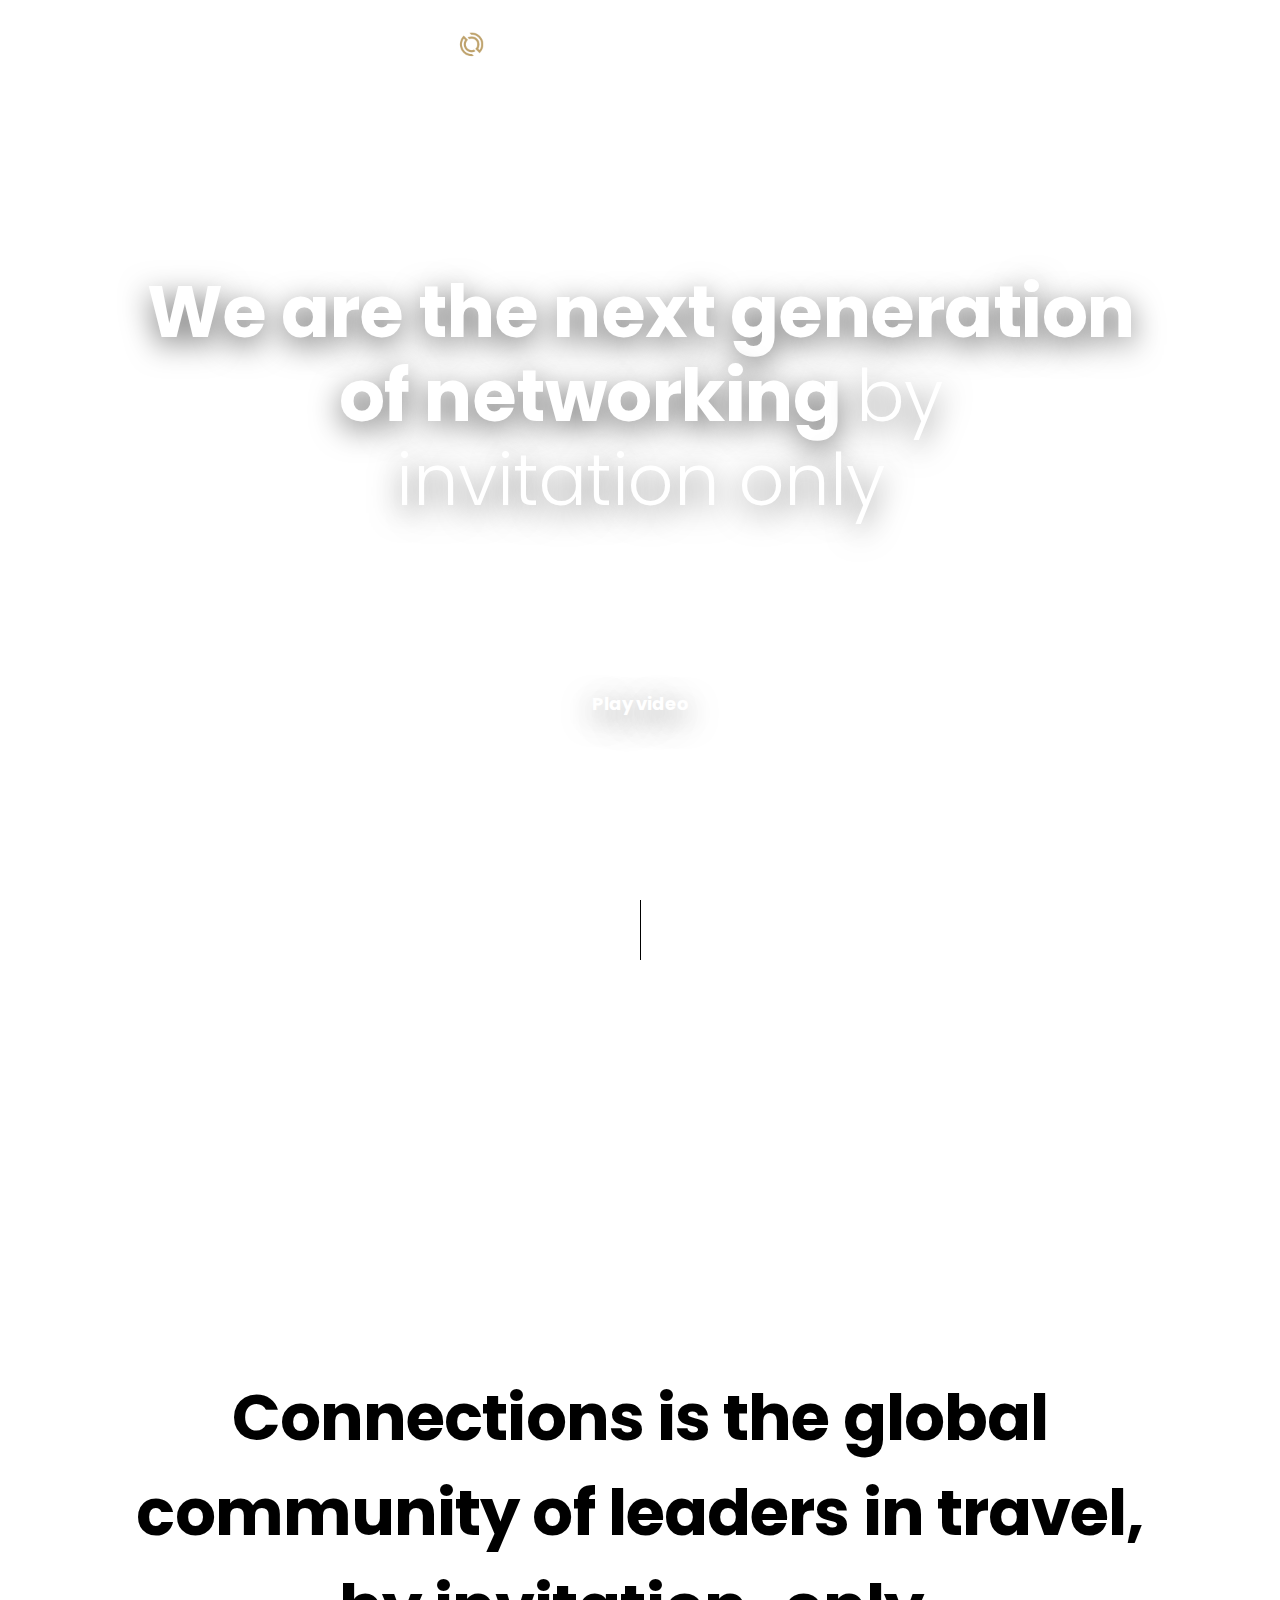
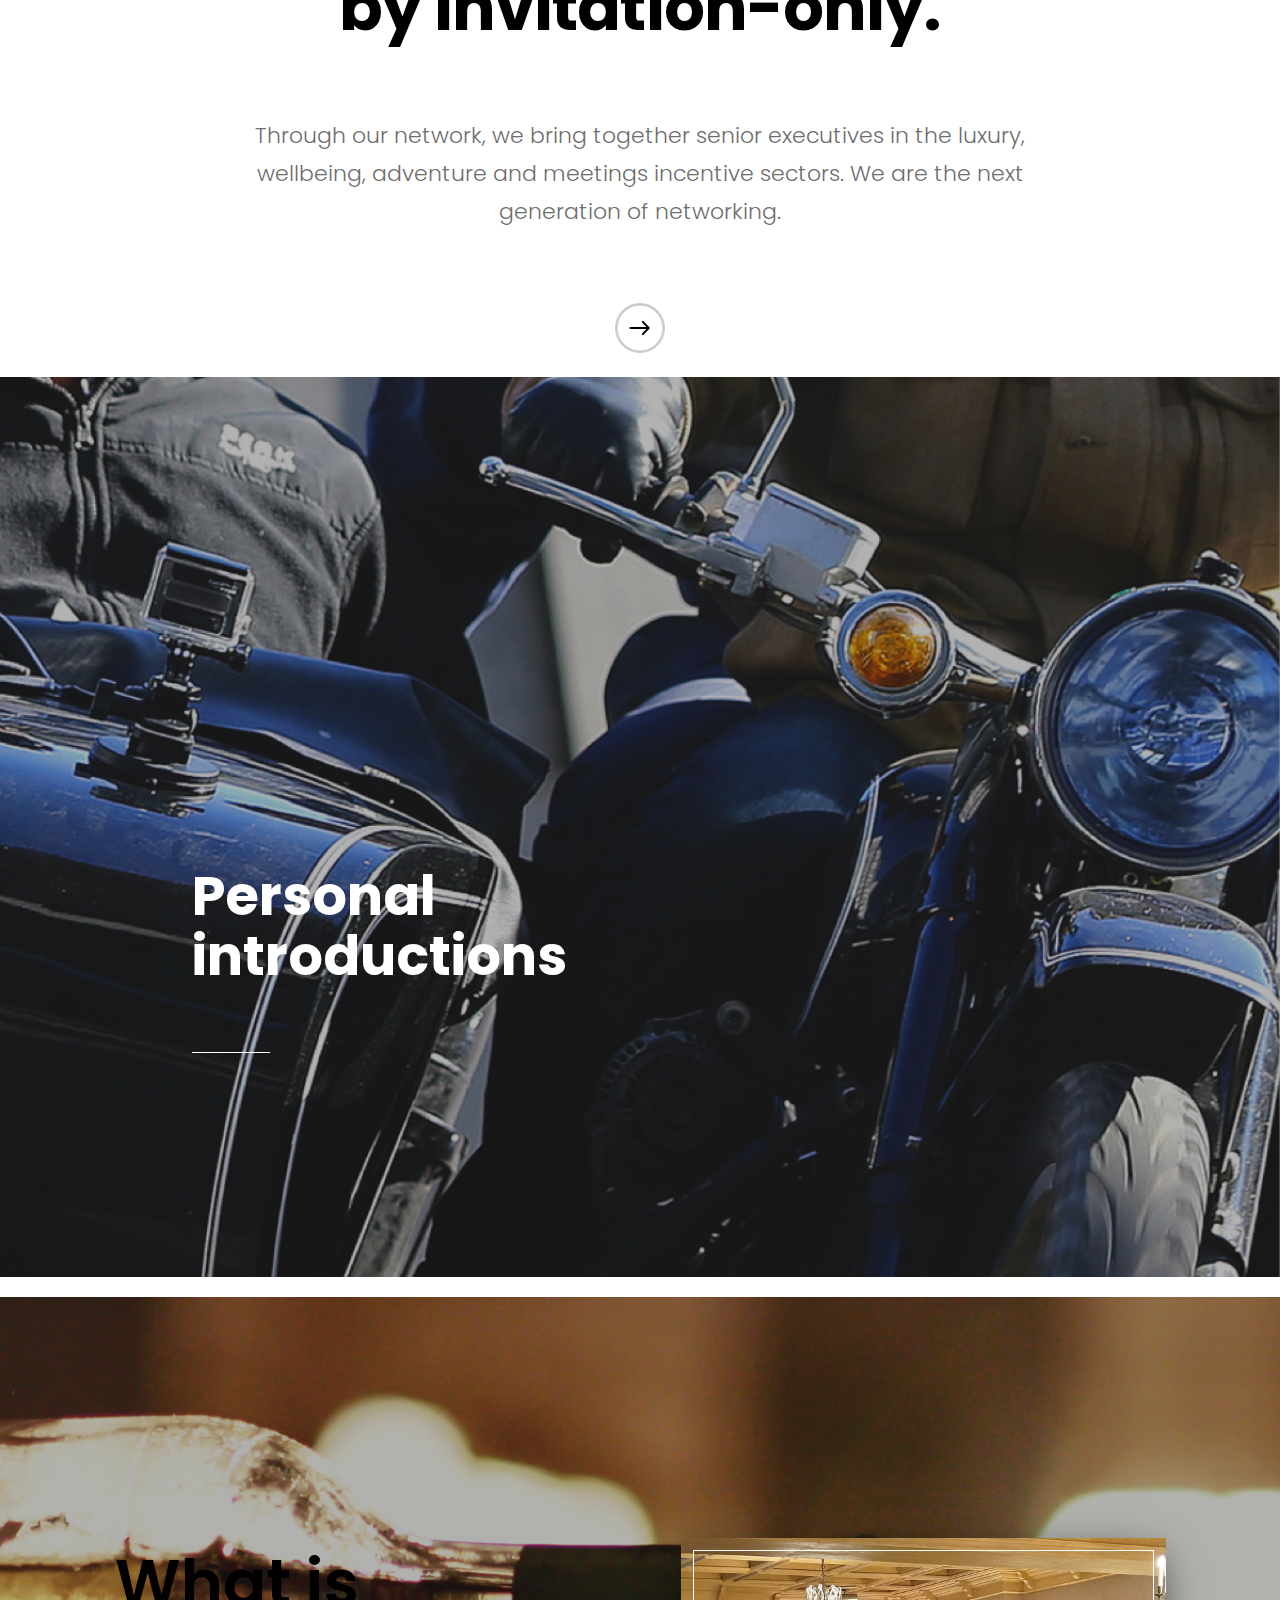
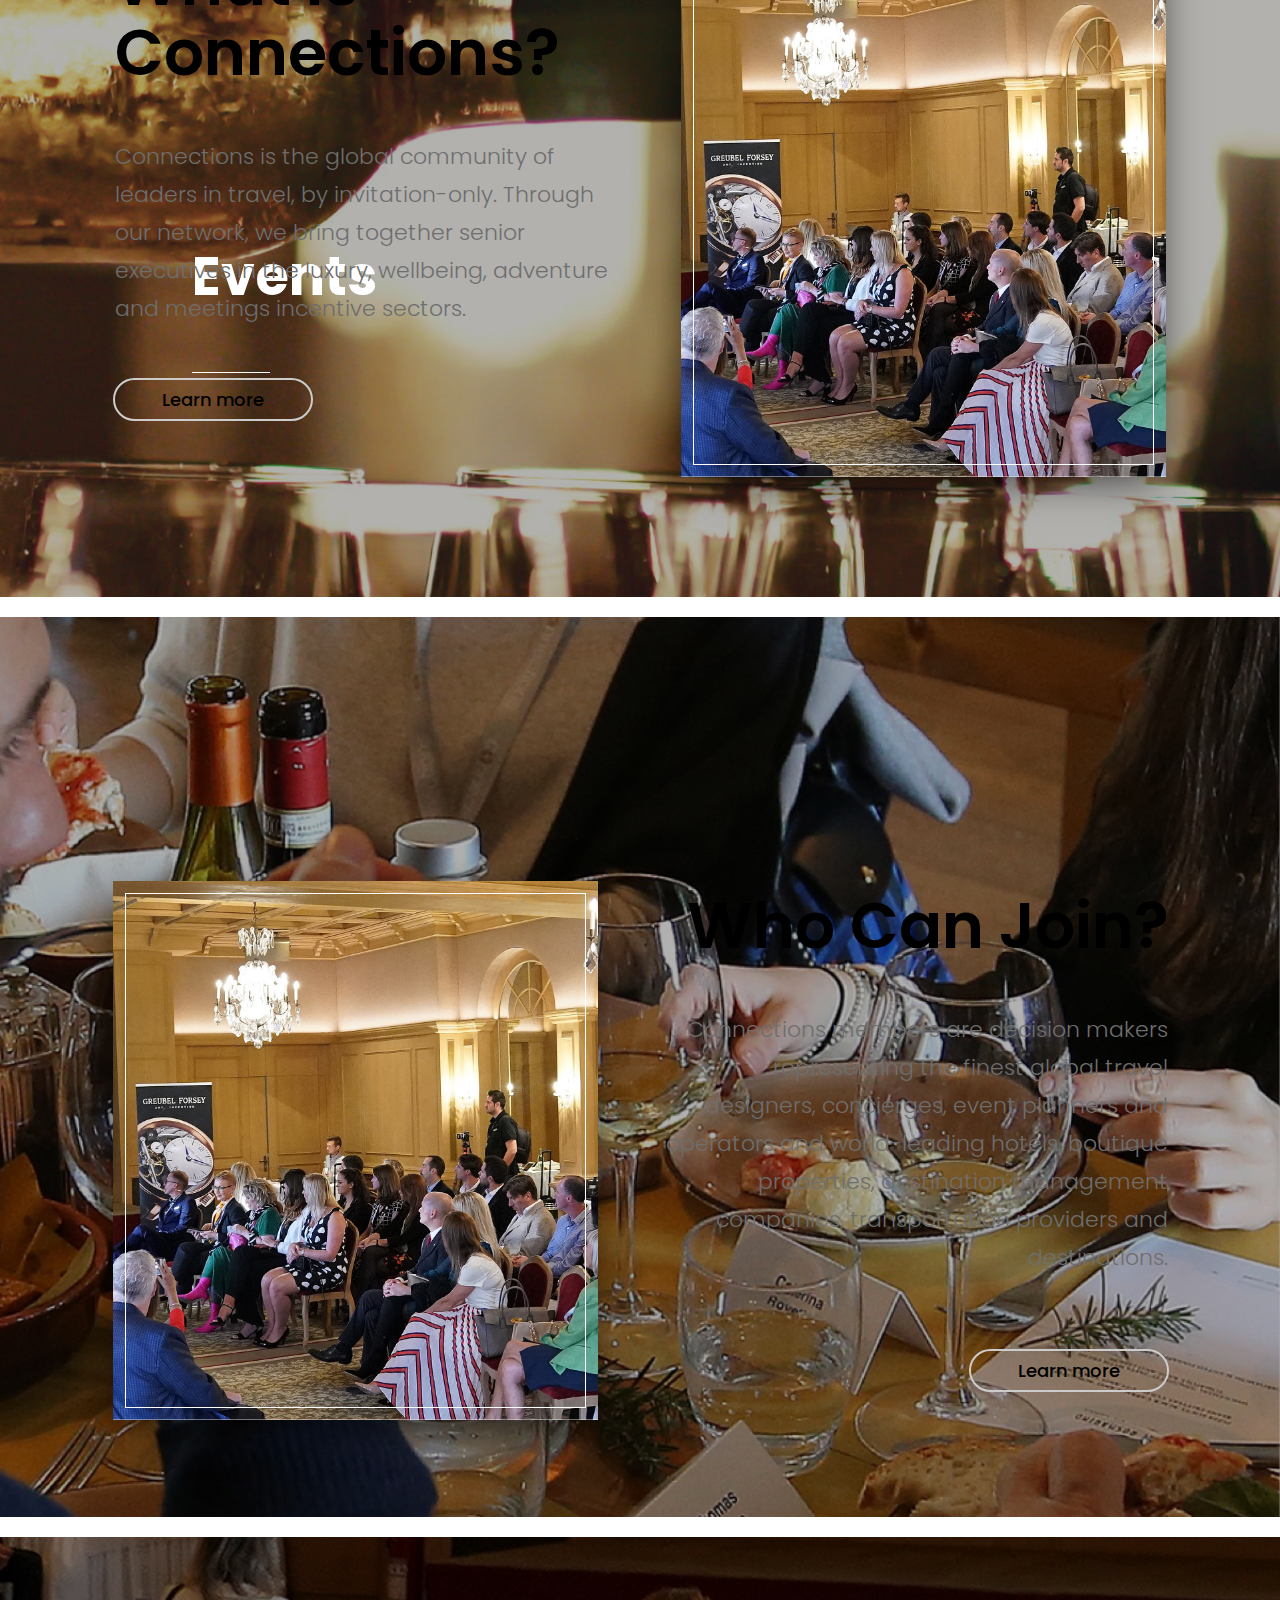
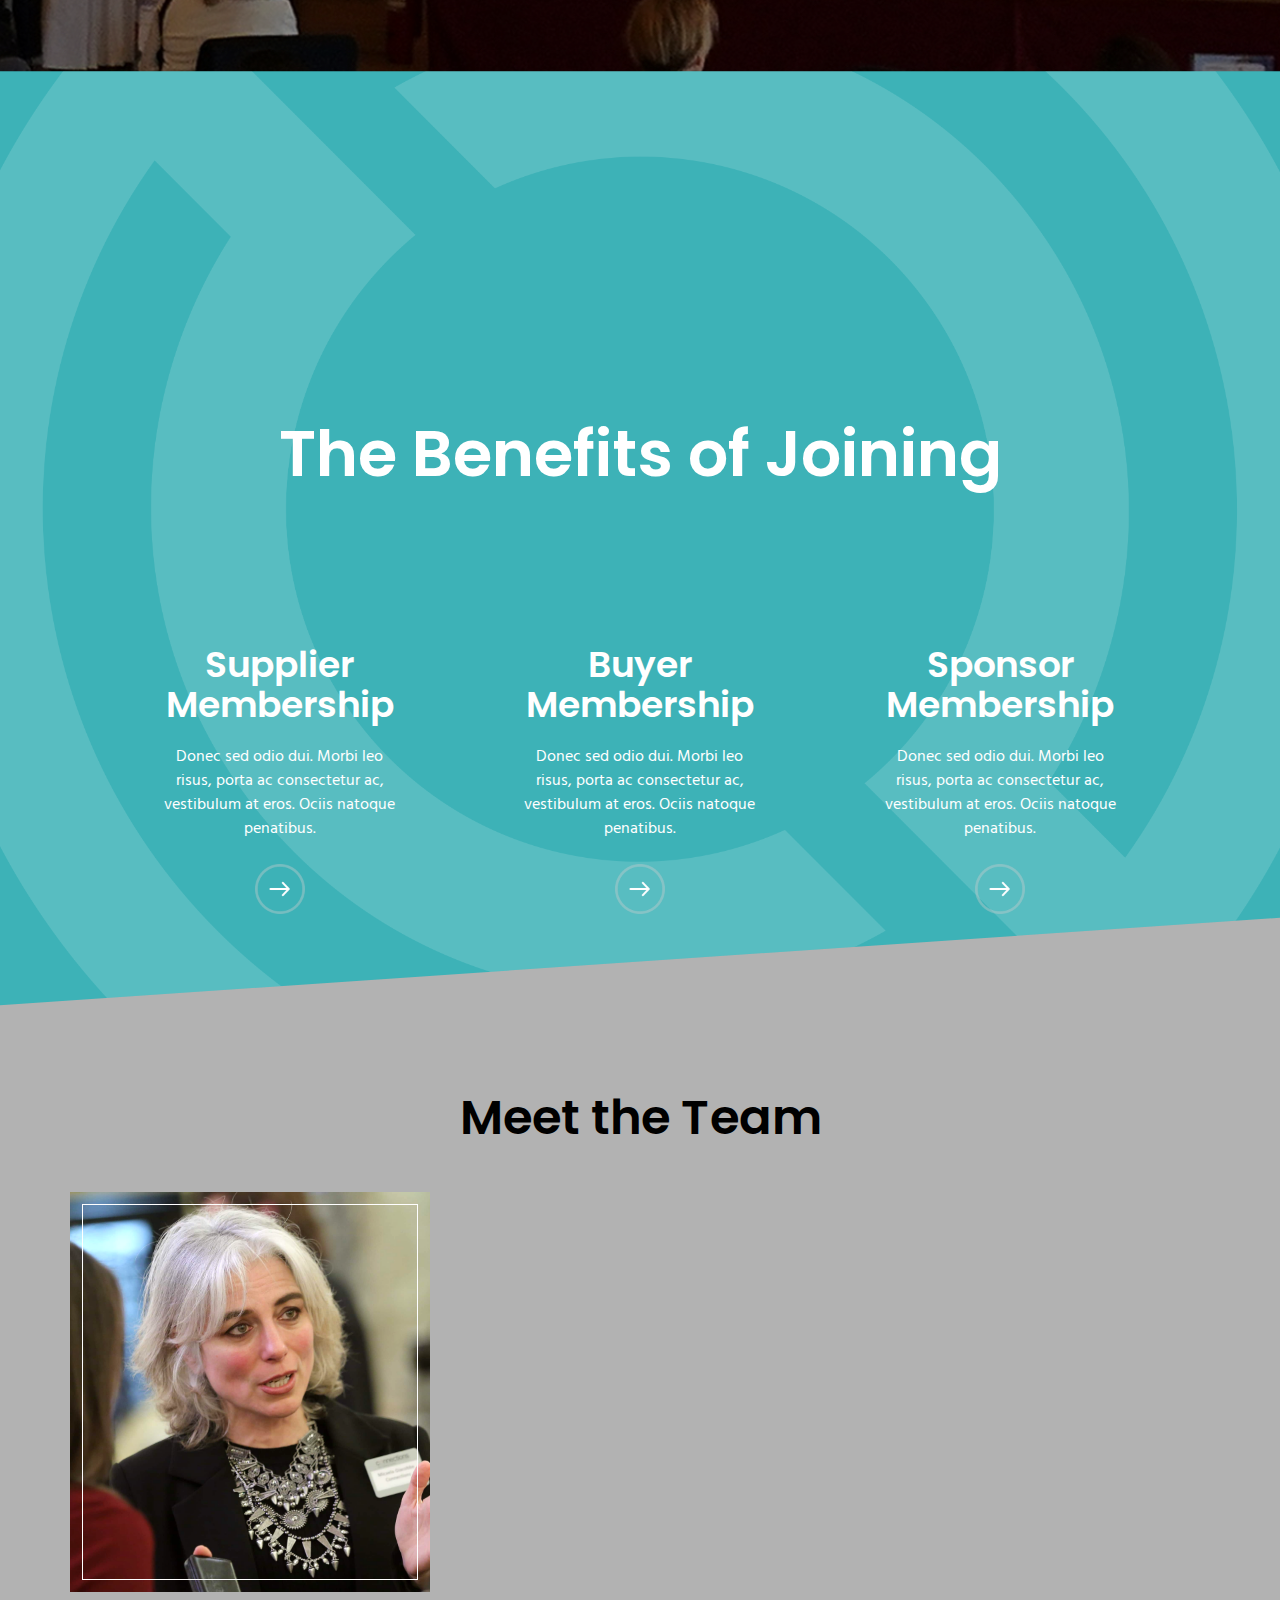
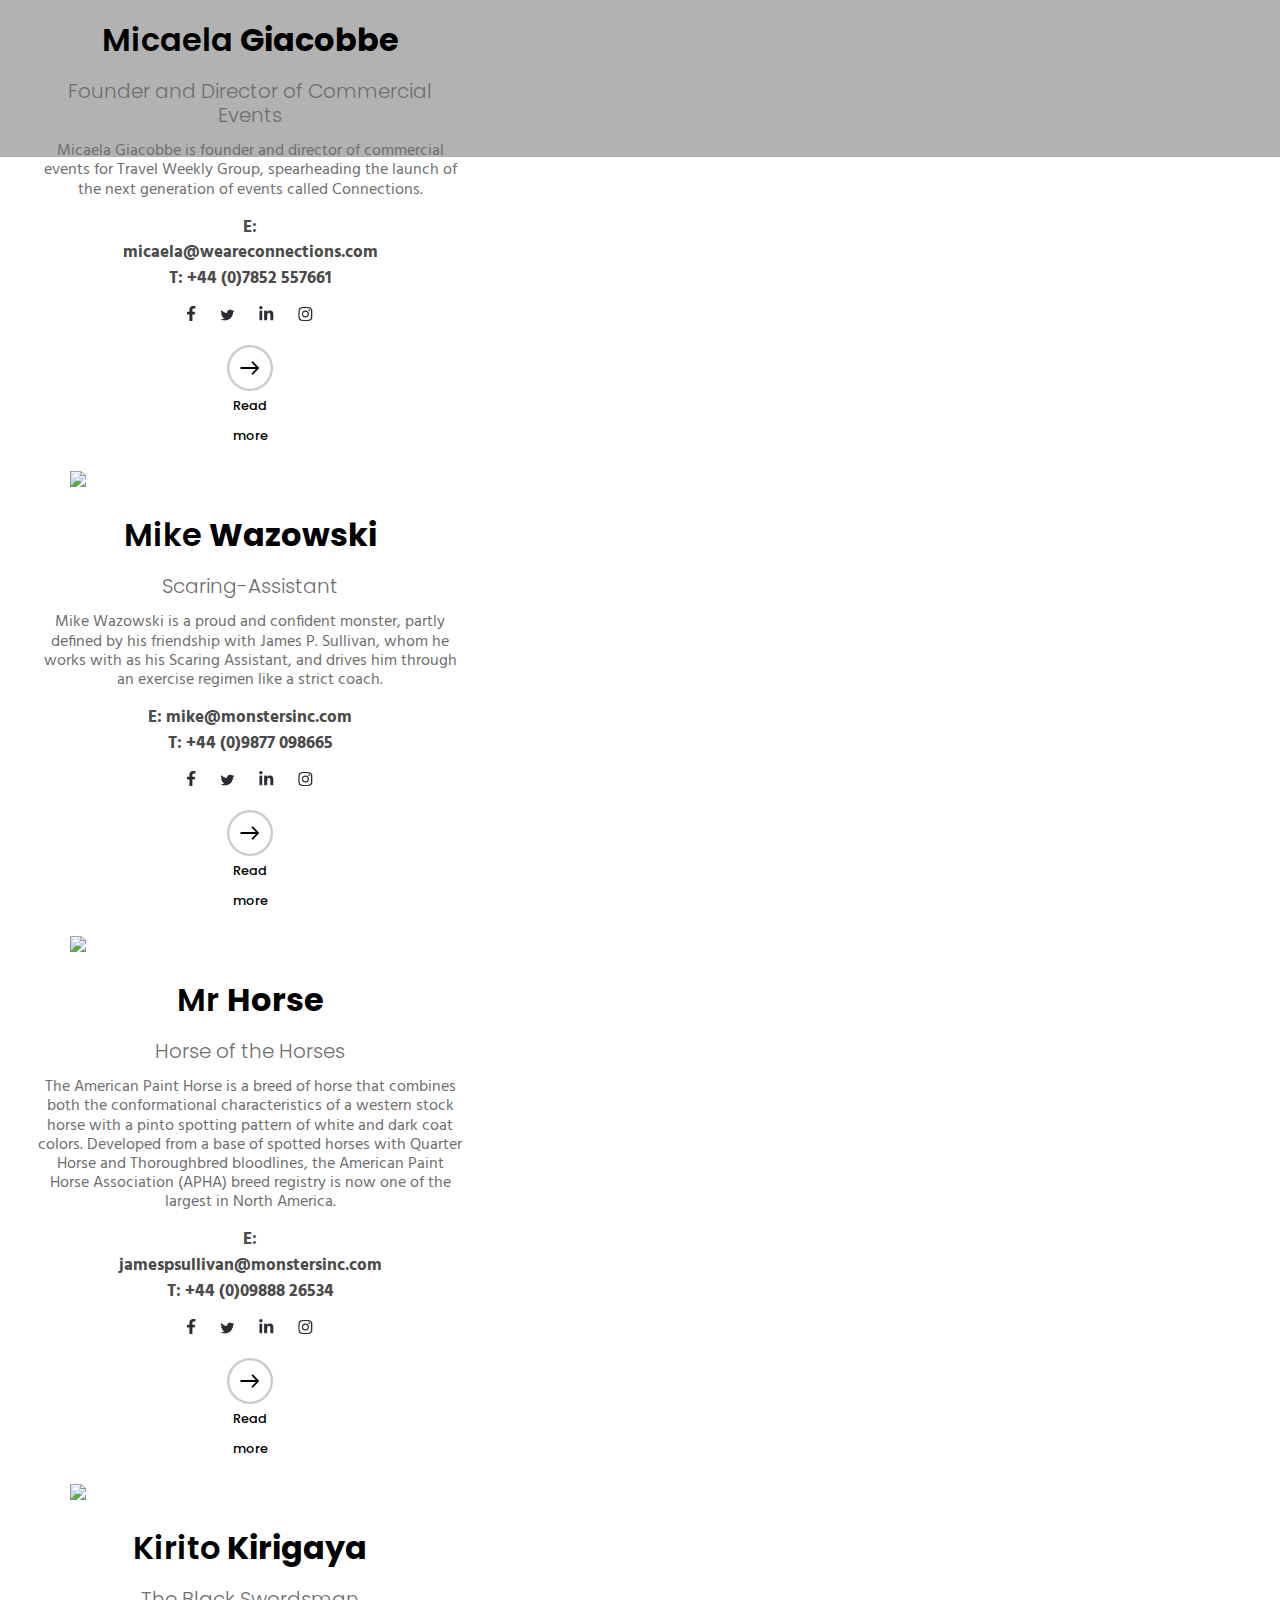
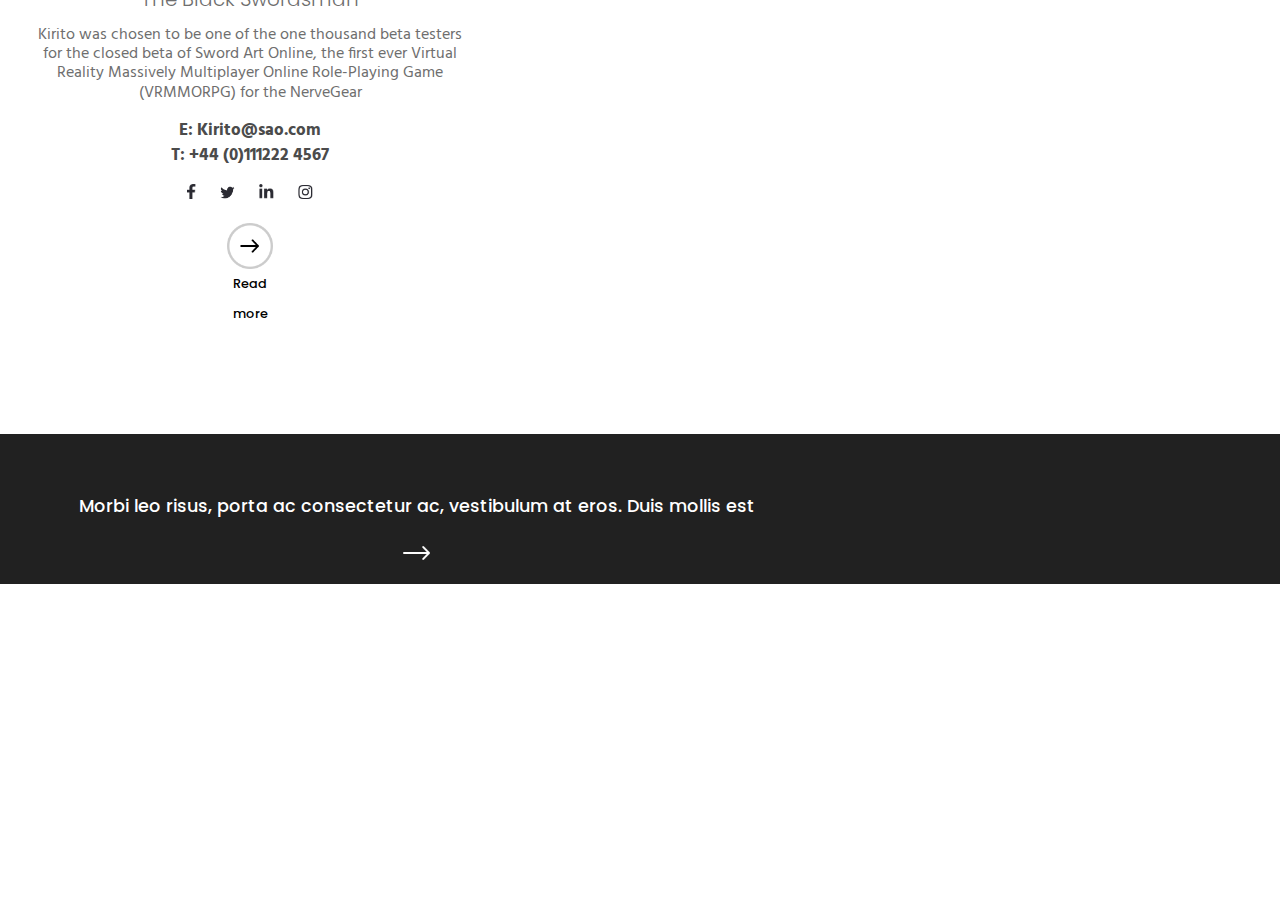
==== index.html @ 9ad6491b "footer" ====
<!DOCTYPE html>
<html lang="en">
<head>
    <meta charset="UTF-8">
    <title>Connections</title>
    <meta name="viewport" content="width=device-width, initial-scale=1">
    <link href="https://fonts.googleapis.com/css?family=Poppins:200,300,400,500,600,700" rel="stylesheet">
    <link href="https://fonts.googleapis.com/css?family=Hind" rel="stylesheet">
    <link rel="stylesheet" href="https://cdnjs.cloudflare.com/ajax/libs/meyer-reset/2.0/reset.min.css"/>
    <script src="https://code.jquery.com/jquery-1.12.3.min.js"
            integrity="sha256-aaODHAgvwQW1bFOGXMeX+pC4PZIPsvn2h1sArYOhgXQ=" crossorigin="anonymous"></script>
    <script src="external/modal-video-master/js/jquery-modal-video.min.js"></script>
    <script type="text/javascript" src="external/slick-1.8.1/slick/slick.min.js"></script>
    <script src="js/jsmain.js"></script>
    <link rel="stylesheet" href="https://use.fontawesome.com/releases/v5.4.2/css/all.css"
          integrity="sha384-/rXc/GQVaYpyDdyxK+ecHPVYJSN9bmVFBvjA/9eOB+pb3F2w2N6fc5qB9Ew5yIns" crossorigin="anonymous">
    <link rel="stylesheet" href="css/slick.css">
    <link rel="stylesheet" href="css/slick-theme.css">
    <link rel="stylesheet" href="css/main.css">
</head>
<body>
<div class="overflow">
    <main>
        <!-- Header -->
        <header>
            <div class="header col-12">
                <div class="connections-logo"><img src="img/group-2@3x.png"></div>
                <div class="menu-right">
                    <div class="login">
                        <a href="#" class="login-text">Login</a>
                        <a href="#" class="apply">Apply to Join</a>
                    </div>

                    <!-- Menu -->
                    <div class="menu">
                        <svg xmlns="http://www.w3.org/2000/svg" viewBox="0 0 24 18" id="menu-icon">
                            <g id="hamburger-icon--even">
                                <line id="top" fill="none" stroke-miterlimit="10" x1="0" y1="2" x2="30" y2="2"/>
                                <line id="middle" fill="none" stroke-miterlimit="10" x1="0" y1="9" x2="12" y2="9"/>
                                <line id="bottom" fill="none" stroke-miterlimit="10" x1="0" y1="16" x2="20" y2="16"/>
                            </g>
                        </svg>
                    </div>
                </div>
            </div>
        </header>

        <div class="sub-content">
            <div class="sub-sub-content">
                <div class="video-container viewport-height">
                    <div class="video">
                        <div class="hover"></div>
                        <div class="iframe-content">
                            <iframe src="//player.vimeo.com/video/263293970?background=1&color=ffffff&title=0&byline=0&portrait=0"
                                    frameborder="0" allowfullscreen="allowfullscreen"
                                    mozallowfullscreen="mozallowfullscreen"
                                    msallowfullscreen="msallowfullscreen"
                                    oallowfullscreen="oallowfullscreen"
                                    webkitallowfullscreen="webkitallowfullscreen"></iframe>
                        </div>
                        <script src="https://player.vimeo.com/api/player.js"></script>
                    </div>

                    <div class="content">
                        <div class="text">We are the next generation of networking <span>by
                        <br> invitation only</span></div>

                        <!-- Button -->

                        <div class="button-container"><a class="button is-play" href="#">
                            <div class="button-outer-circle has-scale-animation"></div>
                            <div class="button-outer-circle has-scale-animation has-delay-short"></div>
                            <div class="button-icon is-play">
                                <img src="img/group-26.svg">
                                <svg height="100%" width="100%" src="img/group-26.svg">
                                </svg>
                            </div>
                        </a></div>
                        <div class="play-video"><p>Play video</p></div>
                    </div>
                    <div class="mouse">
                        <div class="wheel"></div>
                    </div>
                    <div class="vert-line">
                        <div class="white"></div>
                        <div class="black"></div>
                    </div>
                </div>
            </div>
            <!-- under video banner section -->

            <div class="text-container col-12">
                <div class="title-text"><h2>Connections is the global community of leaders in travel, by
                    invitation-only.</h2></div>
                <div class="sub-text"><p>Through our network, we bring together senior executives in the luxury,
                    wellbeing, adventure and meetings incentive sectors. We are the next generation of networking.</p>
                </div>
                <div class="next-button-container"></div>
            </div>

            <!-- Carousel -->

            <section class="carousel-container viewport-height js-carousel">
                <div class="tab"
                     style="background-image:url('img/msp-cl-291015-107@3x.jpg')">
                    <div class="img-hover" style="background-image:url('img/msp-cl-291015-107@3x-blur.jpg')"></div>
                    <div class="shadow">
                        <div class="tab-container">
                            <div class="tab-title"><h2>Personal introductions</h2></div>
                            <div class="line"></div>
                            <div class="tab-text"><p>Our team will refer you to valuable contacts within our
                                network</p>
                            </div>
                            <div class="learn-more-btn brown-button"><a href="#">Learn more</a></div>
                        </div>
                    </div>
                </div>
                <div class="tab"
                     style="background-image:url('img/jfa-3604@3x.jpg')">
                    <div class="img-hover" style="background-image:url('img/jfa-3604@3x-blur.jpg')"></div>
                    <div class="shadow">
                        <div class="tab-container">
                            <div class="tab-title"><h2>Events</h2></div>
                            <div class="line"></div>
                            <div class="tab-text"><p>Lorem ipsum dolor sit amet, consectetur adipiscing</p></div>
                            <div class="learn-more-btn brown-button"><a href="#">Learn more</a></div>
                        </div>
                    </div>
                </div>
                <div class="tab"
                     style="background-image:url('img/ms-jmg-201117-120@3x.jpg')">
                    <div class="img-hover" style="background-image:url('img/ms-jmg-201117-120@3x-blur.jpg')"></div>
                    <div class="shadow">
                        <div class="tab-container">
                            <div class="tab-title"><h2>Socials</h2></div>
                            <div class="line"></div>
                            <div class="tab-text"><p>Lorem ipsum dolor sit amet, consectetur adipiscing</p></div>
                            <div class="learn-more-btn brown-button"><a href="#">Learn more</a></div>
                        </div>
                    </div>
                </div>
                <div class="tab"
                     style="background-image:url('img/msp-jmg-170918-098@3x.jpg')">
                    <div class="img-hover" style="background-image:url('img/msp-jmg-170918-098@3x-blur.jpg')"></div>
                    <div class="shadow">
                        <div class="tab-container">
                            <div class="tab-title"><h2>ConnectTalks</h2></div>
                            <div class="line"></div>
                            <div class="tab-text"><p>Lorem ipsum dolor sit amet, consectetur adipiscing</p></div>
                            <div class="learn-more-btn brown-button"><a href="#">Learn more</a></div>
                        </div>
                    </div>
                </div>
                <div class="tab"
                     style="background-image:url('https://i.mdel.net/mdx/i/2014/06/3_Andrew_Moore_by_Idris_Ton.jpg')">
                    <div class="img-hover" style="background-image:url('img/msp-cl-291015-107@3x-blur.jpg')"></div>
                    <div class="shadow">
                        <div class="tab-container">
                            <div class="tab-title"><h2>Bla Bla Bla...</h2></div>
                            <div class="line"></div>
                            <div class="tab-text"><p>Lorem ipsum dolor sit amet, consectetur adipiscing</p></div>
                            <div class="learn-more-btn brown-button"><a href="#">Learn more</a></div>
                        </div>
                    </div>
                </div>
            </section>

            <!-- What is Connections/Who can Join -->

            <section class="duo-container">
                <div class="duo-section top-section col-12">
                    <div class="bckgrnd-img background-top"><img src="img/blob_one_image.jpg"></div>
                    <div class="container top-container flipped">
                        <div class="section-image top-image"><img src="img/what-is-connections@3x.jpg"></div>
                        <div class="section-text text-right">
                            <h2>What is Connections?</h2>
                            <p>Connections is the global community of leaders in travel, by
                                invitation-only. Through our network, we bring together senior executives in the luxury,
                                wellbeing, adventure and meetings incentive sectors. </p>
                            <div class="learn-more-btn center"><a href="#">Learn more</a></div>
                        </div>
                    </div>
                </div>
                <div class="duo-section bottom-section col-12">
                    <div class="bckgrnd-img background-bottom"><img src="img/blob_two_image.jpg"></div>
                    <div class="container bottom-container col-12">
                        <div class="section-image bottom-image"><img src="img/what-is-connections@3x.jpg"></div>
                        <div class="section-text text-left">
                            <h2>Who Can Join?</h2>
                            <p>Connections members are decision makers representing the finest global travel designers,
                                concierges, event planners and operators and world-leading hotels, boutique properties,
                                destination management companies, transportation providers and destinations.</p>
                            <div class="learn-more-btn center"><a href="#">Learn more</a></div>
                        </div>
                    </div>
                </div>
            </section>

            <!-- The Benefits of Joining:Blue section-->

            <section class="blue-section viewport-height">
                <div class="blue-shape"></div>
                <div class="benefits"><h2>The Benefits of Joining</h2></div>
                <div class="membership-container">
                    <div class="memberships">
                        <div class="ms-section">
                            <h3>Supplier Membership</h3>
                            <p>Donec sed odio dui. Morbi leo risus, porta ac consectetur ac, vestibulum at eros. Ociis
                                natoque penatibus.</p>
                            <div class="arrow-blue"></div>
                            <div class="arrow-blue-mobile"><a href="#"><img
                                    src="img/buttons/button-round-hover@3x.png"></a></div>
                        </div>
                    </div>
                    <div class="memberships">
                        <div class="ms-section">
                            <h3>Buyer Membership</h3>
                            <p>Donec sed odio dui. Morbi leo risus, porta ac consectetur ac, vestibulum at eros. Ociis
                                natoque penatibus.</p>
                            <div class="arrow-blue"></div>
                            <div class="arrow-blue-mobile"><img src="img/buttons/button-round-hover@3x.png"></div>
                        </div>
                    </div>
                    <div class="memberships">
                        <div class="ms-section">
                            <h3>Sponsor Membership</h3>
                            <p>Donec sed odio dui. Morbi leo risus, porta ac consectetur ac, vestibulum at eros. Ociis
                                natoque penatibus.</p>
                            <div class="arrow-blue"></div>
                            <div class="arrow-blue-mobile"><img src="img/buttons/button-round-hover@3x.png"></div>
                        </div>
                    </div>
                </div>
            </section>

            <!-- Meet the Team-->

            <section class="meet-the-team col-12">
                <div class="mtt-title">Meet the Team</div>
                <div class="mtt-content">
                    <div class="mtt-background"></div>

                    <!-- Slide Micaela -->
                    <div class="one-time">
                        <div class="team-slide" id="micaela">
                            <div class="mtt-images">
                                <img src="img/micaela@3x.png">
                            </div>
                            <div class="mtt-middle">
                                <h3><span>Micaela</span> Giacobbe</h3>
                                <h4>Founder and Director of Commercial Events</h4>
                                <p>Micaela Giacobbe is founder and director of commercial events for Travel Weekly
                                    Group,
                                    spearheading the launch of the next generation of events called Connections.</p>
                                <h5>E: micaela@weareconnections.com<br>T: +44 (0)7852 557661</h5>
                                <div class="socialmedia">
                                    <div class="media-logo facebook"><a href="#"><img
                                            src="img/socialmedia/facebook@3x.png"></a></div>
                                    <div class="media-logo twitter"><a href="#"><img
                                            src="img/socialmedia/twitter@3x.png"></a></div>
                                    <div class="media-logo linkedin"><a href="#"><img
                                            src="img/socialmedia/linkedin@3x.png"></a></div>
                                    <div class="media-logo instagram"><a href="#"><img
                                            src="img/socialmedia/instagram@3x.png"></a></div>
                                </div>
                                <div class="readmore-section">
                                    <div class="rm-button-container"></div>
                                    <div class="readmore-text">Read more</div>
                                </div>
                            </div>
                        </div>


                        <!-- Slide Greg -->
                        <div class="team-slide" id="greg">
                            <div class="mtt-images">
                                <img src="https://encrypted-tbn0.gstatic.com/images?q=tbn:ANd9GcQptrjDWtJ3Ts9oFyxlZ-6tSI23avclVo_MFDmkjzl0gwycV9nd">
                            </div>
                            <div class="mtt-middle">
                                <h3><span>Mike</span> Wazowski</h3>
                                <h4>Scaring-Assistant</h4>
                                <p>Mike Wazowski is a proud and confident monster, partly defined by his friendship with
                                    James P. Sullivan, whom he works with as his Scaring Assistant, and drives him
                                    through an exercise regimen like a strict coach.</p>
                                <h5>E: mike@monstersinc.com<br>T: +44 (0)9877 098665</h5>
                                <div class="socialmedia">
                                    <div class="media-logo facebook"><a href="#"><img
                                            src="img/socialmedia/facebook@3x.png"></a></div>
                                    <div class="media-logo twitter"><a href="#"><img
                                            src="img/socialmedia/twitter@3x.png"></a></div>
                                    <div class="media-logo linkedin"><a href="#"><img
                                            src="img/socialmedia/linkedin@3x.png"></a></div>
                                    <div class="media-logo instagram"><a href="#"><img
                                            src="img/socialmedia/instagram@3x.png"></a></div>
                                </div>
                                <div class="readmore-section">
                                    <div class="rm-button-container"></div>
                                    <div class="readmore-text">Read more</div>
                                </div>
                            </div>
                        </div>

                        <!-- Slide David -->
                        <div class="team-slide" id="david">
                            <div class="mtt-images">
                                <img src="https://img.equinenow.com/slir/w800/stallions/data/photos/1119067/1519262239/overo-paint-horse.jpg">
                            </div>
                            <div class="mtt-middle">
                                <h3><span>Mr </span>Horse</h3>
                                <h4>Horse of the Horses</h4>
                                <p>The American Paint Horse is a breed of horse that combines both the conformational
                                    characteristics of a western stock horse with a pinto spotting pattern of white and
                                    dark coat colors. Developed from a base of spotted horses with Quarter Horse and
                                    Thoroughbred bloodlines, the American Paint Horse Association (APHA) breed registry
                                    is now one of the largest in North America.</p>
                                <h5>E: jamespsullivan@monstersinc.com<br>T: +44 (0)09888 26534</h5>
                                <div class="socialmedia">
                                    <div class="media-logo facebook"><a href="#"><img
                                            src="img/socialmedia/facebook@3x.png"></a></div>
                                    <div class="media-logo twitter"><a href="#"><img
                                            src="img/socialmedia/twitter@3x.png"></a></div>
                                    <div class="media-logo linkedin"><a href="#"><img
                                            src="img/socialmedia/linkedin@3x.png"></a></div>
                                    <div class="media-logo instagram"><a href="#"><img
                                            src="img/socialmedia/instagram@3x.png"></a></div>
                                </div>
                                <div class="readmore-section">
                                    <div class="rm-button-container"></div>
                                    <div class="readmore-text">Read more</div>
                                </div>
                            </div>
                        </div>

                        <!-- Slide Evangeline -->
                        <div class="team-slide" id="evangeline">
                            <div class="mtt-images">
                                <img src="https://lh5.googleusercontent.com/-B8xFYsFNasU/UlDpx3g5RdI/AAAAAAAAAGs/44X4t-DObt0/w1115-h1114/Kirito-Kun.jpg">
                            </div>
                            <div class="mtt-middle">
                                <h3><span>Kirito</span> Kirigaya</h3>
                                <h4>The Black Swordsman</h4>
                                <p>Kirito was chosen to be one of the one thousand beta testers for the closed beta of
                                    Sword Art Online, the first ever Virtual Reality Massively Multiplayer Online
                                    Role-Playing Game (VRMMORPG) for the NerveGear</p>
                                <h5>E: Kirito@sao.com<br>T: +44 (0)111222 4567</h5>
                                <div class="socialmedia">
                                    <div class="media-logo facebook"><a href="#"><img
                                            src="img/socialmedia/facebook@3x.png"></a></div>
                                    <div class="media-logo twitter"><a href="#"><img
                                            src="img/socialmedia/twitter@3x.png"></a></div>
                                    <div class="media-logo linkedin"><a href="#"><img
                                            src="img/socialmedia/linkedin@3x.png"></a></div>
                                    <div class="media-logo instagram"><a href="#"><img
                                            src="img/socialmedia/instagram@3x.png"></a></div>
                                </div>
                                <div class="readmore-section">
                                    <div class="rm-button-container"></div>
                                    <div class="readmore-text">Read more</div>
                                </div>
                            </div>
                        </div>
                    </div>

                    <div class="names">
                    </div>
                </div>
            </section>

            <section class="black-section">
                <div class="black-section-text">
                    <p>Morbi leo risus, porta ac consectetur ac, vestibulum at eros. Duis mollis est</p>
                    <div class="black-section-arrow"><img src="img/arrow@3x.png"></div>
                </div>
            </section>

        </div>
        <!-- Footer -->
        <section class="footer">
            <div class="logo">
                <img src="img/connections-logo-black@3x.png">
                <div class="copyright"><p>Copyright © 2018 Jacobs Media Group Ltd</p></div>
            </div>
            <div class="middle-text"><p>Lorem ipsum dolor sit amet, consectetur adipiscing elit. Nullam quis risus
                eget urna mollis ornare vel eu leo.</p></div>
            <div class="right-section">
                <div class="policylinks">
                    <a href="#">Privacy Policy</a>
                    <a href="#">Terms & Conditions</a>
                    <a href="#">Contact Us</a>
                </div>
                <div class="footer-socialmedia">
                    <div class="sm-logo facebook"><a href="#"><img src="img/socialmedia/facebook@3x.png"></a></div>
                    <div class="sm-logo twitter"><a href="#"><img src="img/socialmedia/twitter@3x.png"></a></div>
                    <div class="sm-logo linkedin"><a href="#"><img src="img/socialmedia/linkedin@3x.png"></a></div>
                    <div class="sm-logo instagram"><a href="#"><img src="img/socialmedia/instagram@3x.png"></a>
                    </div>
                    <div class="sm-logo youtube"><a href="#"><img src="img/socialmedia/youtube@3x.png"></a></div>
                </div>
            </div>
        </section>
    </main>
</div>
</body>
</html>
---- css/main.css ----
@keyframes modal-video {
  from {
    opacity: 0; }
  to {
    opacity: 1; } }
@keyframes modal-video-inner {
  from {
    transform: translate(0, 100px); }
  to {
    transform: translate(0, 0); } }
.modal-video {
  position: fixed;
  top: 0;
  left: 0;
  width: 100%;
  height: 100%;
  background-color: rgba(0, 0, 0, 0.5);
  z-index: 1000000;
  cursor: pointer;
  opacity: 1;
  animation-timing-function: ease-out;
  animation-duration: 0.3s;
  animation-name: modal-video;
  -webkit-transition: opacity 0.3s ease-out;
  -moz-transition: opacity 0.3s ease-out;
  -ms-transition: opacity 0.3s ease-out;
  -o-transition: opacity 0.3s ease-out;
  transition: opacity 0.3s ease-out; }

.modal-video-close {
  opacity: 0; }
  .modal-video-close .modal-video-movie-wrap {
    -webkit-transform: translate(0, 100px);
    -moz-transform: translate(0, 100px);
    -ms-transform: translate(0, 100px);
    -o-transform: translate(0, 100px);
    transform: translate(0, 100px); }

.modal-video-body {
  max-width: 940px;
  width: 100%;
  height: 100%;
  margin: 0 auto;
  display: table; }

.modal-video-inner {
  display: table-cell;
  vertical-align: middle;
  width: 100%;
  height: 100%; }

.modal-video-movie-wrap {
  width: 100%;
  height: 0;
  position: relative;
  padding-bottom: 56.25%;
  background-color: #333;
  animation-timing-function: ease-out;
  animation-duration: 0.3s;
  animation-name: modal-video-inner;
  -webkit-transform: translate(0, 0);
  -moz-transform: translate(0, 0);
  -ms-transform: translate(0, 0);
  -o-transform: translate(0, 0);
  transform: translate(0, 0);
  -webkit-transition: -webkit-transform 0.3s ease-out;
  -moz-transition: -moz-transform 0.3s ease-out;
  -ms-transition: -ms-transform 0.3s ease-out;
  -o-transition: -o-transform 0.3s ease-out;
  transition: transform 0.3s ease-out; }
  .modal-video-movie-wrap iframe {
    position: absolute;
    top: 0;
    left: 0;
    width: 100%;
    height: 100%; }

.modal-video-close-btn {
  position: absolute;
  z-index: 2;
  top: -35px;
  right: -35px;
  display: inline-block;
  width: 35px;
  height: 35px;
  overflow: hidden;
  border: none;
  background: transparent; }
  .modal-video-close-btn:before {
    transform: rotate(45deg); }
  .modal-video-close-btn:after {
    transform: rotate(-45deg); }
  .modal-video-close-btn:before, .modal-video-close-btn:after {
    content: '';
    position: absolute;
    height: 2px;
    width: 100%;
    top: 50%;
    left: 0;
    margin-top: -1px;
    background: #fff;
    border-radius: 5px;
    margin-top: -6px; }

/* Slider */
.slick-slider {
  position: relative;
  display: block;
  box-sizing: border-box;
  -webkit-touch-callout: none;
  -webkit-user-select: none;
  -khtml-user-select: none;
  -moz-user-select: none;
  -ms-user-select: none;
  user-select: none;
  -ms-touch-action: pan-y;
  touch-action: pan-y;
  -webkit-tap-highlight-color: transparent; }

.slick-list {
  position: relative;
  overflow: hidden;
  display: block;
  margin: 0;
  padding: 0; }
  .slick-list:focus {
    outline: none; }
  .slick-list.dragging {
    cursor: pointer;
    cursor: hand; }

.slick-slider .slick-track,
.slick-slider .slick-list {
  -webkit-transform: translate3d(0, 0, 0);
  -moz-transform: translate3d(0, 0, 0);
  -ms-transform: translate3d(0, 0, 0);
  -o-transform: translate3d(0, 0, 0);
  transform: translate3d(0, 0, 0); }

.slick-track {
  position: relative;
  left: 0;
  top: 0;
  display: block;
  margin-left: auto;
  margin-right: auto; }
  .slick-track:before, .slick-track:after {
    content: "";
    display: table; }
  .slick-track:after {
    clear: both; }
  .slick-loading .slick-track {
    visibility: hidden; }

.slick-slide {
  float: left;
  height: 100%;
  min-height: 1px;
  display: none; }
  [dir="rtl"] .slick-slide {
    float: right; }
  .slick-slide img {
    display: block; }
  .slick-slide.slick-loading img {
    display: none; }
  .slick-slide.dragging img {
    pointer-events: none; }
  .slick-initialized .slick-slide {
    display: block; }
  .slick-loading .slick-slide {
    visibility: hidden; }
  .slick-vertical .slick-slide {
    display: block;
    height: auto;
    border: 1px solid transparent; }

.slick-arrow.slick-hidden {
  display: none; }

/*.lm-button {
  text-align: center;
  width: 230px;
  line-height: 57px;
  border-radius: 32px;
  box-shadow: 0 13px 35px 0 rgba(0, 0, 0, 0.26);
  background-color: $button-hover-brown;
  opacity: 0;
  height: 0;
  a {
    text-decoration: none;
    width: 201px;
    height: 29px;
    font-family: $fontfamily-poppins;
    font-size: 1.125em;
    font-weight: 500;
    text-align: center;
    color: #ffffff;
  }
  &.js-height {
    height: auto !important;
  }
}*/
.learn-more-btn {
  max-width: 200px;
  width: 100%;
  border-radius: 22.5px;
  border: solid 2px #cccccc; }
  .learn-more-btn a {
    text-decoration: none;
    position: relative;
    width: 100%;
    display: block;
    line-height: 39px;
    font-family: "Poppins", sans-serif;
    font-size: 1.125em;
    font-weight: 500;
    color: #000000;
    text-align: center;
    margin: 0 auto;
    cursor: pointer; }
  .learn-more-btn.js-height {
    height: auto !important; }
  .learn-more-btn.center {
    margin: 0 auto 50px auto; }
  .learn-more-btn:hover, .learn-more-btn.brown-button {
    border-color: #bea26c;
    background-color: #bea26c; }
    .learn-more-btn:hover a, .learn-more-btn.brown-button a {
      color: #fff; }
  .learn-more-btn:hover {
    box-shadow: 0 13px 35px 0 rgba(0, 0, 0, 0.26); }

.blue-section {
  position: relative;
  display: block;
  background-color: #3db2b7;
  -webkit-clip-path: polygon(0 0, 100% 0, 100% 87%, 0 96%);
  clip-path: polygon(0 0, 100% 0, 100% 87%, 0 96%);
  overflow: visible; }
  .blue-section .blue-shape {
    background-image: url("../img/shape-ident-copy@3x.png");
    background-size: cover;
    background-position: center center;
    max-width: 1523px;
    width: 100%;
    margin: 0 auto;
    height: 100%;
    position: absolute;
    top: 0;
    left: 0;
    z-index: -1; }
  .blue-section .benefits {
    padding: 50px 4%;
    display: block;
    margin: 20px auto;
    max-width: 1081px; }
    .blue-section .benefits h2 {
      font-weight: 600;
      width: 100%;
      font-family: "Poppins", sans-serif;
      font-size: 3em;
      line-height: 1;
      text-align: center;
      color: #ffffff; }
  .blue-section .memberships {
    display: block;
    max-width: 1081px;
    width: 100%;
    margin-bottom: 40px; }
    .blue-section .memberships .ms-section {
      max-width: 235px;
      width: 100%;
      margin: 0 auto; }
      .blue-section .memberships .ms-section h3 {
        margin-bottom: 20px;
        font-family: "Poppins", sans-serif;
        font-size: 2em;
        font-weight: 600;
        line-height: 1.11;
        text-align: center;
        color: #ffffff; }
      .blue-section .memberships .ms-section p {
        margin-bottom: 23px;
        font-family: "Hind", sans-serif;
        font-size: 1em;
        text-align: center;
        color: #ffffff;
        line-height: 1.5; }
    .blue-section .memberships:last-of-type {
      padding-bottom: 130px; }
    .blue-section .memberships .arrow-blue-mobile {
      margin: 0 auto;
      max-width: 50px;
      height: 50px;
      display: block;
      transition: all .15s; }
      .blue-section .memberships .arrow-blue-mobile img {
        width: 100%; }
    .blue-section .memberships .arrow-blue {
      display: none; }

@media (min-width: 1024px) {
  .blue-section {
    max-height: 1000px; }
    .blue-section .benefits {
      padding-top: 298px; }
      .blue-section .benefits h2 {
        font-size: 4em; }
    .blue-section .membership-container {
      max-width: 1081px;
      display: grid;
      grid-template-columns: auto auto auto;
      margin: 0 auto; }
      .blue-section .membership-container .memberships {
        margin: 0 auto;
        max-width: 235px;
        width: 100%; }
        .blue-section .membership-container .memberships .ms-section h3 {
          font-size: 2.25em; }
        .blue-section .membership-container .memberships .arrow-blue-mobile {
          display: none; }
        .blue-section .membership-container .memberships .arrow-blue {
          margin: 0 auto;
          width: 50px;
          height: 50px;
          background: url("../img/buttons/button-round@3x.png") no-repeat;
          display: block;
          background-size: cover;
          transition: all .15s; }
        .blue-section .membership-container .memberships .arrow-blue:hover {
          background: url("../img/buttons/button-round-hover@3x.png") no-repeat;
          background-size: cover;
          cursor: pointer; } }
.footer {
  width: 100%;
  position: fixed;
  bottom: 0;
  height: 320px;
  background-color: #ffffff;
  z-index: -1;
  max-height: 320px;
  height: 100%; }
  .footer .logo,
  .footer .copyright {
    max-width: 220px;
    width: 100%;
    margin: 0 auto;
    box-sizing: border-box;
    padding: 20px 0 10px 0; }
    .footer .logo img,
    .footer .copyright img {
      width: 100%; }
  .footer .copyright {
    font-family: "Hind", sans-serif;
    font-size: .7em;
    text-align: center;
    color: #aaaaaa; }
  .footer .middle-text {
    margin: 0 auto;
    box-sizing: border-box;
    width: 318px;
    font-family: "Hind", sans-serif;
    line-height: 1.4;
    font-size: .7em;
    color: #aaaaaa;
    text-align: center; }
  .footer .right-section .policylinks {
    margin: 0 auto;
    padding: 20px 10px;
    display: grid;
    grid-template-columns: auto auto auto;
    max-width: 340px;
    width: 100%; }
    .footer .right-section .policylinks a {
      text-decoration: none;
      font-family: "Poppins", sans-serif;
      font-size: .7em;
      font-weight: 500;
      text-align: center;
      color: #aaaaaa; }
  .footer .right-section .footer-socialmedia {
    display: block;
    margin: 0 auto;
    max-width: 190px;
    width: 100%; }
    .footer .right-section .footer-socialmedia .sm-logo {
      margin: 10px;
      display: inline-block;
      max-width: 15px;
      width: 100%; }
      .footer .right-section .footer-socialmedia .sm-logo img {
        width: 100%;
        height: 100%; }
    .footer .right-section .footer-socialmedia .facebook {
      height: 15px;
      width: 9px; }
    .footer .right-section .footer-socialmedia .youtube {
      max-width: 19px; }

.duo-container {
  width: 100%;
  display: block;
  margin: 0 auto 400px auto; }
  .duo-container .top-section {
    margin-bottom: 30px; }
  .duo-container .duo-section {
    position: relative;
    display: block; }
    .duo-container .duo-section .section-image {
      max-width: 485px;
      width: 90%;
      margin: 20px auto; }
      .duo-container .duo-section .section-image img {
        outline: 1px solid white;
        outline-offset: -13px;
        width: 100%;
        -webkit-box-shadow: 0px 10px 41px -10px rgba(0, 0, 0, 0.75);
        -moz-box-shadow: 0px 10px 41px -10px rgba(0, 0, 0, 0.75);
        box-shadow: 0px 10px 41px -10px rgba(0, 0, 0, 0.75); }
    .duo-container .duo-section .bckgrnd-img {
      display: none;
      position: relative;
      max-width: 1115px;
      height: auto; }
      .duo-container .duo-section .bckgrnd-img img {
        width: 100%; }
    .duo-container .duo-section .container {
      width: 100%;
      display: block; }
    .duo-container .duo-section .text-left {
      display: block;
      float: right; }
    .duo-container .duo-section .section-text {
      text-align: center;
      max-width: 530px;
      width: 100%; }
      .duo-container .duo-section .section-text h2 {
        margin: 0 auto;
        padding: 10px;
        width: 100%;
        font-weight: 600;
        font-family: "Poppins", sans-serif;
        font-size: 2.5em;
        line-height: 1.09;
        color: #000000; }
      .duo-container .duo-section .section-text p {
        padding: 10px;
        text-align: center;
        width: 100%;
        font-family: "Poppins", sans-serif;
        font-size: 1em;
        font-weight: 300;
        line-height: 1.73;
        color: #6e6e6e; }

@media (min-width: 1024px) {
  .duo-container {
    margin: 0 auto 247px auto; }
    .duo-container .duo-section {
      margin: 0 auto;
      width: 1084px; }
      .duo-container .duo-section .top-section {
        padding-top: 241px; }
      .duo-container .duo-section .top-container {
        padding: 241px 0 400px 0; }
      .duo-container .duo-section .container {
        display: flex;
        width: 100%;
        position: relative;
        overflow: visible;
        flex-direction: row; }
        .duo-container .duo-section .container .section-image,
        .duo-container .duo-section .container .section-text {
          float: left; }
        .duo-container .duo-section .container .section-image {
          width: 485px;
          margin: 0 1%; }
        .duo-container .duo-section .container .section-text {
          width: calc(100% - 485px); }
          .duo-container .duo-section .container .section-text h2 {
            font-size: 4em; }
          .duo-container .duo-section .container .section-text p {
            font-size: 1.375em; }
        .duo-container .duo-section .container .text-right {
          top: 300px; }
          .duo-container .duo-section .container .text-right h2 {
            margin-bottom: 30px; }
        .duo-container .duo-section .container.flipped {
          flex-direction: row-reverse; }
          .duo-container .duo-section .container.flipped .section-image,
          .duo-container .duo-section .container.flipped .section-text {
            float: right; }
          .duo-container .duo-section .container.flipped .section-image {
            margin: 0 1.5%; }
          .duo-container .duo-section .container.flipped .section-text {
            margin-right: 30px; }
      .duo-container .duo-section .bckgrnd-img {
        display: block;
        position: absolute;
        z-index: -1; }
      .duo-container .duo-section .background-top {
        right: -25%;
        top: -60px;
        z-index: -10;
        float: right;
        width: 748px; }
      .duo-container .duo-section .section-text h2,
      .duo-container .duo-section .section-text p {
        text-align: left; }
      .duo-container .duo-section .learn-more-btn {
        margin: 40px auto 0 8px; }
    .duo-container .bottom-section .background-bottom {
      float: left;
      left: -76%;
      bottom: 27%; }
    .duo-container .bottom-section .bottom-container .bottom-image {
      margin-left: 15px; }
    .duo-container .bottom-section .bottom-container .text-left h2 {
      text-align: right;
      margin: 0 auto 30px 40px; }
    .duo-container .bottom-section .bottom-container .text-left p {
      text-align: right;
      margin-left: 39px; }
    .duo-container .bottom-section .bottom-container .learn-more-btn {
      float: right;
      margin-right: -30px; } }
header {
  width: 100%;
  position: absolute;
  top: 26px;
  z-index: 6;
  display: block; }
  header .header .connections-logo {
    display: inline-block;
    width: 197px;
    margin-left: calc(50% - 200px); }
    header .header .connections-logo img {
      width: 100%; }
  header .header .menu-right {
    float: right; }
    header .header .menu-right .login {
      position: relative;
      display: block;
      float: left;
      width: 210px;
      height: 40px;
      border-radius: 20px;
      border: solid 0.5px rgba(255, 255, 255, 0.5);
      margin-right: 60px; }
      header .header .menu-right .login a {
        text-decoration: none;
        display: inline-block;
        font-family: "Poppins", sans-serif;
        font-size: 0.875em;
        font-weight: 600;
        text-align: center;
        line-height: 39px;
        color: #ffffff; }
        header .header .menu-right .login a.login-text {
          padding: 0 16px 0 20px;
          border-right: 1px solid rgba(255, 255, 255, 0.5); }
        header .header .menu-right .login a.apply {
          padding-left: 17px; }
    header .header .menu-right .menu {
      padding-top: 9px;
      display: block;
      float: left;
      -moz-transform: scale(-1, 1);
      -webkit-transform: scale(-1, 1);
      -o-transform: scale(-1, 1);
      -ms-transform: scale(-1, 1);
      transform: scale(-1, 1); }
      header .header .menu-right .menu svg#menu-icon {
        width: 30px; }
      header .header .menu-right .menu svg#menu-icon #top,
      header .header .menu-right .menu svg#menu-icon #middle,
      header .header .menu-right .menu svg#menu-icon #bottom {
        transition: 0.25s ease; }
      header .header .menu-right .menu #menu-icon:hover #middle {
        transform: scale(2, 1); }
      header .header .menu-right .menu #menu-icon:hover #bottom {
        transform: scale(2, 1); }
      header .header .menu-right .menu #menu-icon:active #top,
      header .header .menu-right .menu #menu-icon:active #middle,
      header .header .menu-right .menu #menu-icon:active #bottom {
        transform: scale(0, 1);
        transition-timing-function: cubic-bezier(2s, 0, 0.25, 1);
        stroke-linecap: round; }
      header .header .menu-right .menu #menu-icon line {
        stroke: #fff;
        stroke-width: 2;
        stroke-linecap: round; }

.viewport-height {
  min-height: 100vh; }

.video-container {
  position: relative;
  margin: 0 auto;
  width: 100%;
  background-image: url("../img/hero-banner@2x.jpg");
  background-repeat: no-repeat;
  background-size: cover; }
  .video-container .content {
    text-align: center;
    z-index: 6;
    position: absolute;
    width: 100%;
    max-width: 1081px;
    left: calc(50% - 540px);
    top: 30%; }
    .video-container .content .text {
      text-align: center;
      width: 100%;
      text-shadow: 0 8px 30px rgba(0, 0, 0, 0.58);
      font-family: "Poppins", sans-serif;
      font-size: 4.5em;
      line-height: 1.17;
      font-weight: bold;
      letter-spacing: -0.5px;
      color: #ffffff;
      margin-bottom: 50px;
      padding: 0 20px;
      box-sizing: border-box; }
      .video-container .content .text span {
        font-weight: 300; }
    .video-container .content .button-container {
      z-index: 6;
      display: flex;
      justify-content: center;
      align-items: center;
      width: 100%;
      margin-bottom: 20px; }
    .video-container .content .button {
      display: inline-block;
      position: relative; }
    .video-container .content .button.is-play {
      border-radius: 50%;
      width: 100px;
      height: 100px; }
    .video-container .content .button.is-play .button-outer-circle {
      background: rgba(255, 255, 255, 0.2);
      border-radius: 50%;
      position: absolute;
      top: 0;
      left: 0;
      right: 0;
      bottom: 0;
      height: 100%;
      width: 100%; }
    .video-container .content .button.is-play .button-icon {
      position: absolute;
      width: 100%;
      height: 100%; }
    .video-container .content .has-scale-animation {
      -webkit-animation: smallScale 3s infinite;
      animation: smallScale 3s infinite; }
    .video-container .content .has-delay-short {
      -webkit-animation-delay: 0.5s;
      animation-delay: 0.5s; }
@-webkit-keyframes fadeIn {
  from {
    opacity: 0; }
  to {
    opacity: 1; } }
@keyframes fadeIn {
  from {
    opacity: 0; }
  to {
    opacity: 1; } }
@-webkit-keyframes triangleStroke {
  from {
    stroke-dashoffset: 90; }
  to {
    stroke-dashoffset: 0; } }
@keyframes triangleStroke {
  from {
    stroke-dashoffset: 90; }
  to {
    stroke-dashoffset: 0; } }
@-webkit-keyframes smallScale {
  from {
    -webkit-transform: scale(1);
    transform: scale(1);
    opacity: 1; }
  to {
    -webkit-transform: scale(1.5);
    transform: scale(1.5);
    opacity: 0; } }
@keyframes smallScale {
  from {
    -webkit-transform: scale(1);
    transform: scale(1);
    opacity: 1; }
  to {
    -webkit-transform: scale(1.5);
    transform: scale(1.5);
    opacity: 0; } }
    .video-container .content .play-video {
      max-width: 172px;
      width: 100%;
      height: 21px;
      margin: 0 auto; }
      .video-container .content .play-video p {
        text-shadow: 0 8px 30px rgba(0, 0, 0, 0.58);
        font: bold 1.125em "Poppins", sans-serif;
        line-height: 1.17;
        letter-spacing: -0.2px;
        text-align: center;
        color: #ffffff; }
  .video-container .video {
    position: relative;
    height: 100%; }
    .video-container .video .hover {
      width: 100%;
      height: 100%;
      position: absolute;
      left: 0;
      top: 0;
      z-index: 5;
      background-color: rgba(0, 0, 0, 0.5); }
    .video-container .video iframe {
      position: absolute;
      top: 0;
      left: calc(50% - 800px);
      width: 1600px;
      height: 100%; }
  .video-container .mouse {
    height: 42px;
    width: 24px;
    border-radius: 14px;
    transform: none;
    border: 2px solid white;
    margin-bottom: 6px;
    position: absolute;
    left: calc(50% - 12px);
    bottom: 90px; }
  .video-container .wheel {
    height: 5px;
    width: 2px;
    display: block;
    margin: 5px auto;
    background: white;
    position: relative;
    height: 4px;
    width: 4px;
    border: 2px solid #fff;
    border-radius: 8px; }
  .video-container .wheel {
    -webkit-animation: mouse-wheel 1.5s linear infinite;
    -moz-animation: mouse-wheel 1.5s linear infinite; }
@-webkit-keyframes mouse-wheel {
  0% {
    opacity: 1;
    -webkit-transform: translateY(0);
    -ms-transform: translateY(0);
    transform: translateY(0); }
  100% {
    opacity: 0;
    -webkit-transform: translateY(20px);
    -ms-transform: translateY(20px);
    transform: translateY(20px); } }
@-moz-keyframes mouse-wheel {
  0% {
    top: 1px; }
  25% {
    top: 2px; }
  50% {
    top: 6px; }
  75% {
    top: 2px; }
  100% {
    top: 1px; } }
@-webkit-keyframes mouse-scroll {
  0% {
    opacity: 0; }
  25% {
    opacity: .25; }
  50% {
    opacity: .5; }
  75% {
    opacity: .75; }
  100% {
    opacity: 1; } }
@-moz-keyframes mouse-scroll {
  0% {
    opacity: 0; }
  50% {
    opacity: .5; }
  100% {
    opacity: 1; } }
@-o-keyframes mouse-scroll {
  0% {
    opacity: 0; }
  25% {
    opacity: .25; }
  50% {
    opacity: .5; }
  75% {
    opacity: .75; }
  100% {
    opacity: 1; } }
@keyframes mouse-scroll {
  0% {
    opacity: 0; }
  25% {
    opacity: .25; }
  50% {
    opacity: .5; }
  75% {
    opacity: .75; }
  100% {
    opacity: 1; } }
  .video-container .vert-line {
    z-index: 99;
    height: 120px;
    width: 3px;
    display: block;
    position: absolute;
    bottom: -60px;
    left: calc(50% - 1px); }
    .video-container .vert-line div {
      height: 50%;
      display: block;
      width: 1px;
      margin-left: 1px; }
      .video-container .vert-line div.white {
        background-color: white; }
      .video-container .vert-line div.black {
        background-color: black; }

.modal-video {
  background-color: rgba(0, 0, 0, 0.95); }

.sub-sub-content {
  position: relative;
  background-color: white;
  padding-bottom: 20px;
  margin-bottom: 150px; }

.text-container {
  text-align: center;
  margin-bottom: 287px;
  padding-top: 290px; }
  .text-container .title-text h2 {
    padding: 10px;
    font: bold 2.5em "Poppins", sans-serif;
    max-width: 1081px;
    width: 100%;
    height: auto;
    line-height: 1.19;
    letter-spacing: -0.9px;
    margin: 0 auto 20px auto; }
  .text-container .sub-text {
    padding: 10px;
    font-family: "Poppins", sans-serif;
    margin: 0 auto 40px;
    max-width: 863px;
    width: 100%;
    height: auto;
    font-size: 1.2em;
    font-weight: 300;
    line-height: 1.73;
    color: #6e6e6e; }
  .text-container .next-button-container {
    width: 50px;
    height: 50px;
    background: url("../img/button-no-text@3x.png") no-repeat;
    display: inline-block;
    background-size: cover;
    transition: all .15s; }
  .text-container .next-button-container:hover {
    background: url("../img/button-no-text-copy@3x.png") no-repeat;
    background-size: cover;
    cursor: pointer; }

@media (min-width: 1024px) {
  .text-container .title-text h2 {
    font: bold 4em "Poppins", sans-serif; }
  .text-container .sub-text {
    font-size: 1.375em; } }
.carousel-container {
  margin: 20px 0;
  width: 100%;
  height: 100vh; }
  .carousel-container .tab {
    position: relative;
    margin: 20px 0;
    width: 100%;
    height: 100vh;
    background-size: cover;
    background-position: center center; }
    .carousel-container .tab .shadow {
      width: 100%;
      height: 100%;
      position: relative;
      background-color: rgba(0, 0, 0, 0.3);
      transition: all .7s; }
    .carousel-container .tab .tab-container {
      max-width: 300px;
      position: absolute;
      bottom: 20%;
      left: 15%; }
      .carousel-container .tab .tab-container .tab-title {
        position: relative;
        text-align: left;
        width: 260px;
        height: 80px;
        font-family: "Poppins", sans-serif;
        font-size: 36px;
        font-weight: 600;
        line-height: 1.11;
        color: #ffffff;
        margin-bottom: 20px; }
        .carousel-container .tab .tab-container .tab-title h2 {
          position: absolute;
          bottom: 0; }
      .carousel-container .tab .tab-container .tab-text,
      .carousel-container .tab .tab-container .tab-title {
        color: #ffffff; }
      .carousel-container .tab .tab-container .tab-text {
        margin-bottom: 20px;
        text-align: left;
        width: 260px;
        height: 44px;
        font-family: "Hind", sans-serif;
        font-size: 16px;
        line-height: 1.38;
        color: #ffffff;
        height: 0;
        opacity: 0; }
        .carousel-container .tab .tab-container .tab-text.js-height {
          height: auto !important; }
      .carousel-container .tab .tab-container .learn-more-btn {
        opacity: 0;
        height: 0; }
    .carousel-container .tab .line {
      margin: 20px 0;
      width: 30%;
      border-bottom: 1px solid #ffffff;
      transition: all .25s; }
    .carousel-container .tab .img-hover {
      background-size: cover;
      background-position: center center;
      position: absolute;
      width: 100%;
      height: 100%;
      opacity: 0;
      transition: all .25s; }
      .carousel-container .tab .img-hover img {
        height: 100%; }
    .carousel-container .tab:hover .img-hover {
      opacity: 1; }
    .carousel-container .tab:hover .line {
      width: 60%; }

.slick-dotted.slick-slider {
  margin-bottom: 50px; }

.slick-dots {
  bottom: -10px; }
  .slick-dots li button {
    background-color: rgba(255, 255, 255, 0.5);
    border-radius: 50%;
    width: 10px;
    height: 10px; }
    .slick-dots li button::before {
      display: none; }
  .slick-dots .slick-active button {
    background-color: #bea26c; }

.slick-prev,
.slick-next {
  left: 60px;
  width: 60px;
  height: 60px;
  z-index: 13;
  background-image: url(../img/buttons/page-left@3x.png);
  background-size: cover;
  display: block; }
  .slick-prev::before,
  .slick-next::before {
    display: none; }
  .slick-prev:hover,
  .slick-next:hover {
    display: block;
    background-image: url(../img/buttons/page-left-100@3x.png);
    background-size: cover; }
  .slick-prev:focus,
  .slick-next:focus {
    display: block;
    background-image: url(../img/buttons/page-left@3x.png);
    background-size: cover; }

.slick-next {
  right: 60px;
  left: calc(100% - 120px);
  background-image: url(../img/buttons/page-right-copy@3x.png); }
  .slick-next::before {
    display: none; }
  .slick-next:hover {
    display: block;
    background-image: url(../img/buttons/page-right@3x.png);
    background-size: cover; }
  .slick-next:focus {
    display: block;
    background-image: url(../img/buttons/page-right-copy@3x.png);
    background-size: cover; }

@media only screen and (max-width: 1024px) {
  main.mobile .carousel-container .tab .shadow {
    background-color: rgba(0, 0, 0, 0.5); }
  main.mobile .carousel-container .tab .text-container .tab-text {
    height: auto;
    opacity: 1; }
  main.mobile .carousel-container .tab .line {
    margin: 20px 0;
    width: 60%;
    border-bottom: 1px solid #ffffff; } }
.meet-the-team .mtt-title {
  margin: 40px auto;
  max-width: 1081px;
  width: 100%;
  font-weight: 600;
  font-family: "Poppins", sans-serif;
  font-size: 3em;
  padding: 10px;
  line-height: 1;
  text-align: center;
  color: #000000; }
.meet-the-team .mtt-content {
  position: relative;
  padding-bottom: 85px; }
.meet-the-team .mtt-background {
  background-image: url("../img/mountains@3x.png");
  background-size: cover;
  background-position: center center;
  max-width: 1600px;
  width: 100%;
  margin: 0 auto;
  max-height: 542px;
  height: 100%;
  position: absolute;
  bottom: 0;
  left: 0;
  z-index: 0; }
.meet-the-team .team-slide {
  max-width: 500px;
  width: 90%; }
  .meet-the-team .team-slide .mtt-images {
    margin: 20px auto;
    max-width: 360px;
    width: 90%; }
    .meet-the-team .team-slide .mtt-images img {
      width: 100%;
      outline: solid 0.5px #ffffff;
      outline-offset: -13px; }
  .meet-the-team .team-slide .mtt-middle h3,
  .meet-the-team .team-slide .mtt-middle h4,
  .meet-the-team .team-slide .mtt-middle p,
  .meet-the-team .team-slide .mtt-middle h5,
  .meet-the-team .team-slide .mtt-middle .socialmedia {
    margin: 0 auto;
    text-align: center; }
  .meet-the-team .team-slide .mtt-middle h3 {
    max-width: 377px;
    width: 100%;
    font-family: "Poppins", sans-serif;
    font-size: 2em;
    color: #000000;
    margin-bottom: 15px; }
  .meet-the-team .team-slide .mtt-middle span {
    font-weight: 600; }
  .meet-the-team .team-slide .mtt-middle h4 {
    max-width: 428px;
    width: 90%;
    font-family: "Poppins", sans-serif;
    font-size: 1.25em;
    font-weight: 300;
    line-height: 1.2;
    color: #6e6e6e;
    margin-bottom: 15px; }
  .meet-the-team .team-slide .mtt-middle p {
    max-width: 428px;
    width: 90%;
    font-family: "Hind", sans-serif;
    font-size: 1em;
    line-height: 1.2;
    color: #6e6e6e;
    margin-bottom: 15px; }
  .meet-the-team .team-slide .mtt-middle h5 {
    max-width: 271px;
    width: 100%;
    font-family: "Hind", sans-serif;
    font-size: 1.063em;
    color: #4b4b4b;
    margin-bottom: 15px;
    line-height: 1.5; }
  .meet-the-team .team-slide .mtt-middle .socialmedia {
    display: block; }
    .meet-the-team .team-slide .mtt-middle .socialmedia .media-logo {
      margin: 0 10px;
      display: inline-block;
      max-width: 15px;
      width: 100%; }
      .meet-the-team .team-slide .mtt-middle .socialmedia .media-logo img {
        width: 100%;
        height: 100%; }
    .meet-the-team .team-slide .mtt-middle .socialmedia .facebook {
      height: 15px;
      width: 9px; }
  .meet-the-team .team-slide .mtt-middle .readmore-section {
    margin: 20px auto;
    display: block; }
    .meet-the-team .team-slide .mtt-middle .readmore-section .rm-button-container {
      margin: 0 auto;
      width: 46px;
      height: 46px;
      background: url("../img/button-no-text@3x.png") no-repeat;
      background-size: cover;
      transition: all .15s; }
    .meet-the-team .team-slide .mtt-middle .readmore-section .next-button-container:hover {
      background: url("../img/button-no-text-copy@3x.png") no-repeat;
      background-size: cover;
      cursor: pointer; }
    .meet-the-team .team-slide .mtt-middle .readmore-section .readmore-text {
      margin: 0 auto;
      line-height: 30px;
      width: 71px;
      text-align: center;
      font-family: "Poppins", sans-serif;
      font-size: .8em;
      font-weight: 500;
      color: #000000; }
.meet-the-team .one-time .slick-next,
.meet-the-team .one-time .slick-prev {
  left: 10px;
  width: 40px;
  height: 40px;
  top: 25%;
  background-size: cover;
  z-index: 13; }
.meet-the-team .one-time .slick-next {
  background-image: url(../img/buttons/button-no-text-copy@3x.png);
  left: calc(100% - 50px); }
.meet-the-team .one-time .slick-prev {
  background-image: url(../img/buttons/button-no-text-left@3x.png); }

.black-section {
  display: block;
  max-width: 1600px;
  max-height: 150px;
  width: 100%;
  height: 100%;
  background-color: #212121; }
  .black-section .black-section-text {
    display: inline-block;
    max-width: 833px;
    width: 100%;
    font-family: "Poppins", sans-serif;
    font-size: 1.1em;
    font-weight: 500;
    line-height: 1.73;
    text-align: center;
    padding: 40px 5px;
    color: #ffffff; }
  .black-section .black-section-arrow {
    display: inline-block;
    max-width: 27px;
    width: 100%; }
    .black-section .black-section-arrow img {
      width: 100%; }

* {
  box-sizing: border-box; }

body {
  margin: 0;
  padding: 0; }

.overflow {
  overflow: hidden;
  position: relative; }

main.mobile,
main.tablet {
  overflow: hidden; }

.sub-content {
  background-color: white;
  margin-bottom: 320px; }

.col-12 {
  width: 100%;
  max-width: 1300px;
  margin: 0 auto; }

/*# sourceMappingURL=main.css.map */
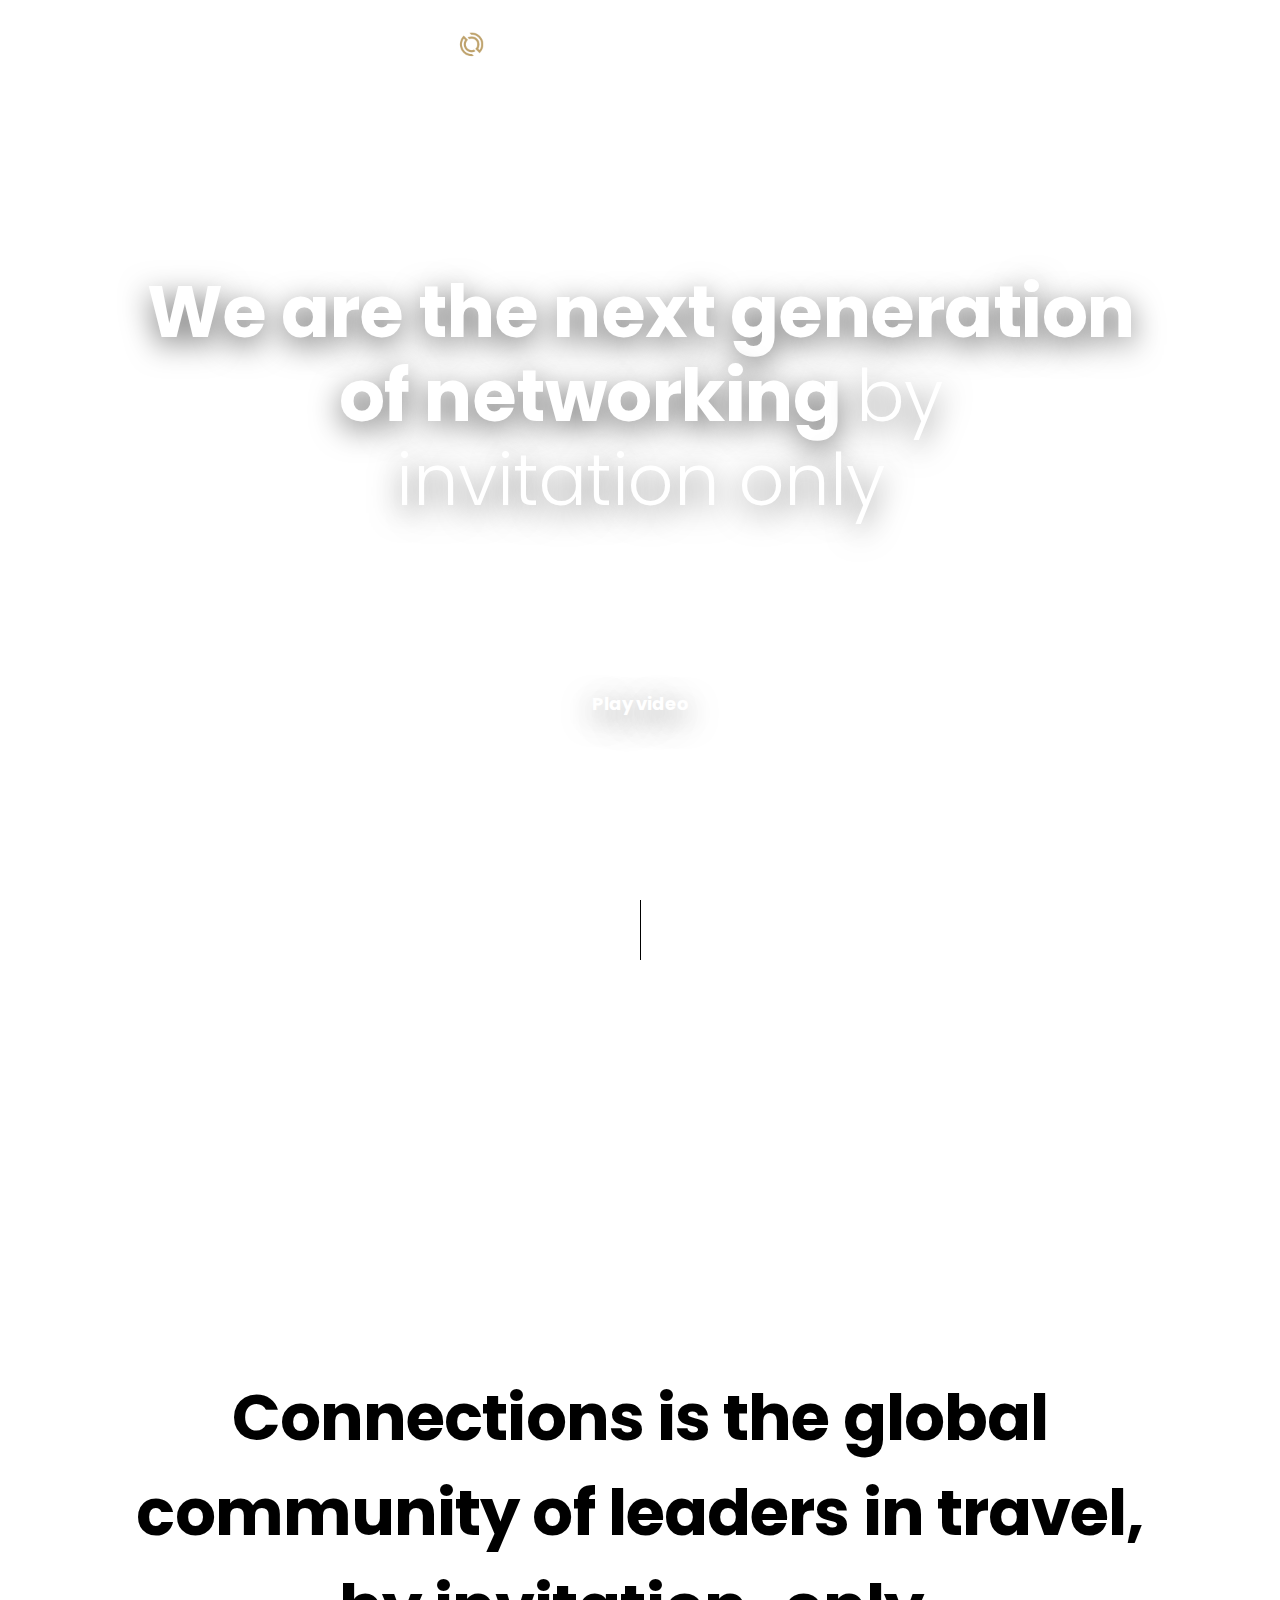
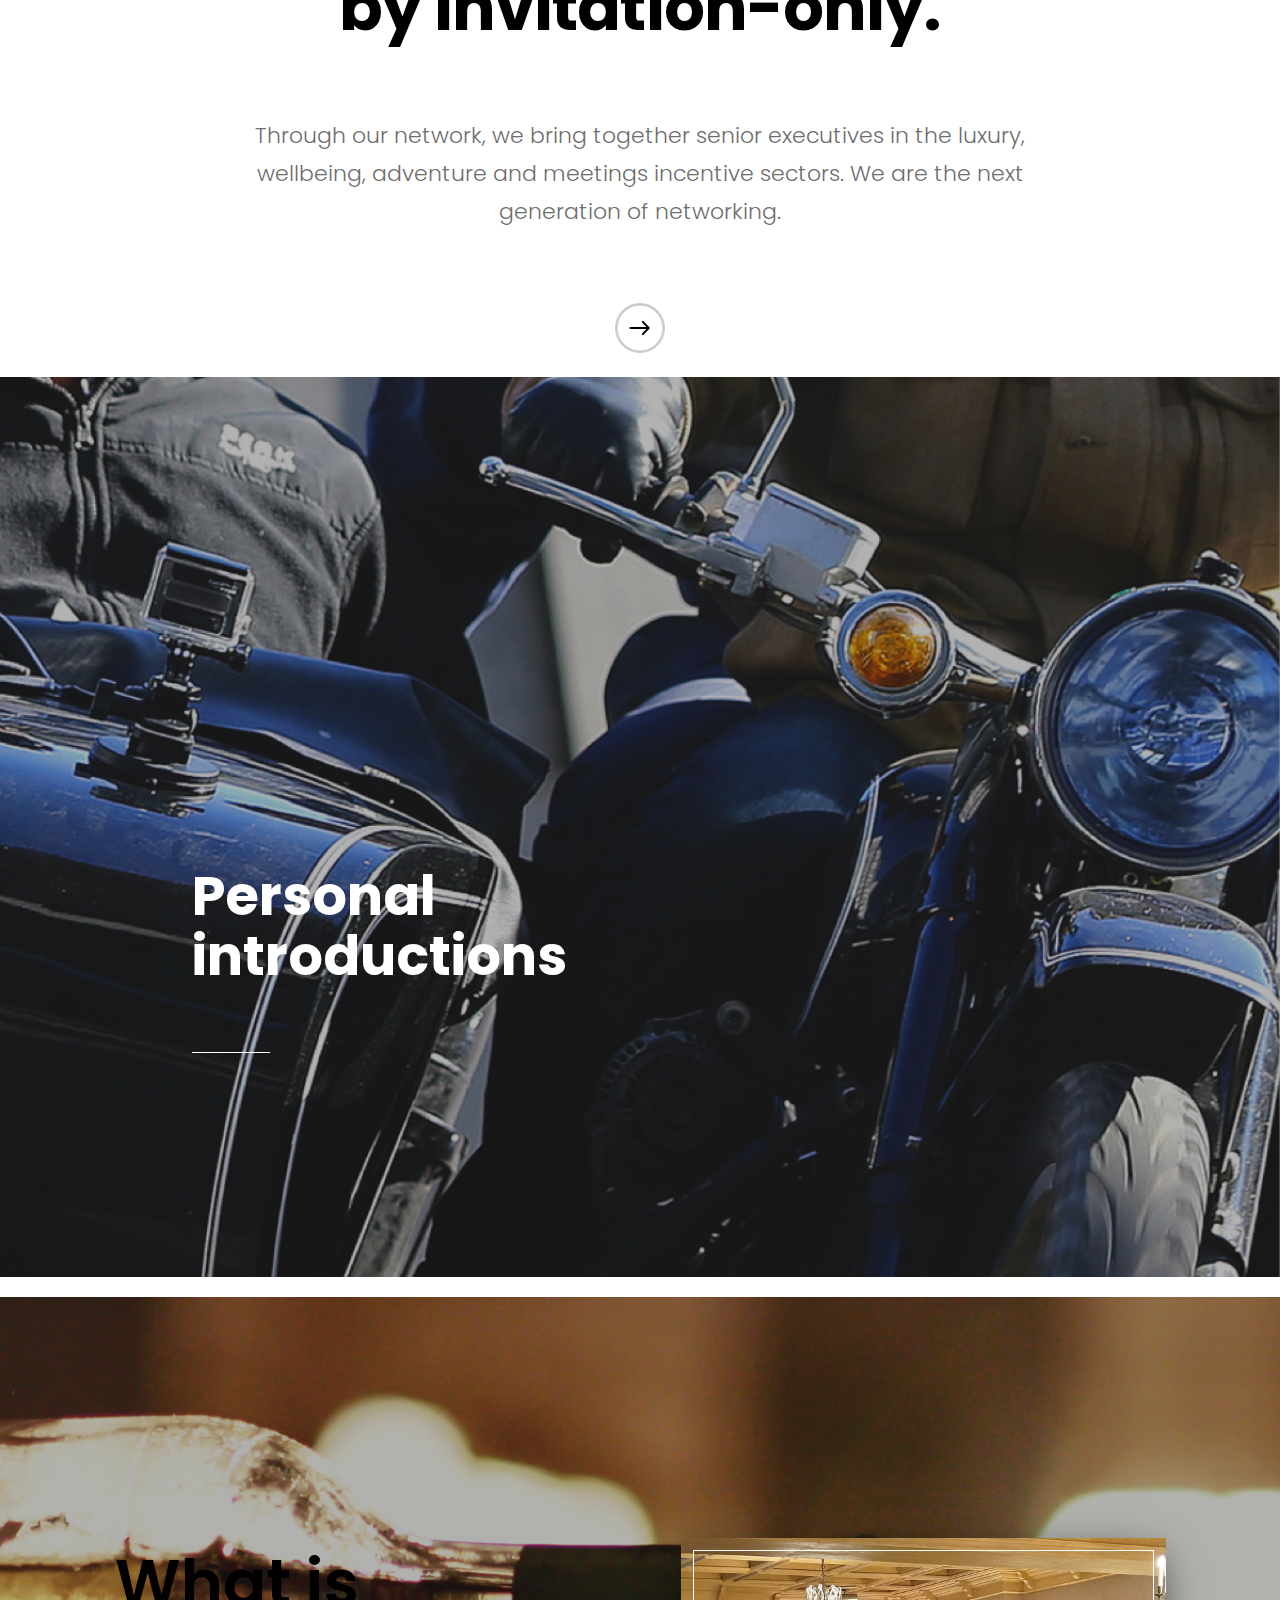
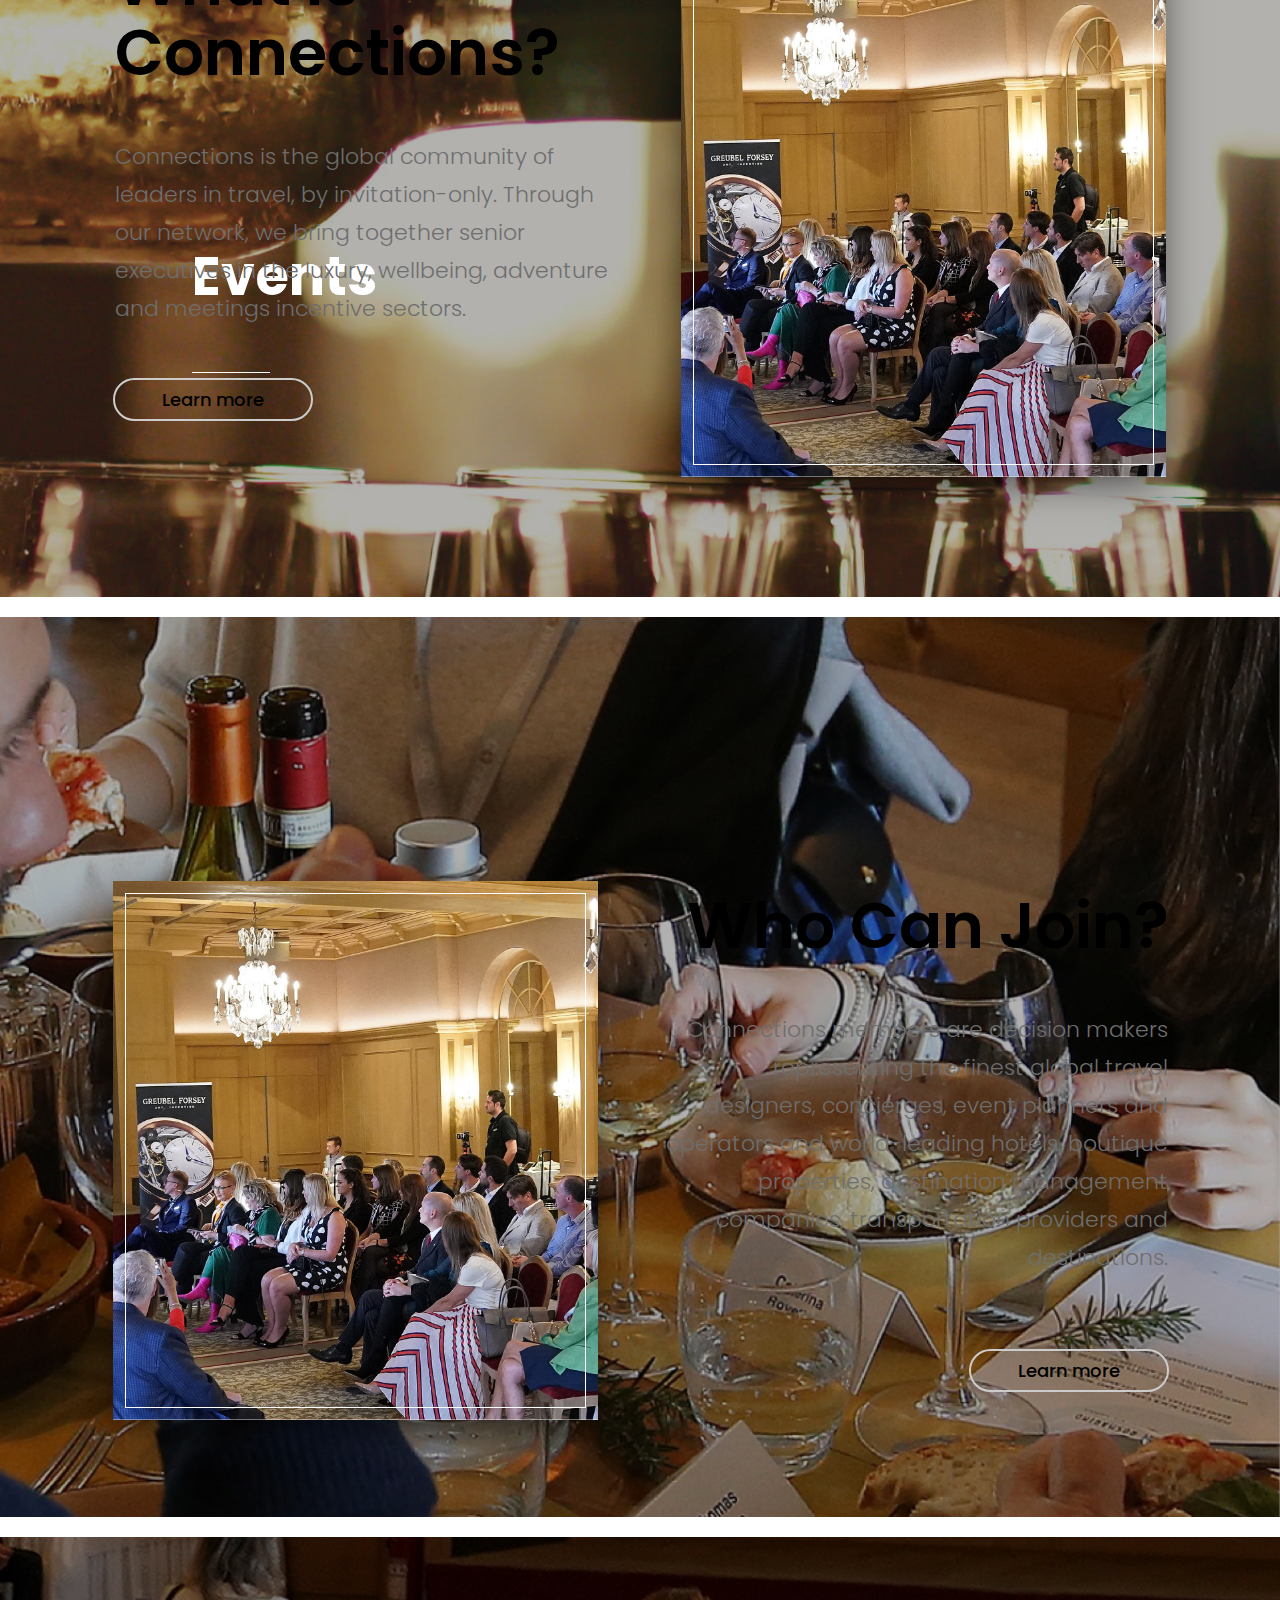
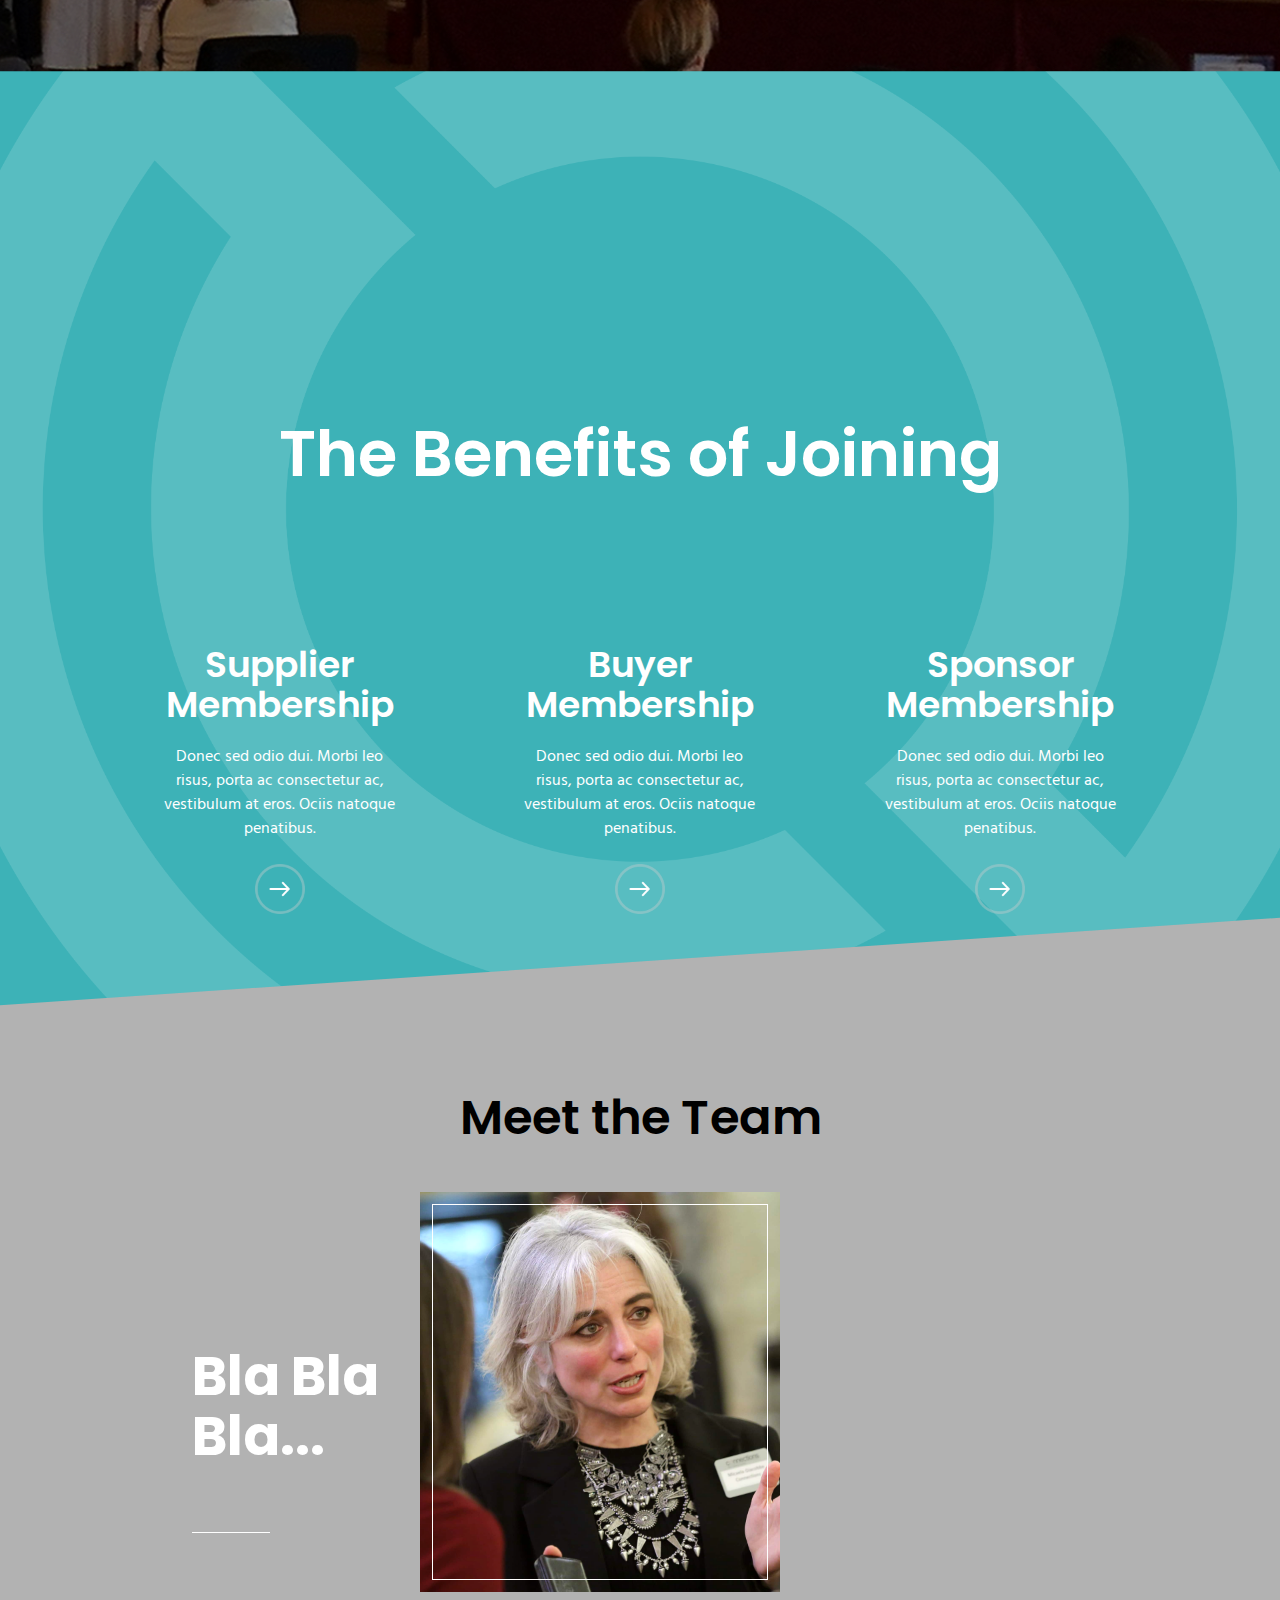
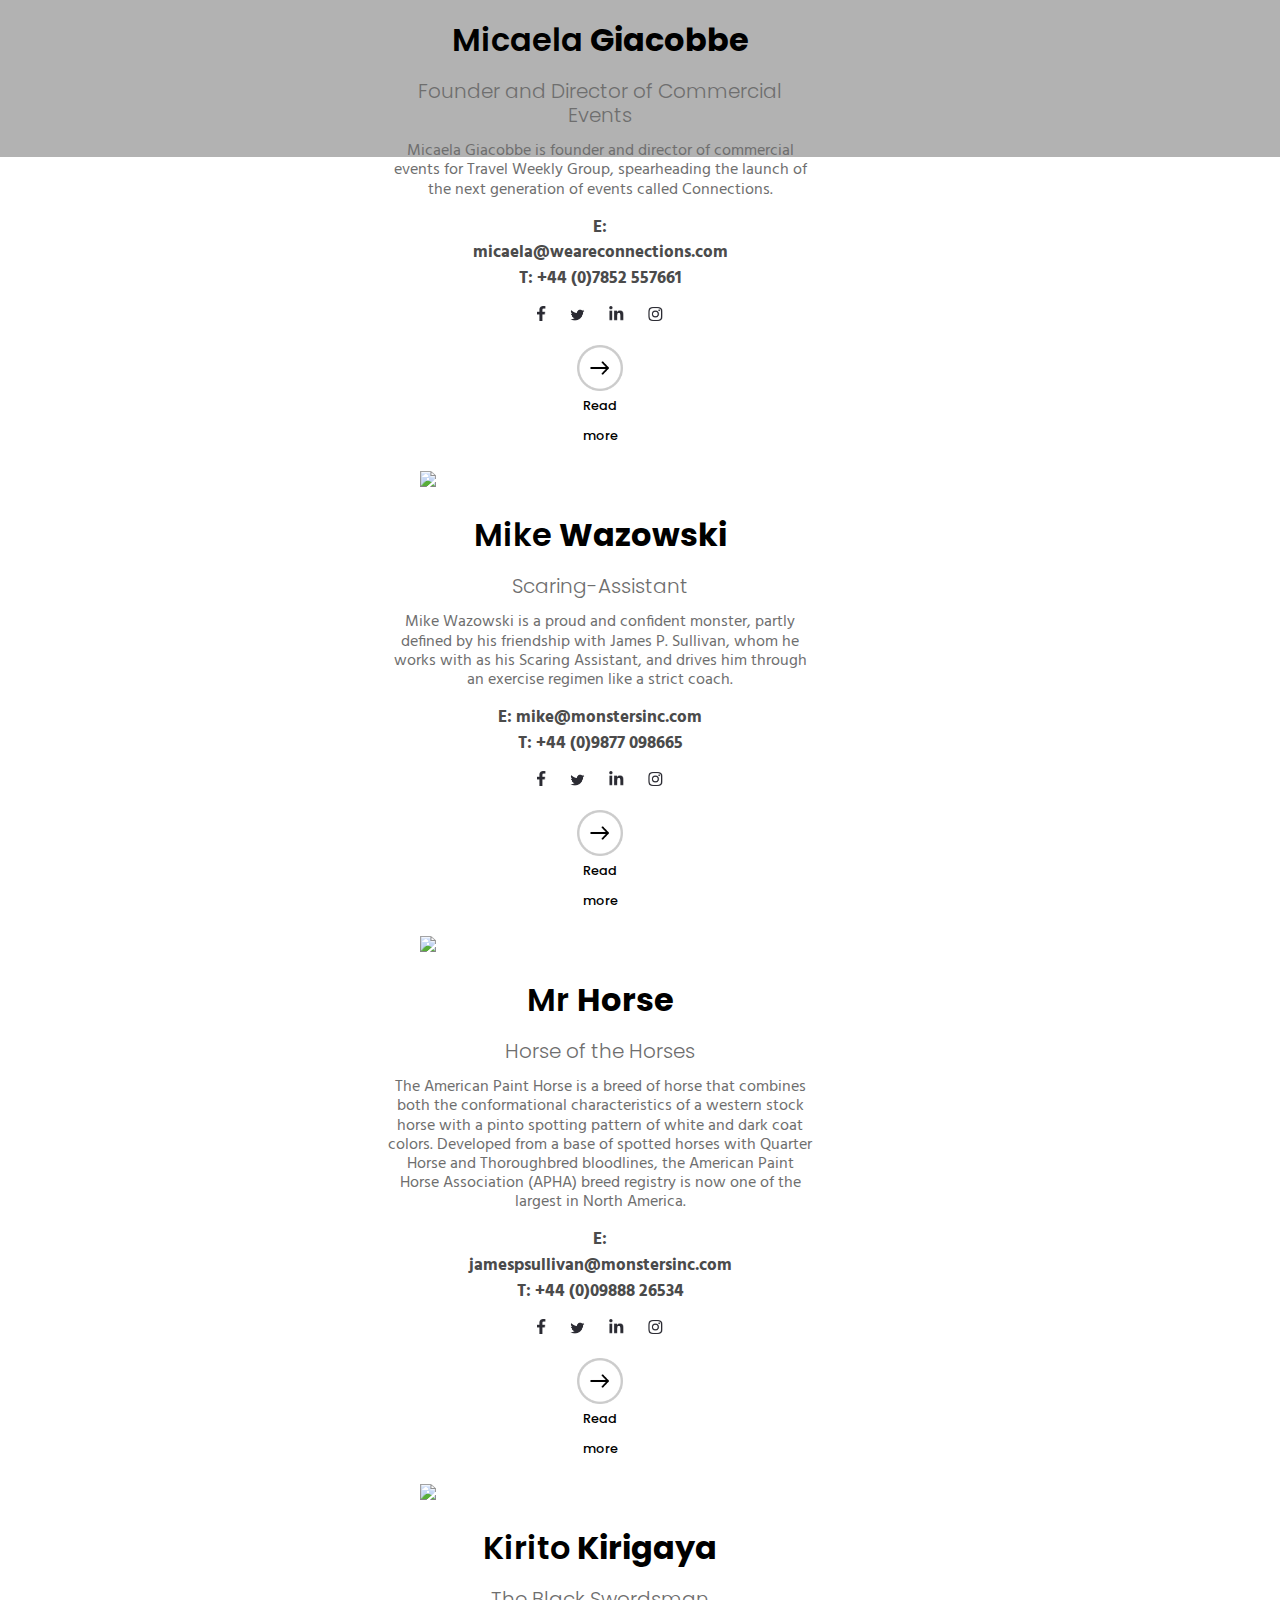
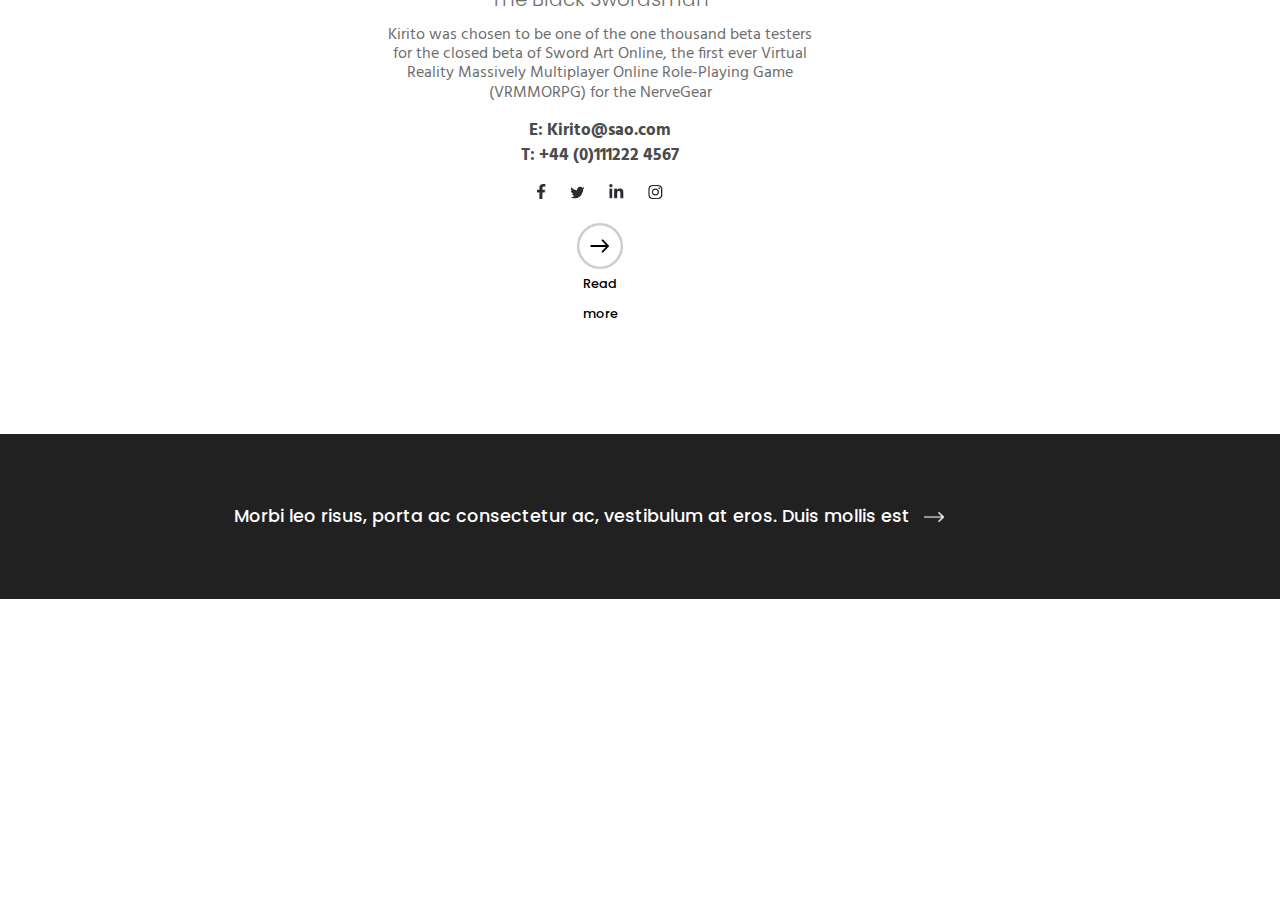
==== commit d6c86d98: "slider" ====
--- a/index.html
+++ b/index.html
@@ -235,140 +235,182 @@
 
             <!-- Meet the Team-->
 
-            <section class="meet-the-team col-12">
+            <section class="meet-the-team">
                 <div class="mtt-title">Meet the Team</div>
                 <div class="mtt-content">
                     <div class="mtt-background"></div>
 
                     <!-- Slide Micaela -->
-                    <div class="one-time">
-                        <div class="team-slide" id="micaela">
-                            <div class="mtt-images">
-                                <img src="img/micaela@3x.png">
-                            </div>
-                            <div class="mtt-middle">
-                                <h3><span>Micaela</span> Giacobbe</h3>
-                                <h4>Founder and Director of Commercial Events</h4>
-                                <p>Micaela Giacobbe is founder and director of commercial events for Travel Weekly
-                                    Group,
-                                    spearheading the launch of the next generation of events called Connections.</p>
-                                <h5>E: micaela@weareconnections.com<br>T: +44 (0)7852 557661</h5>
-                                <div class="socialmedia">
-                                    <div class="media-logo facebook"><a href="#"><img
-                                            src="img/socialmedia/facebook@3x.png"></a></div>
-                                    <div class="media-logo twitter"><a href="#"><img
-                                            src="img/socialmedia/twitter@3x.png"></a></div>
-                                    <div class="media-logo linkedin"><a href="#"><img
-                                            src="img/socialmedia/linkedin@3x.png"></a></div>
-                                    <div class="media-logo instagram"><a href="#"><img
-                                            src="img/socialmedia/instagram@3x.png"></a></div>
-                                </div>
-                                <div class="readmore-section">
-                                    <div class="rm-button-container"></div>
-                                    <div class="readmore-text">Read more</div>
-                                </div>
-                            </div>
-                        </div>
-
-
-                        <!-- Slide Greg -->
-                        <div class="team-slide" id="greg">
-                            <div class="mtt-images">
-                                <img src="https://encrypted-tbn0.gstatic.com/images?q=tbn:ANd9GcQptrjDWtJ3Ts9oFyxlZ-6tSI23avclVo_MFDmkjzl0gwycV9nd">
-                            </div>
-                            <div class="mtt-middle">
-                                <h3><span>Mike</span> Wazowski</h3>
-                                <h4>Scaring-Assistant</h4>
-                                <p>Mike Wazowski is a proud and confident monster, partly defined by his friendship with
-                                    James P. Sullivan, whom he works with as his Scaring Assistant, and drives him
-                                    through an exercise regimen like a strict coach.</p>
-                                <h5>E: mike@monstersinc.com<br>T: +44 (0)9877 098665</h5>
-                                <div class="socialmedia">
-                                    <div class="media-logo facebook"><a href="#"><img
-                                            src="img/socialmedia/facebook@3x.png"></a></div>
-                                    <div class="media-logo twitter"><a href="#"><img
-                                            src="img/socialmedia/twitter@3x.png"></a></div>
-                                    <div class="media-logo linkedin"><a href="#"><img
-                                            src="img/socialmedia/linkedin@3x.png"></a></div>
-                                    <div class="media-logo instagram"><a href="#"><img
-                                            src="img/socialmedia/instagram@3x.png"></a></div>
-                                </div>
-                                <div class="readmore-section">
-                                    <div class="rm-button-container"></div>
-                                    <div class="readmore-text">Read more</div>
-                                </div>
-                            </div>
-                        </div>
-
-                        <!-- Slide David -->
-                        <div class="team-slide" id="david">
-                            <div class="mtt-images">
-                                <img src="https://img.equinenow.com/slir/w800/stallions/data/photos/1119067/1519262239/overo-paint-horse.jpg">
-                            </div>
-                            <div class="mtt-middle">
-                                <h3><span>Mr </span>Horse</h3>
-                                <h4>Horse of the Horses</h4>
-                                <p>The American Paint Horse is a breed of horse that combines both the conformational
-                                    characteristics of a western stock horse with a pinto spotting pattern of white and
-                                    dark coat colors. Developed from a base of spotted horses with Quarter Horse and
-                                    Thoroughbred bloodlines, the American Paint Horse Association (APHA) breed registry
-                                    is now one of the largest in North America.</p>
-                                <h5>E: jamespsullivan@monstersinc.com<br>T: +44 (0)09888 26534</h5>
-                                <div class="socialmedia">
-                                    <div class="media-logo facebook"><a href="#"><img
-                                            src="img/socialmedia/facebook@3x.png"></a></div>
-                                    <div class="media-logo twitter"><a href="#"><img
-                                            src="img/socialmedia/twitter@3x.png"></a></div>
-                                    <div class="media-logo linkedin"><a href="#"><img
-                                            src="img/socialmedia/linkedin@3x.png"></a></div>
-                                    <div class="media-logo instagram"><a href="#"><img
-                                            src="img/socialmedia/instagram@3x.png"></a></div>
-                                </div>
-                                <div class="readmore-section">
-                                    <div class="rm-button-container"></div>
-                                    <div class="readmore-text">Read more</div>
-                                </div>
-                            </div>
-                        </div>
-
-                        <!-- Slide Evangeline -->
-                        <div class="team-slide" id="evangeline">
-                            <div class="mtt-images">
-                                <img src="https://lh5.googleusercontent.com/-B8xFYsFNasU/UlDpx3g5RdI/AAAAAAAAAGs/44X4t-DObt0/w1115-h1114/Kirito-Kun.jpg">
-                            </div>
-                            <div class="mtt-middle">
-                                <h3><span>Kirito</span> Kirigaya</h3>
-                                <h4>The Black Swordsman</h4>
-                                <p>Kirito was chosen to be one of the one thousand beta testers for the closed beta of
-                                    Sword Art Online, the first ever Virtual Reality Massively Multiplayer Online
-                                    Role-Playing Game (VRMMORPG) for the NerveGear</p>
-                                <h5>E: Kirito@sao.com<br>T: +44 (0)111222 4567</h5>
-                                <div class="socialmedia">
-                                    <div class="media-logo facebook"><a href="#"><img
-                                            src="img/socialmedia/facebook@3x.png"></a></div>
-                                    <div class="media-logo twitter"><a href="#"><img
-                                            src="img/socialmedia/twitter@3x.png"></a></div>
-                                    <div class="media-logo linkedin"><a href="#"><img
-                                            src="img/socialmedia/linkedin@3x.png"></a></div>
-                                    <div class="media-logo instagram"><a href="#"><img
-                                            src="img/socialmedia/instagram@3x.png"></a></div>
-                                </div>
-                                <div class="readmore-section">
-                                    <div class="rm-button-container"></div>
-                                    <div class="readmore-text">Read more</div>
-                                </div>
-                            </div>
-                        </div>
-                    </div>
-
+                    <div class="one-time-container col-12">
+                        <div class="one-time">
+                            <div class="team-slide" id="micaela">
+                                <div class="mtt-images">
+                                    <img src="img/micaela@3x.png">
+                                </div>
+                                <div class="mtt-middle">
+                                    <h3><span>Micaela</span> Giacobbe</h3>
+                                    <h4>Founder and Director of Commercial Events</h4>
+                                    <p>Micaela Giacobbe is founder and director of commercial events for Travel Weekly
+                                        Group,
+                                        spearheading the launch of the next generation of events called Connections.</p>
+                                    <h5>E: micaela@weareconnections.com<br>T: +44 (0)7852 557661</h5>
+                                    <div class="socialmedia">
+                                        <div class="media-logo facebook"><a href="#"><img
+                                                src="img/socialmedia/facebook@3x.png"></a></div>
+                                        <div class="media-logo twitter"><a href="#"><img
+                                                src="img/socialmedia/twitter@3x.png"></a></div>
+                                        <div class="media-logo linkedin"><a href="#"><img
+                                                src="img/socialmedia/linkedin@3x.png"></a></div>
+                                        <div class="media-logo instagram"><a href="#"><img
+                                                src="img/socialmedia/instagram@3x.png"></a></div>
+                                    </div>
+                                    <div class="readmore-section">
+                                        <div class="rm-button-container"></div>
+                                        <div class="readmore-text">Read more</div>
+                                    </div>
+                                </div>
+                            </div>
+
+
+                            <!-- Slide Greg -->
+                            <div class="team-slide" id="greg">
+                                <div class="mtt-images">
+                                    <img src="https://encrypted-tbn0.gstatic.com/images?q=tbn:ANd9GcQptrjDWtJ3Ts9oFyxlZ-6tSI23avclVo_MFDmkjzl0gwycV9nd">
+                                </div>
+                                <div class="mtt-middle">
+                                    <h3><span>Mike</span> Wazowski</h3>
+                                    <h4>Scaring-Assistant</h4>
+                                    <p>Mike Wazowski is a proud and confident monster, partly defined by his friendship
+                                        with
+                                        James P. Sullivan, whom he works with as his Scaring Assistant, and drives him
+                                        through an exercise regimen like a strict coach.</p>
+                                    <h5>E: mike@monstersinc.com<br>T: +44 (0)9877 098665</h5>
+                                    <div class="socialmedia">
+                                        <div class="media-logo facebook"><a href="#"><img
+                                                src="img/socialmedia/facebook@3x.png"></a></div>
+                                        <div class="media-logo twitter"><a href="#"><img
+                                                src="img/socialmedia/twitter@3x.png"></a></div>
+                                        <div class="media-logo linkedin"><a href="#"><img
+                                                src="img/socialmedia/linkedin@3x.png"></a></div>
+                                        <div class="media-logo instagram"><a href="#"><img
+                                                src="img/socialmedia/instagram@3x.png"></a></div>
+                                    </div>
+                                    <div class="readmore-section">
+                                        <div class="rm-button-container"></div>
+                                        <div class="readmore-text">Read more</div>
+                                    </div>
+                                </div>
+                            </div>
+
+                            <!-- Slide David -->
+                            <div class="team-slide" id="david">
+                                <div class="mtt-images">
+                                    <img src="https://img.equinenow.com/slir/w800/stallions/data/photos/1119067/1519262239/overo-paint-horse.jpg">
+                                </div>
+                                <div class="mtt-middle">
+                                    <h3><span>Mr </span>Horse</h3>
+                                    <h4>Horse of the Horses</h4>
+                                    <p>The American Paint Horse is a breed of horse that combines both the
+                                        conformational
+                                        characteristics of a western stock horse with a pinto spotting pattern of white
+                                        and
+                                        dark coat colors. Developed from a base of spotted horses with Quarter Horse and
+                                        Thoroughbred bloodlines, the American Paint Horse Association (APHA) breed
+                                        registry
+                                        is now one of the largest in North America.</p>
+                                    <h5>E: jamespsullivan@monstersinc.com<br>T: +44 (0)09888 26534</h5>
+                                    <div class="socialmedia">
+                                        <div class="media-logo facebook"><a href="#"><img
+                                                src="img/socialmedia/facebook@3x.png"></a></div>
+                                        <div class="media-logo twitter"><a href="#"><img
+                                                src="img/socialmedia/twitter@3x.png"></a></div>
+                                        <div class="media-logo linkedin"><a href="#"><img
+                                                src="img/socialmedia/linkedin@3x.png"></a></div>
+                                        <div class="media-logo instagram"><a href="#"><img
+                                                src="img/socialmedia/instagram@3x.png"></a></div>
+                                    </div>
+                                    <div class="readmore-section">
+                                        <div class="rm-button-container"></div>
+                                        <div class="readmore-text">Read more</div>
+                                    </div>
+                                </div>
+                            </div>
+
+                            <!-- Slide Evangeline -->
+                            <div class="team-slide" id="evangeline">
+                                <div class="mtt-images">
+                                    <img src="https://lh5.googleusercontent.com/-B8xFYsFNasU/UlDpx3g5RdI/AAAAAAAAAGs/44X4t-DObt0/w1115-h1114/Kirito-Kun.jpg">
+                                </div>
+                                <div class="mtt-middle">
+                                    <h3><span>Kirito</span> Kirigaya</h3>
+                                    <h4>The Black Swordsman</h4>
+                                    <p>Kirito was chosen to be one of the one thousand beta testers for the closed beta
+                                        of
+                                        Sword Art Online, the first ever Virtual Reality Massively Multiplayer Online
+                                        Role-Playing Game (VRMMORPG) for the NerveGear</p>
+                                    <h5>E: Kirito@sao.com<br>T: +44 (0)111222 4567</h5>
+                                    <div class="socialmedia">
+                                        <div class="media-logo facebook"><a href="#"><img
+                                                src="img/socialmedia/facebook@3x.png"></a></div>
+                                        <div class="media-logo twitter"><a href="#"><img
+                                                src="img/socialmedia/twitter@3x.png"></a></div>
+                                        <div class="media-logo linkedin"><a href="#"><img
+                                                src="img/socialmedia/linkedin@3x.png"></a></div>
+                                        <div class="media-logo instagram"><a href="#"><img
+                                                src="img/socialmedia/instagram@3x.png"></a></div>
+                                    </div>
+                                    <div class="readmore-section">
+                                        <div class="rm-button-container"></div>
+                                        <div class="readmore-text">Read more</div>
+                                    </div>
+                                </div>
+                            </div>
+                        </div>
+                    </div>
                     <div class="names">
+                        <div class="name focus">
+                            <a href="#david" class="js-change-slide">
+                                <span>David </span>Benitez
+                            </a>
+                        </div>
+                        <div class="name">
+                            <a href="#evangeline" class="js-change-slide">
+                                <span>Evangeline </span>Benitez
+                            </a>
+                        </div>
+                        <div class="name">
+                            <a href="#evangeline" class="js-change-slide">
+                                <span>Evangeline </span>Benitez
+                            </a>
+                        </div>
+                        <div class="name">
+                            <a href="#evangeline" class="js-change-slide">
+                                <span>Evangeline </span>Benitez
+                            </a>
+                        </div>
+                        <div class="name">
+                            <a href="#evangeline" class="js-change-slide">
+                                <span>Evangeline </span>Benitez
+                            </a>
+                        </div>
+                        <div class="name">
+                            <a href="#evangeline" class="js-change-slide">
+                                <span>Evangeline </span>Benitez
+                            </a>
+                        </div>
+                        <div class="name">
+                            <a href="#evangeline" class="js-change-slide">
+                                <span>Evangeline </span>Benitez
+                            </a>
+                        </div>
                     </div>
                 </div>
             </section>
 
-            <section class="black-section">
-                <div class="black-section-text">
-                    <p>Morbi leo risus, porta ac consectetur ac, vestibulum at eros. Duis mollis est</p>
+            <section class="black-section col-12">
+                <div class="black-section-text-container">
+                    <div class="black-section-text"><p>Morbi leo risus, porta ac consectetur ac, vestibulum at eros.
+                        Duis mollis est</p></div>
                     <div class="black-section-arrow"><img src="img/arrow@3x.png"></div>
                 </div>
             </section>
--- a/css/main.css
+++ b/css/main.css
@@ -1017,159 +1017,239 @@
     margin: 20px 0;
     width: 60%;
     border-bottom: 1px solid #ffffff; } }
-.meet-the-team .mtt-title {
-  margin: 40px auto;
-  max-width: 1081px;
-  width: 100%;
-  font-weight: 600;
-  font-family: "Poppins", sans-serif;
-  font-size: 3em;
-  padding: 10px;
-  line-height: 1;
-  text-align: center;
-  color: #000000; }
-.meet-the-team .mtt-content {
+.meet-the-team {
+  margin: 0 auto;
+  max-width: 1600px;
+  width: 100%; }
+  .meet-the-team .mtt-title {
+    margin: 40px auto;
+    max-width: 1081px;
+    width: 100%;
+    font-weight: 600;
+    font-family: "Poppins", sans-serif;
+    font-size: 3em;
+    padding: 10px;
+    line-height: 1;
+    text-align: center;
+    color: #000000; }
+  .meet-the-team .mtt-content {
+    position: relative;
+    padding-bottom: 85px; }
+  .meet-the-team .mtt-background {
+    background-image: url("../img/mountains@3x.png");
+    background-size: cover;
+    background-position: center center;
+    max-width: 1600px;
+    width: 100%;
+    margin: 0 auto;
+    max-height: 542px;
+    height: 100%;
+    position: absolute;
+    bottom: 0;
+    left: 0;
+    z-index: 0; }
+  .meet-the-team .team-slide {
+    max-width: 1200px;
+    width: 100%; }
+    .meet-the-team .team-slide .mtt-images {
+      margin: 20px auto;
+      max-width: 360px;
+      width: 90%; }
+      .meet-the-team .team-slide .mtt-images img {
+        width: 100%;
+        outline: solid 0.5px #ffffff;
+        outline-offset: -13px; }
+    .meet-the-team .team-slide .mtt-middle h3,
+    .meet-the-team .team-slide .mtt-middle h4,
+    .meet-the-team .team-slide .mtt-middle p,
+    .meet-the-team .team-slide .mtt-middle h5,
+    .meet-the-team .team-slide .mtt-middle .socialmedia {
+      margin: 0 auto;
+      text-align: center; }
+    .meet-the-team .team-slide .mtt-middle h3 {
+      max-width: 377px;
+      width: 100%;
+      font-family: "Poppins", sans-serif;
+      font-size: 2em;
+      color: #000000;
+      margin-bottom: 15px; }
+    .meet-the-team .team-slide .mtt-middle span {
+      font-weight: 600; }
+    .meet-the-team .team-slide .mtt-middle h4 {
+      max-width: 428px;
+      width: 100%;
+      font-family: "Poppins", sans-serif;
+      font-size: 1.25em;
+      font-weight: 300;
+      line-height: 1.2;
+      color: #6e6e6e;
+      margin-bottom: 15px; }
+    .meet-the-team .team-slide .mtt-middle p {
+      max-width: 428px;
+      width: 90%;
+      font-family: "Hind", sans-serif;
+      font-size: 1em;
+      line-height: 1.2;
+      color: #6e6e6e;
+      margin-bottom: 15px; }
+    .meet-the-team .team-slide .mtt-middle h5 {
+      max-width: 271px;
+      width: 100%;
+      font-family: "Hind", sans-serif;
+      font-size: 1.063em;
+      color: #4b4b4b;
+      margin-bottom: 15px;
+      line-height: 1.5; }
+    .meet-the-team .team-slide .mtt-middle .socialmedia {
+      display: block; }
+      .meet-the-team .team-slide .mtt-middle .socialmedia .media-logo {
+        margin: 0 10px;
+        display: inline-block;
+        max-width: 15px;
+        width: 100%; }
+        .meet-the-team .team-slide .mtt-middle .socialmedia .media-logo img {
+          width: 100%;
+          height: 100%; }
+      .meet-the-team .team-slide .mtt-middle .socialmedia .facebook {
+        height: 15px;
+        width: 9px; }
+    .meet-the-team .team-slide .mtt-middle .readmore-section {
+      margin: 20px auto;
+      display: block; }
+      .meet-the-team .team-slide .mtt-middle .readmore-section .rm-button-container {
+        margin: 0 auto;
+        width: 46px;
+        height: 46px;
+        background: url("../img/button-no-text@3x.png") no-repeat;
+        background-size: cover;
+        transition: all .15s; }
+      .meet-the-team .team-slide .mtt-middle .readmore-section .next-button-container:hover {
+        background: url("../img/button-no-text-copy@3x.png") no-repeat;
+        background-size: cover;
+        cursor: pointer; }
+      .meet-the-team .team-slide .mtt-middle .readmore-section .readmore-text {
+        margin: 0 auto;
+        line-height: 30px;
+        width: 71px;
+        text-align: center;
+        font-family: "Poppins", sans-serif;
+        font-size: .8em;
+        font-weight: 500;
+        color: #000000; }
+  .meet-the-team .one-time-container .one-time .slick-next,
+  .meet-the-team .one-time-container .one-time .slick-prev {
+    left: 10px;
+    width: 40px;
+    height: 40px;
+    top: 25%;
+    background-size: cover;
+    z-index: 13; }
+  .meet-the-team .one-time-container .one-time .slick-next {
+    background-image: url(../img/buttons/button-no-text-copy@3x.png);
+    left: calc(100% - 50px); }
+  .meet-the-team .one-time-container .one-time .slick-prev {
+    background-image: url(../img/buttons/button-no-text-left@3x.png); }
+
+.names {
   position: relative;
-  padding-bottom: 85px; }
-.meet-the-team .mtt-background {
-  background-image: url("../img/mountains@3x.png");
-  background-size: cover;
-  background-position: center center;
+  z-index: 80;
+  display: none; }
+
+@media (min-width: 576px) {
+  .meet-the-team .one-time .slick-next {
+    left: calc(100% - 80px); }
+  .meet-the-team .one-time .slick-prev {
+    left: 40px; } }
+@media (min-width: 768px) {
+  .meet-the-team .one-time .slick-next {
+    left: calc(100% - 120px); }
+  .meet-the-team .one-time .slick-prev {
+    left: 80px; } }
+@media (min-width: 1300px) {
+  .mtt-title {
+    margin-bottom: 80px; }
+
+  .one-time-container .one-time {
+    display: inline-block;
+    max-width: calc(100% - 240px); }
+    .one-time-container .one-time .team-slide {
+      display: inline-block; }
+      .one-time-container .one-time .team-slide .mtt-images {
+        float: left;
+        margin: 0 76px 0 150px; }
+      .one-time-container .one-time .team-slide .mtt-middle {
+        float: left; }
+        .one-time-container .one-time .team-slide .mtt-middle h3,
+        .one-time-container .one-time .team-slide .mtt-middle h4,
+        .one-time-container .one-time .team-slide .mtt-middle p,
+        .one-time-container .one-time .team-slide .mtt-middle h5,
+        .one-time-container .one-time .team-slide .mtt-middle .socialmedia {
+          text-align: left; }
+        .one-time-container .one-time .team-slide .mtt-middle h3 {
+          font-size: 2em; }
+        .one-time-container .one-time .team-slide .mtt-middle h4 {
+          font-size: 1.375em;
+          max-width: 428px;
+          width: 100%;
+          line-height: 1.73; }
+        .one-time-container .one-time .team-slide .mtt-middle p {
+          font-size: 1em;
+          line-height: 1.5; }
+        .one-time-container .one-time .team-slide .mtt-middle h5 {
+          font-size: 1.125em; }
+
+  .mtt-content {
+    display: inline-block;
+    position: relative; }
+    .mtt-content .one-time .slick-track {
+      width: 100% !important; }
+    .mtt-content .names {
+      position: absolute;
+      right: 0;
+      top: 123px;
+      width: 240px;
+      display: block; }
+      .mtt-content .names .name {
+        margin-bottom: 20px;
+        text-align: right; }
+        .mtt-content .names .name a {
+          text-decoration: none;
+          font-family: "Poppins", sans-serif;
+          font-size: 1em;
+          color: #cccccc; }
+          .mtt-content .names .name a span {
+            font-weight: 700; }
+      .mtt-content .names .focus a {
+        font-family: "Poppins", sans-serif;
+        font-size: 20px;
+        text-align: right;
+        color: #000000; } }
+.black-section {
   max-width: 1600px;
   width: 100%;
-  margin: 0 auto;
-  max-height: 542px;
-  height: 100%;
-  position: absolute;
-  bottom: 0;
-  left: 0;
-  z-index: 0; }
-.meet-the-team .team-slide {
-  max-width: 500px;
-  width: 90%; }
-  .meet-the-team .team-slide .mtt-images {
-    margin: 20px auto;
-    max-width: 360px;
-    width: 90%; }
-    .meet-the-team .team-slide .mtt-images img {
-      width: 100%;
-      outline: solid 0.5px #ffffff;
-      outline-offset: -13px; }
-  .meet-the-team .team-slide .mtt-middle h3,
-  .meet-the-team .team-slide .mtt-middle h4,
-  .meet-the-team .team-slide .mtt-middle p,
-  .meet-the-team .team-slide .mtt-middle h5,
-  .meet-the-team .team-slide .mtt-middle .socialmedia {
+  background-color: #212121; }
+  .black-section .black-section-text-container {
+    display: block;
     margin: 0 auto;
-    text-align: center; }
-  .meet-the-team .team-slide .mtt-middle h3 {
-    max-width: 377px;
-    width: 100%;
-    font-family: "Poppins", sans-serif;
-    font-size: 2em;
-    color: #000000;
-    margin-bottom: 15px; }
-  .meet-the-team .team-slide .mtt-middle span {
-    font-weight: 600; }
-  .meet-the-team .team-slide .mtt-middle h4 {
-    max-width: 428px;
-    width: 90%;
-    font-family: "Poppins", sans-serif;
-    font-size: 1.25em;
-    font-weight: 300;
-    line-height: 1.2;
-    color: #6e6e6e;
-    margin-bottom: 15px; }
-  .meet-the-team .team-slide .mtt-middle p {
-    max-width: 428px;
-    width: 90%;
-    font-family: "Hind", sans-serif;
-    font-size: 1em;
-    line-height: 1.2;
-    color: #6e6e6e;
-    margin-bottom: 15px; }
-  .meet-the-team .team-slide .mtt-middle h5 {
-    max-width: 271px;
-    width: 100%;
-    font-family: "Hind", sans-serif;
-    font-size: 1.063em;
-    color: #4b4b4b;
-    margin-bottom: 15px;
-    line-height: 1.5; }
-  .meet-the-team .team-slide .mtt-middle .socialmedia {
-    display: block; }
-    .meet-the-team .team-slide .mtt-middle .socialmedia .media-logo {
-      margin: 0 10px;
-      display: inline-block;
-      max-width: 15px;
-      width: 100%; }
-      .meet-the-team .team-slide .mtt-middle .socialmedia .media-logo img {
-        width: 100%;
-        height: 100%; }
-    .meet-the-team .team-slide .mtt-middle .socialmedia .facebook {
-      height: 15px;
-      width: 9px; }
-  .meet-the-team .team-slide .mtt-middle .readmore-section {
-    margin: 20px auto;
-    display: block; }
-    .meet-the-team .team-slide .mtt-middle .readmore-section .rm-button-container {
-      margin: 0 auto;
-      width: 46px;
-      height: 46px;
-      background: url("../img/button-no-text@3x.png") no-repeat;
-      background-size: cover;
-      transition: all .15s; }
-    .meet-the-team .team-slide .mtt-middle .readmore-section .next-button-container:hover {
-      background: url("../img/button-no-text-copy@3x.png") no-repeat;
-      background-size: cover;
-      cursor: pointer; }
-    .meet-the-team .team-slide .mtt-middle .readmore-section .readmore-text {
-      margin: 0 auto;
-      line-height: 30px;
-      width: 71px;
-      text-align: center;
-      font-family: "Poppins", sans-serif;
-      font-size: .8em;
-      font-weight: 500;
-      color: #000000; }
-.meet-the-team .one-time .slick-next,
-.meet-the-team .one-time .slick-prev {
-  left: 10px;
-  width: 40px;
-  height: 40px;
-  top: 25%;
-  background-size: cover;
-  z-index: 13; }
-.meet-the-team .one-time .slick-next {
-  background-image: url(../img/buttons/button-no-text-copy@3x.png);
-  left: calc(100% - 50px); }
-.meet-the-team .one-time .slick-prev {
-  background-image: url(../img/buttons/button-no-text-left@3x.png); }
-
-.black-section {
-  display: block;
-  max-width: 1600px;
-  max-height: 150px;
-  width: 100%;
-  height: 100%;
-  background-color: #212121; }
-  .black-section .black-section-text {
-    display: inline-block;
     max-width: 833px;
     width: 100%;
-    font-family: "Poppins", sans-serif;
-    font-size: 1.1em;
-    font-weight: 500;
-    line-height: 1.73;
-    text-align: center;
-    padding: 40px 5px;
-    color: #ffffff; }
-  .black-section .black-section-arrow {
-    display: inline-block;
-    max-width: 27px;
-    width: 100%; }
-    .black-section .black-section-arrow img {
+    padding: 50px 10px; }
+    .black-section .black-section-text-container .black-section-text {
+      margin: 0 auto;
+      display: inline-block;
+      font-family: "Poppins", sans-serif;
+      font-size: 1.1em;
+      font-weight: 500;
+      line-height: 1.73;
+      text-align: center;
+      color: #ffffff;
+      padding-right: 10px; }
+    .black-section .black-section-text-container .black-section-arrow {
+      display: inline-block;
+      max-width: 20px;
       width: 100%; }
+      .black-section .black-section-text-container .black-section-arrow img {
+        width: 100%; }
 
 * {
   box-sizing: border-box; }
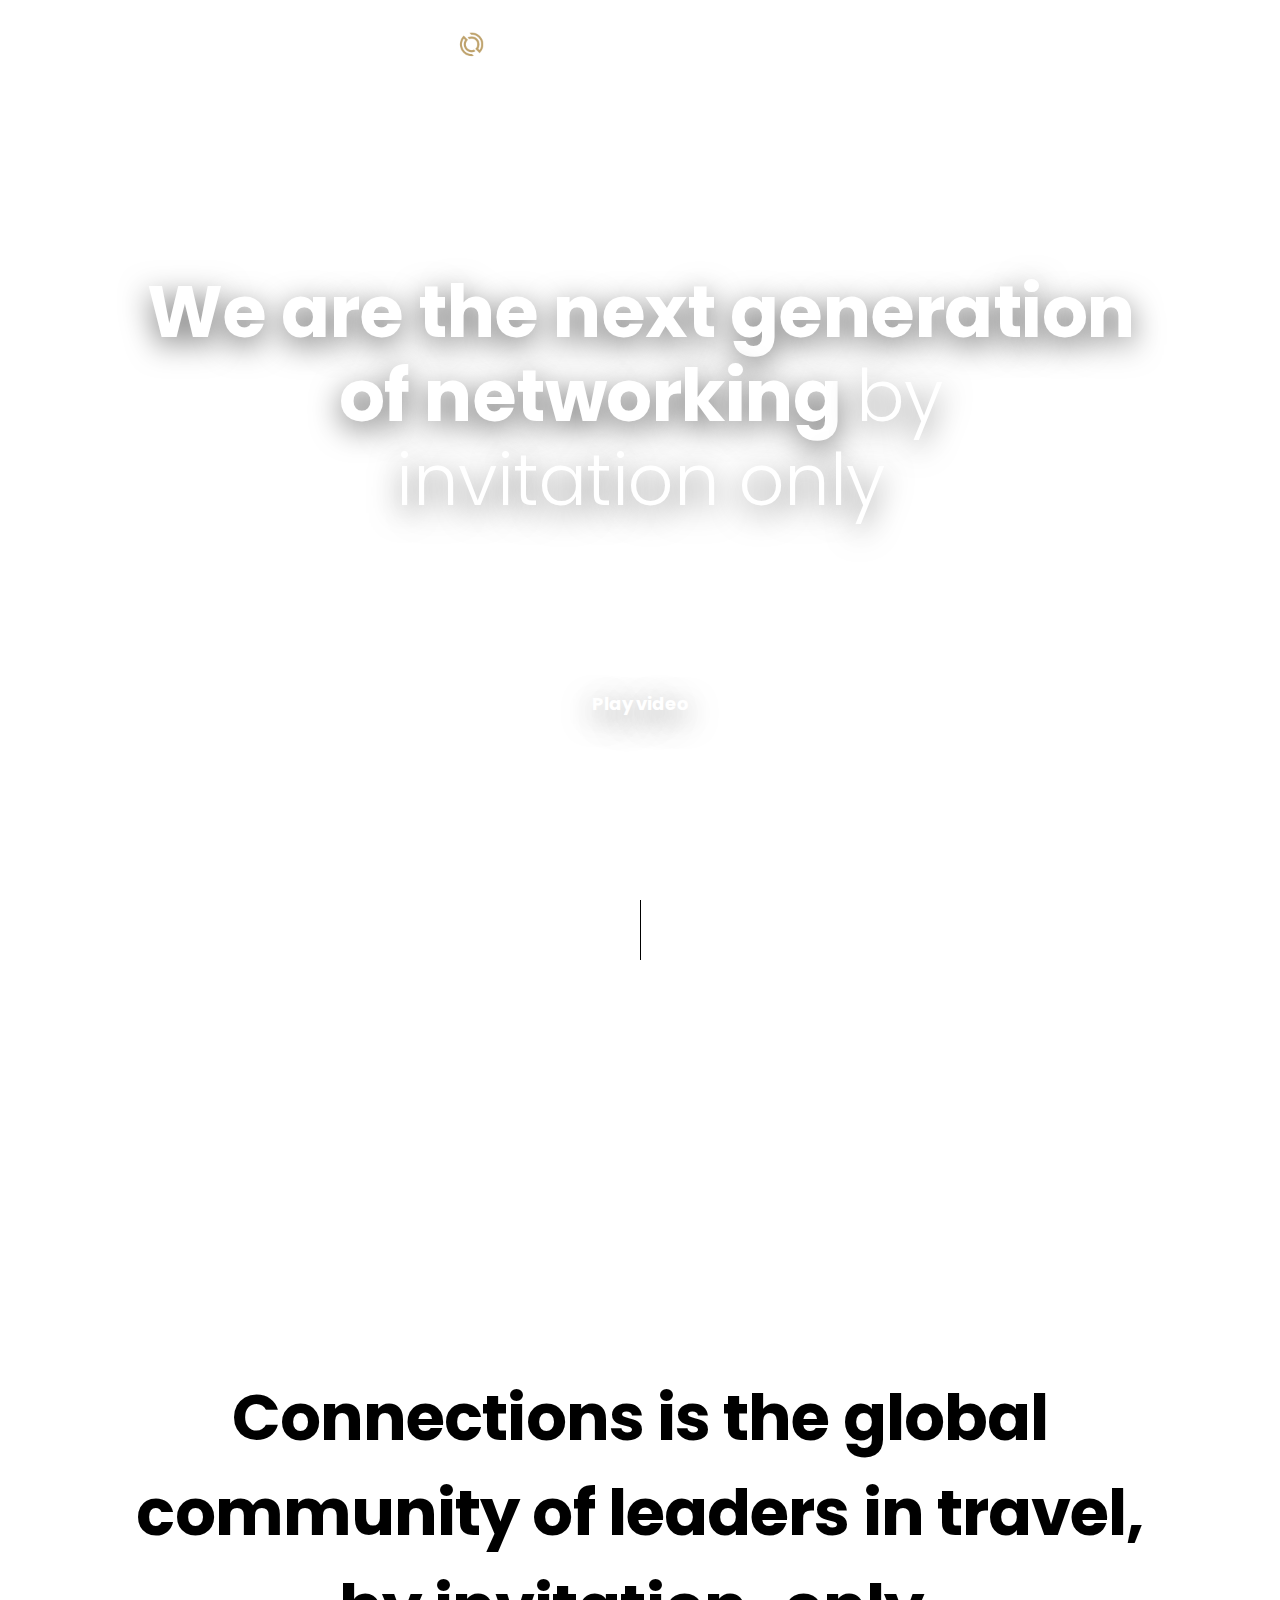
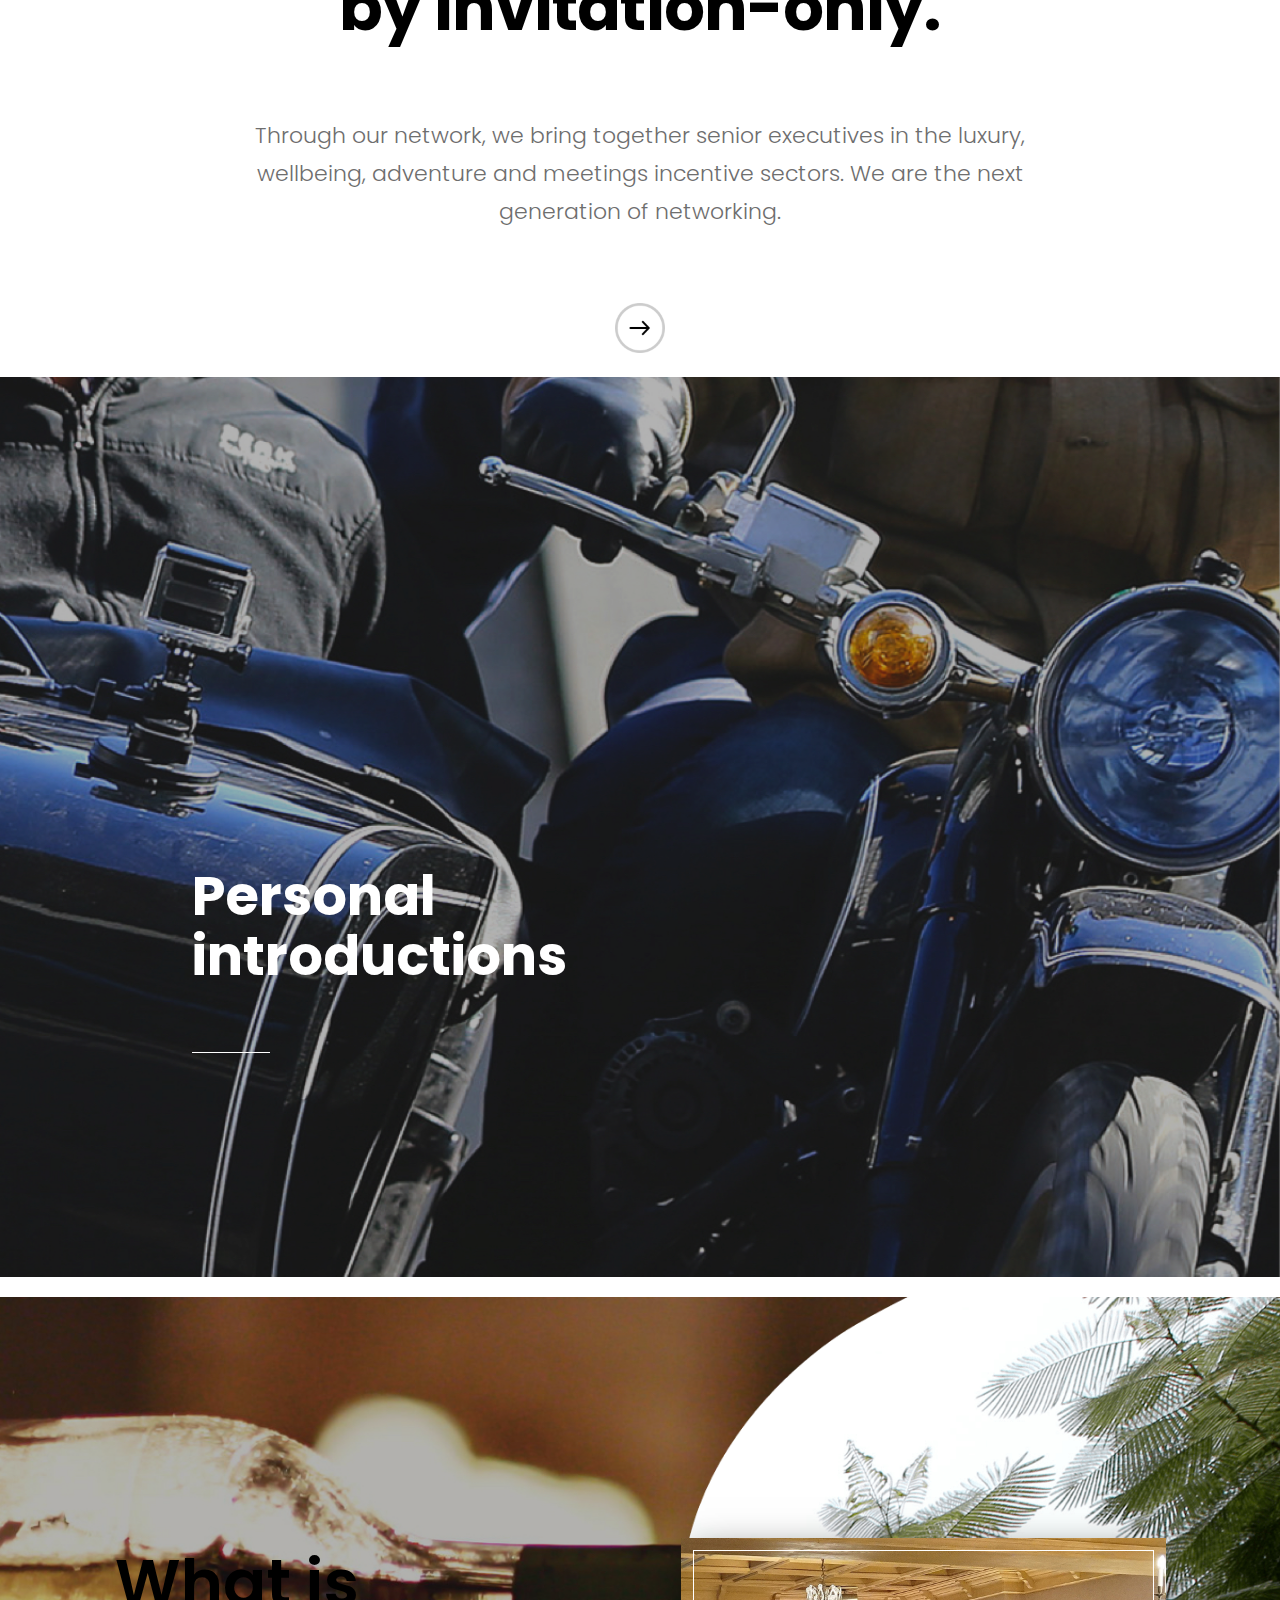
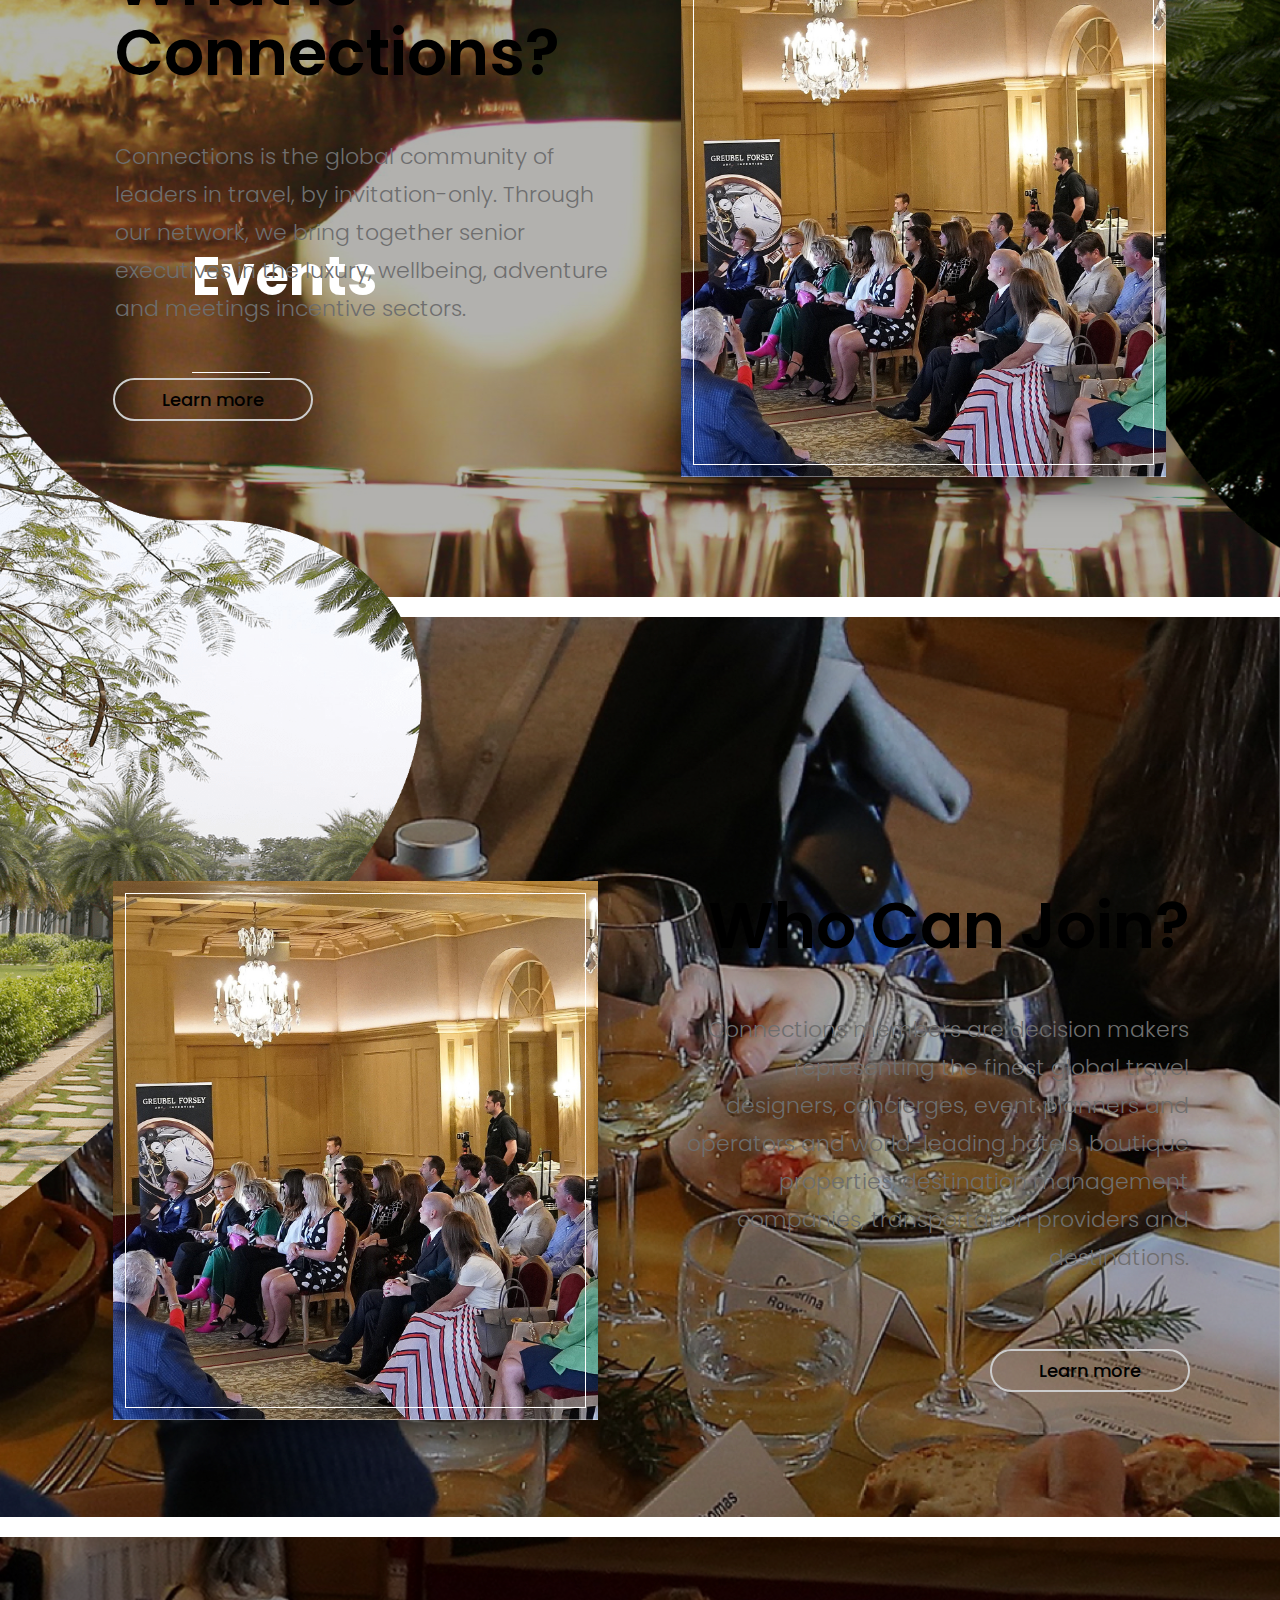
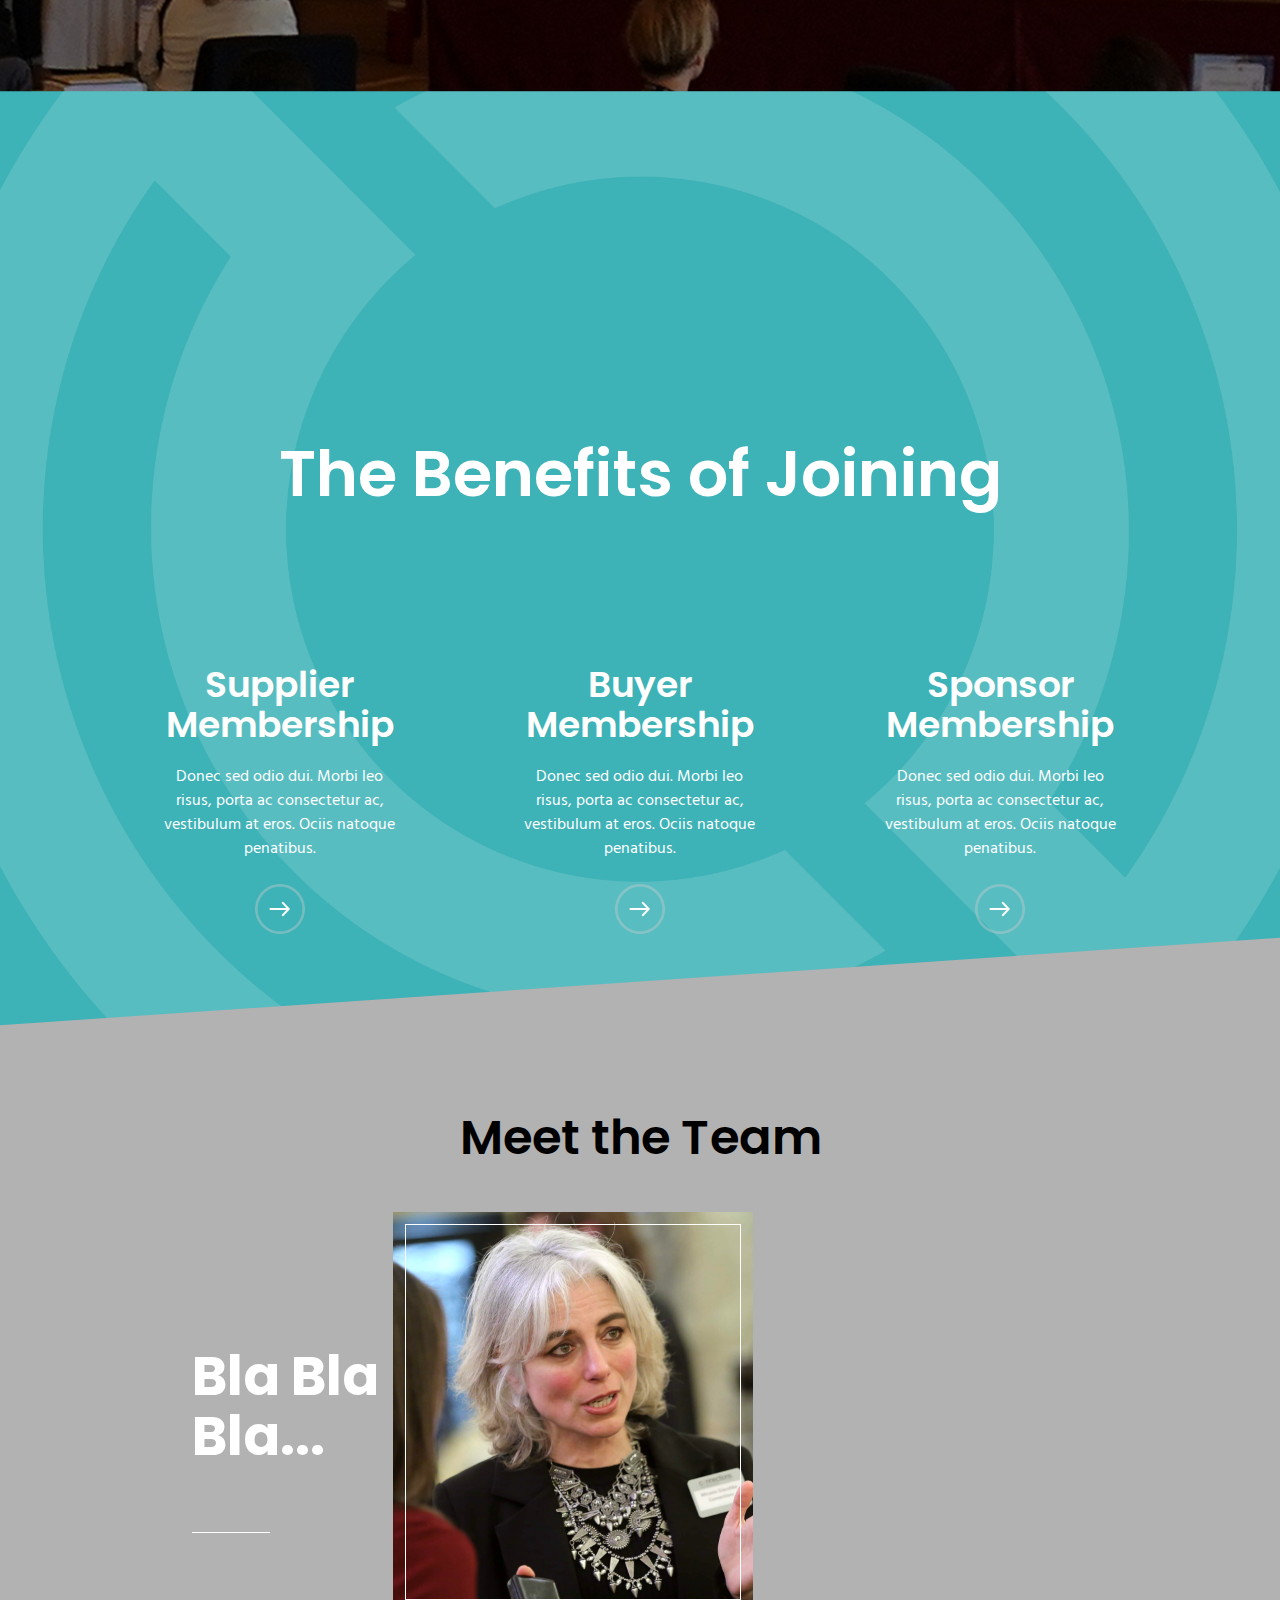
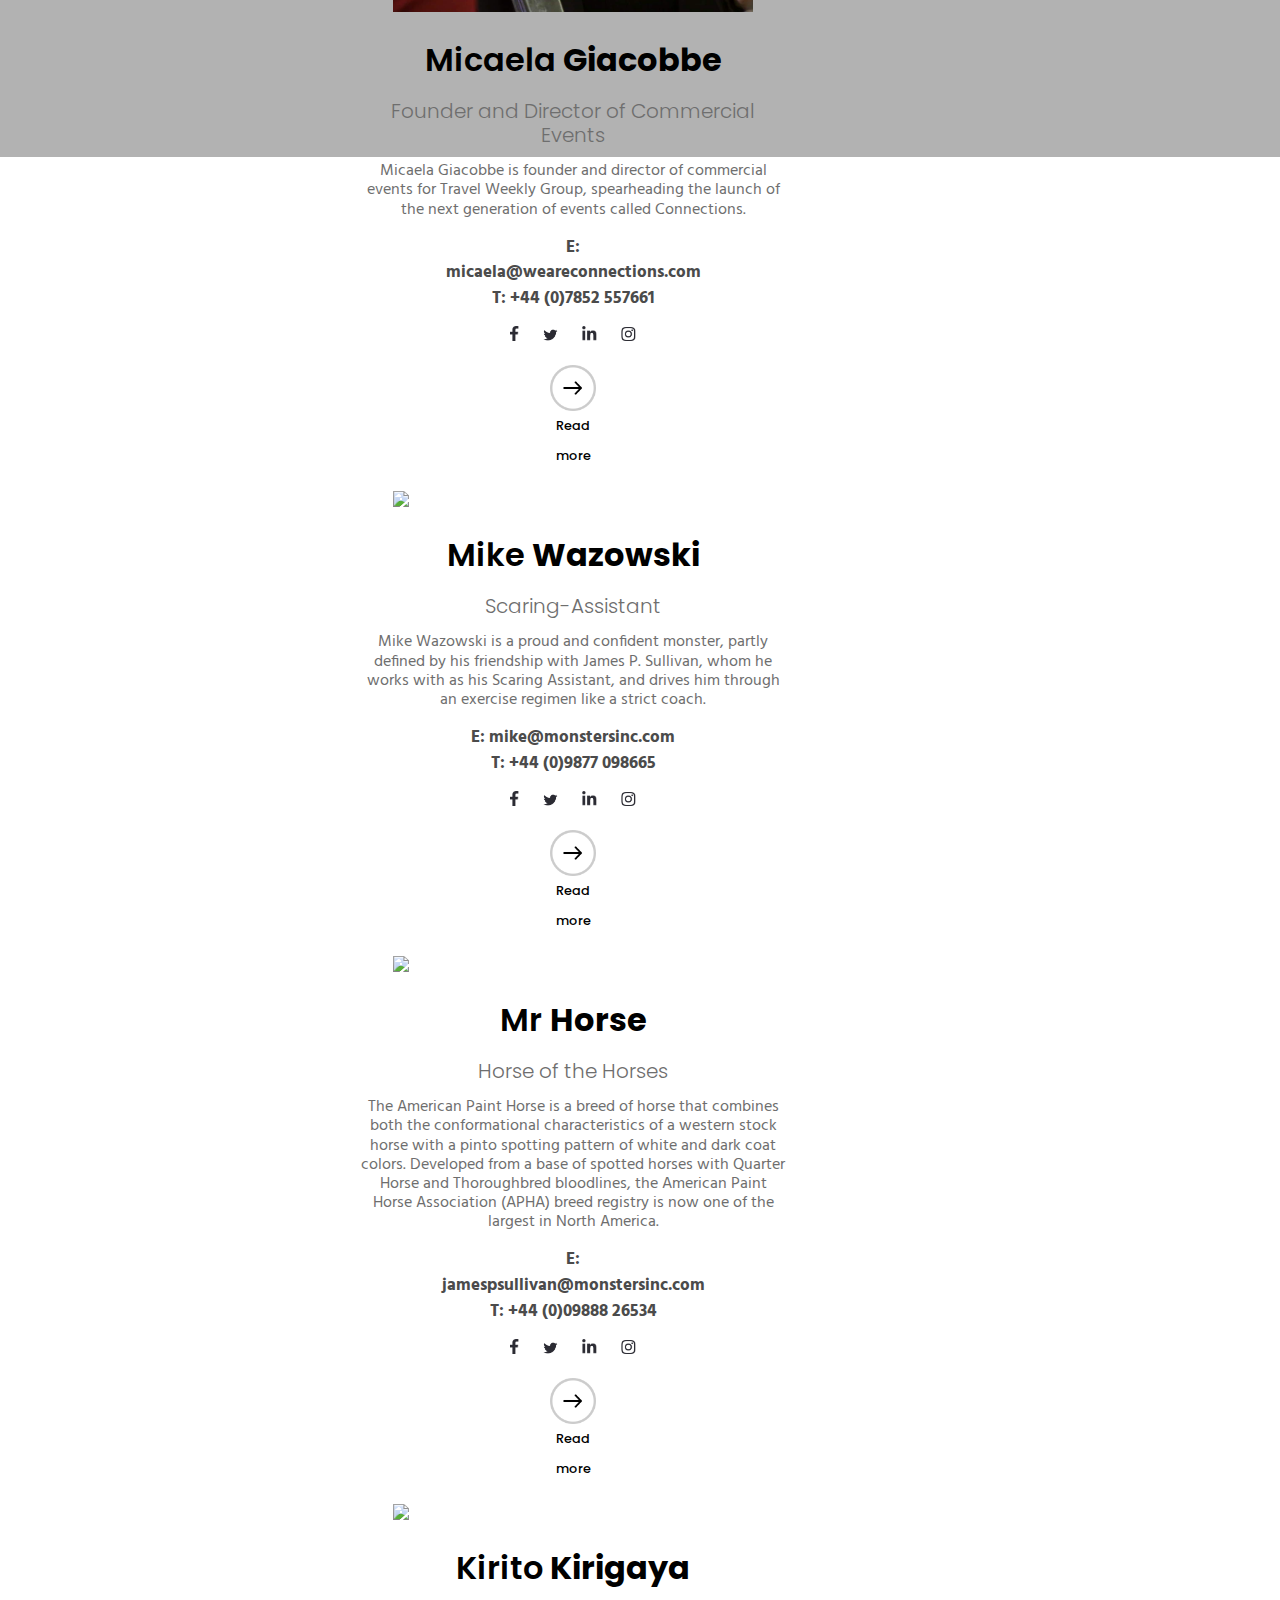
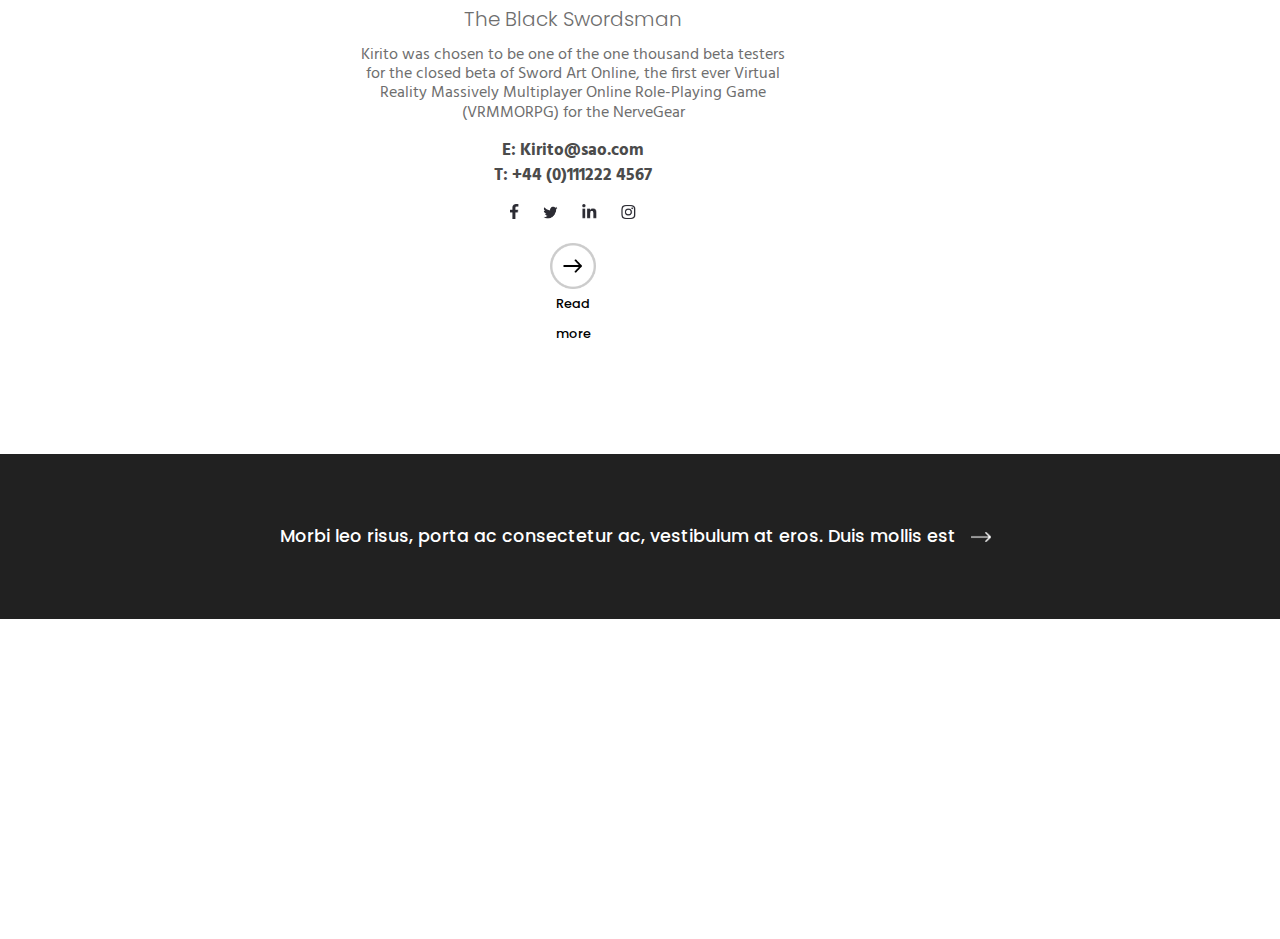
==== commit 07af00ff: "bits and pieces" ====
--- a/index.html
+++ b/index.html
@@ -169,7 +169,7 @@
 
             <section class="duo-container">
                 <div class="duo-section top-section col-12">
-                    <div class="bckgrnd-img background-top"><img src="img/blob_one_image.jpg"></div>
+                    <div class="bckgrnd-img background-top"><img src="img/blob_one_image.png"></div>
                     <div class="container top-container flipped">
                         <div class="section-image top-image"><img src="img/what-is-connections@3x.jpg"></div>
                         <div class="section-text text-right">
@@ -182,7 +182,7 @@
                     </div>
                 </div>
                 <div class="duo-section bottom-section col-12">
-                    <div class="bckgrnd-img background-bottom"><img src="img/blob_two_image.jpg"></div>
+                    <div class="bckgrnd-img background-bottom"><img src="img/blob_two_image.png"></div>
                     <div class="container bottom-container col-12">
                         <div class="section-image bottom-image"><img src="img/what-is-connections@3x.jpg"></div>
                         <div class="section-text text-left">
@@ -241,202 +241,213 @@
                     <div class="mtt-background"></div>
 
                     <!-- Slide Micaela -->
-                    <div class="one-time-container col-12">
-                        <div class="one-time">
-                            <div class="team-slide" id="micaela">
-                                <div class="mtt-images">
-                                    <img src="img/micaela@3x.png">
+                    <div class="mtt-wrapper col-12">
+                        <div class="one-time-container">
+                            <div class="one-time">
+                                <div class="team-slide" id="micaela">
+                                    <div class="mtt-images">
+                                        <img src="img/micaela@3x.png">
+                                    </div>
+                                    <div class="mtt-middle">
+                                        <h3><span>Micaela</span> Giacobbe</h3>
+                                        <h4>Founder and Director of Commercial Events</h4>
+                                        <p>Micaela Giacobbe is founder and director of commercial events for Travel
+                                            Weekly
+                                            Group,
+                                            spearheading the launch of the next generation of events called
+                                            Connections.</p>
+                                        <h5>E: micaela@weareconnections.com<br>T: +44 (0)7852 557661</h5>
+                                        <div class="socialmedia">
+                                            <div class="media-logo facebook"><a href="#"><img
+                                                    src="img/socialmedia/facebook@3x.png"></a></div>
+                                            <div class="media-logo twitter"><a href="#"><img
+                                                    src="img/socialmedia/twitter@3x.png"></a></div>
+                                            <div class="media-logo linkedin"><a href="#"><img
+                                                    src="img/socialmedia/linkedin@3x.png"></a></div>
+                                            <div class="media-logo instagram"><a href="#"><img
+                                                    src="img/socialmedia/instagram@3x.png"></a></div>
+                                        </div>
+                                        <div class="readmore-section">
+                                            <div class="rm-button-container"></div>
+                                            <div class="readmore-text">Read more</div>
+                                        </div>
+                                    </div>
                                 </div>
-                                <div class="mtt-middle">
-                                    <h3><span>Micaela</span> Giacobbe</h3>
-                                    <h4>Founder and Director of Commercial Events</h4>
-                                    <p>Micaela Giacobbe is founder and director of commercial events for Travel Weekly
-                                        Group,
-                                        spearheading the launch of the next generation of events called Connections.</p>
-                                    <h5>E: micaela@weareconnections.com<br>T: +44 (0)7852 557661</h5>
-                                    <div class="socialmedia">
-                                        <div class="media-logo facebook"><a href="#"><img
-                                                src="img/socialmedia/facebook@3x.png"></a></div>
-                                        <div class="media-logo twitter"><a href="#"><img
-                                                src="img/socialmedia/twitter@3x.png"></a></div>
-                                        <div class="media-logo linkedin"><a href="#"><img
-                                                src="img/socialmedia/linkedin@3x.png"></a></div>
-                                        <div class="media-logo instagram"><a href="#"><img
-                                                src="img/socialmedia/instagram@3x.png"></a></div>
-                                    </div>
-                                    <div class="readmore-section">
-                                        <div class="rm-button-container"></div>
-                                        <div class="readmore-text">Read more</div>
+
+
+                                <!-- Slide Greg -->
+                                <div class="team-slide" id="mike">
+                                    <div class="mtt-images">
+                                        <img src="https://encrypted-tbn0.gstatic.com/images?q=tbn:ANd9GcQptrjDWtJ3Ts9oFyxlZ-6tSI23avclVo_MFDmkjzl0gwycV9nd">
+                                    </div>
+                                    <div class="mtt-middle">
+                                        <h3><span>Mike</span> Wazowski</h3>
+                                        <h4>Scaring-Assistant</h4>
+                                        <p>Mike Wazowski is a proud and confident monster, partly defined by his
+                                            friendship
+                                            with
+                                            James P. Sullivan, whom he works with as his Scaring Assistant, and drives
+                                            him
+                                            through an exercise regimen like a strict coach.</p>
+                                        <h5>E: mike@monstersinc.com<br>T: +44 (0)9877 098665</h5>
+                                        <div class="socialmedia">
+                                            <div class="media-logo facebook"><a href="#"><img
+                                                    src="img/socialmedia/facebook@3x.png"></a></div>
+                                            <div class="media-logo twitter"><a href="#"><img
+                                                    src="img/socialmedia/twitter@3x.png"></a></div>
+                                            <div class="media-logo linkedin"><a href="#"><img
+                                                    src="img/socialmedia/linkedin@3x.png"></a></div>
+                                            <div class="media-logo instagram"><a href="#"><img
+                                                    src="img/socialmedia/instagram@3x.png"></a></div>
+                                        </div>
+                                        <div class="readmore-section">
+                                            <div class="rm-button-container"></div>
+                                            <div class="readmore-text">Read more</div>
+                                        </div>
                                     </div>
                                 </div>
-                            </div>
-
-
-                            <!-- Slide Greg -->
-                            <div class="team-slide" id="greg">
-                                <div class="mtt-images">
-                                    <img src="https://encrypted-tbn0.gstatic.com/images?q=tbn:ANd9GcQptrjDWtJ3Ts9oFyxlZ-6tSI23avclVo_MFDmkjzl0gwycV9nd">
+
+                                <!-- Slide David -->
+                                <div class="team-slide" id="horse">
+                                    <div class="mtt-images">
+                                        <img src="https://img.equinenow.com/slir/w800/stallions/data/photos/1119067/1519262239/overo-paint-horse.jpg">
+                                    </div>
+                                    <div class="mtt-middle">
+                                        <h3><span>Mr </span>Horse</h3>
+                                        <h4>Horse of the Horses</h4>
+                                        <p>The American Paint Horse is a breed of horse that combines both the
+                                            conformational
+                                            characteristics of a western stock horse with a pinto spotting pattern of
+                                            white
+                                            and
+                                            dark coat colors. Developed from a base of spotted horses with Quarter Horse
+                                            and
+                                            Thoroughbred bloodlines, the American Paint Horse Association (APHA) breed
+                                            registry
+                                            is now one of the largest in North America.</p>
+                                        <h5>E: jamespsullivan@monstersinc.com<br>T: +44 (0)09888 26534</h5>
+                                        <div class="socialmedia">
+                                            <div class="media-logo facebook"><a href="#"><img
+                                                    src="img/socialmedia/facebook@3x.png"></a></div>
+                                            <div class="media-logo twitter"><a href="#"><img
+                                                    src="img/socialmedia/twitter@3x.png"></a></div>
+                                            <div class="media-logo linkedin"><a href="#"><img
+                                                    src="img/socialmedia/linkedin@3x.png"></a></div>
+                                            <div class="media-logo instagram"><a href="#"><img
+                                                    src="img/socialmedia/instagram@3x.png"></a></div>
+                                        </div>
+                                        <div class="readmore-section">
+                                            <div class="rm-button-container"></div>
+                                            <div class="readmore-text">Read more</div>
+                                        </div>
+                                    </div>
                                 </div>
-                                <div class="mtt-middle">
-                                    <h3><span>Mike</span> Wazowski</h3>
-                                    <h4>Scaring-Assistant</h4>
-                                    <p>Mike Wazowski is a proud and confident monster, partly defined by his friendship
-                                        with
-                                        James P. Sullivan, whom he works with as his Scaring Assistant, and drives him
-                                        through an exercise regimen like a strict coach.</p>
-                                    <h5>E: mike@monstersinc.com<br>T: +44 (0)9877 098665</h5>
-                                    <div class="socialmedia">
-                                        <div class="media-logo facebook"><a href="#"><img
-                                                src="img/socialmedia/facebook@3x.png"></a></div>
-                                        <div class="media-logo twitter"><a href="#"><img
-                                                src="img/socialmedia/twitter@3x.png"></a></div>
-                                        <div class="media-logo linkedin"><a href="#"><img
-                                                src="img/socialmedia/linkedin@3x.png"></a></div>
-                                        <div class="media-logo instagram"><a href="#"><img
-                                                src="img/socialmedia/instagram@3x.png"></a></div>
-                                    </div>
-                                    <div class="readmore-section">
-                                        <div class="rm-button-container"></div>
-                                        <div class="readmore-text">Read more</div>
+
+                                <!-- Slide Evangeline -->
+                                <div class="team-slide" id="kirito">
+                                    <div class="mtt-images">
+                                        <img src="https://lh5.googleusercontent.com/-B8xFYsFNasU/UlDpx3g5RdI/AAAAAAAAAGs/44X4t-DObt0/w1115-h1114/Kirito-Kun.jpg">
+                                    </div>
+                                    <div class="mtt-middle">
+                                        <h3><span>Kirito</span> Kirigaya</h3>
+                                        <h4>The Black Swordsman</h4>
+                                        <p>Kirito was chosen to be one of the one thousand beta testers for the closed
+                                            beta
+                                            of
+                                            Sword Art Online, the first ever Virtual Reality Massively Multiplayer
+                                            Online
+                                            Role-Playing Game (VRMMORPG) for the NerveGear</p>
+                                        <h5>E: Kirito@sao.com<br>T: +44 (0)111222 4567</h5>
+                                        <div class="socialmedia">
+                                            <div class="media-logo facebook"><a href="#"><img
+                                                    src="img/socialmedia/facebook@3x.png"></a></div>
+                                            <div class="media-logo twitter"><a href="#"><img
+                                                    src="img/socialmedia/twitter@3x.png"></a></div>
+                                            <div class="media-logo linkedin"><a href="#"><img
+                                                    src="img/socialmedia/linkedin@3x.png"></a></div>
+                                            <div class="media-logo instagram"><a href="#"><img
+                                                    src="img/socialmedia/instagram@3x.png"></a></div>
+                                        </div>
+                                        <div class="readmore-section">
+                                            <div class="rm-button-container"></div>
+                                            <div class="readmore-text">Read more</div>
+                                        </div>
                                     </div>
                                 </div>
                             </div>
-
-                            <!-- Slide David -->
-                            <div class="team-slide" id="david">
-                                <div class="mtt-images">
-                                    <img src="https://img.equinenow.com/slir/w800/stallions/data/photos/1119067/1519262239/overo-paint-horse.jpg">
-                                </div>
-                                <div class="mtt-middle">
-                                    <h3><span>Mr </span>Horse</h3>
-                                    <h4>Horse of the Horses</h4>
-                                    <p>The American Paint Horse is a breed of horse that combines both the
-                                        conformational
-                                        characteristics of a western stock horse with a pinto spotting pattern of white
-                                        and
-                                        dark coat colors. Developed from a base of spotted horses with Quarter Horse and
-                                        Thoroughbred bloodlines, the American Paint Horse Association (APHA) breed
-                                        registry
-                                        is now one of the largest in North America.</p>
-                                    <h5>E: jamespsullivan@monstersinc.com<br>T: +44 (0)09888 26534</h5>
-                                    <div class="socialmedia">
-                                        <div class="media-logo facebook"><a href="#"><img
-                                                src="img/socialmedia/facebook@3x.png"></a></div>
-                                        <div class="media-logo twitter"><a href="#"><img
-                                                src="img/socialmedia/twitter@3x.png"></a></div>
-                                        <div class="media-logo linkedin"><a href="#"><img
-                                                src="img/socialmedia/linkedin@3x.png"></a></div>
-                                        <div class="media-logo instagram"><a href="#"><img
-                                                src="img/socialmedia/instagram@3x.png"></a></div>
-                                    </div>
-                                    <div class="readmore-section">
-                                        <div class="rm-button-container"></div>
-                                        <div class="readmore-text">Read more</div>
-                                    </div>
-                                </div>
-                            </div>
-
-                            <!-- Slide Evangeline -->
-                            <div class="team-slide" id="evangeline">
-                                <div class="mtt-images">
-                                    <img src="https://lh5.googleusercontent.com/-B8xFYsFNasU/UlDpx3g5RdI/AAAAAAAAAGs/44X4t-DObt0/w1115-h1114/Kirito-Kun.jpg">
-                                </div>
-                                <div class="mtt-middle">
-                                    <h3><span>Kirito</span> Kirigaya</h3>
-                                    <h4>The Black Swordsman</h4>
-                                    <p>Kirito was chosen to be one of the one thousand beta testers for the closed beta
-                                        of
-                                        Sword Art Online, the first ever Virtual Reality Massively Multiplayer Online
-                                        Role-Playing Game (VRMMORPG) for the NerveGear</p>
-                                    <h5>E: Kirito@sao.com<br>T: +44 (0)111222 4567</h5>
-                                    <div class="socialmedia">
-                                        <div class="media-logo facebook"><a href="#"><img
-                                                src="img/socialmedia/facebook@3x.png"></a></div>
-                                        <div class="media-logo twitter"><a href="#"><img
-                                                src="img/socialmedia/twitter@3x.png"></a></div>
-                                        <div class="media-logo linkedin"><a href="#"><img
-                                                src="img/socialmedia/linkedin@3x.png"></a></div>
-                                        <div class="media-logo instagram"><a href="#"><img
-                                                src="img/socialmedia/instagram@3x.png"></a></div>
-                                    </div>
-                                    <div class="readmore-section">
-                                        <div class="rm-button-container"></div>
-                                        <div class="readmore-text">Read more</div>
-                                    </div>
-                                </div>
-                            </div>
-                        </div>
-                    </div>
-                    <div class="names">
-                        <div class="name focus">
-                            <a href="#david" class="js-change-slide">
-                                <span>David </span>Benitez
-                            </a>
-                        </div>
-                        <div class="name">
-                            <a href="#evangeline" class="js-change-slide">
-                                <span>Evangeline </span>Benitez
-                            </a>
-                        </div>
-                        <div class="name">
-                            <a href="#evangeline" class="js-change-slide">
-                                <span>Evangeline </span>Benitez
-                            </a>
-                        </div>
-                        <div class="name">
-                            <a href="#evangeline" class="js-change-slide">
-                                <span>Evangeline </span>Benitez
-                            </a>
-                        </div>
-                        <div class="name">
-                            <a href="#evangeline" class="js-change-slide">
-                                <span>Evangeline </span>Benitez
-                            </a>
-                        </div>
-                        <div class="name">
-                            <a href="#evangeline" class="js-change-slide">
-                                <span>Evangeline </span>Benitez
-                            </a>
-                        </div>
-                        <div class="name">
-                            <a href="#evangeline" class="js-change-slide">
-                                <span>Evangeline </span>Benitez
-                            </a>
+                        </div>
+                        <div class="names">
+                            <div class="name focus">
+                                <a href="#micaela" class="js-change-slide">
+                                    <span>Micaela </span>Giacobbe
+                                </a>
+                            </div>
+                            <div class="name">
+                                <a href="#mike" class="js-change-slide">
+                                    <span>Mike </span>Wazowski
+                                </a>
+                            </div>
+                            <div class="name">
+                                <a href="#horse" class="js-change-slide">
+                                    <span>Mr </span>Horse
+                                </a>
+                            </div>
+                            <div class="name">
+                                <a href="#kirito" class="js-change-slide">
+                                    <span>Kirito </span>Kirigaya
+                                </a>
+                            </div>
+                            <div class="name">
+                                <a href="#evangeline" class="js-change-slide">
+                                    <span>Evangeline </span>Benitez
+                                </a>
+                            </div>
+                            <div class="name">
+                                <a href="#evangeline" class="js-change-slide">
+                                    <span>Evangeline </span>Benitez
+                                </a>
+                            </div>
+                            <div class="name">
+                                <a href="#evangeline" class="js-change-slide">
+                                    <span>Evangeline </span>Benitez
+                                </a>
+                            </div>
                         </div>
                     </div>
                 </div>
             </section>
 
-            <section class="black-section col-12">
-                <div class="black-section-text-container">
+            <section class="black-section">
+                <div class="black-section-content col-12">
                     <div class="black-section-text"><p>Morbi leo risus, porta ac consectetur ac, vestibulum at eros.
-                        Duis mollis est</p></div>
-                    <div class="black-section-arrow"><img src="img/arrow@3x.png"></div>
+                        Duis mollis est <span></span><img class="black-section-arrow" src="img/arrow@3x.png"></p></div>
                 </div>
             </section>
 
         </div>
         <!-- Footer -->
         <section class="footer">
-            <div class="logo">
-                <img src="img/connections-logo-black@3x.png">
-                <div class="copyright"><p>Copyright © 2018 Jacobs Media Group Ltd</p></div>
-            </div>
-            <div class="middle-text"><p>Lorem ipsum dolor sit amet, consectetur adipiscing elit. Nullam quis risus
-                eget urna mollis ornare vel eu leo.</p></div>
-            <div class="right-section">
-                <div class="policylinks">
-                    <a href="#">Privacy Policy</a>
-                    <a href="#">Terms & Conditions</a>
-                    <a href="#">Contact Us</a>
-                </div>
-                <div class="footer-socialmedia">
-                    <div class="sm-logo facebook"><a href="#"><img src="img/socialmedia/facebook@3x.png"></a></div>
-                    <div class="sm-logo twitter"><a href="#"><img src="img/socialmedia/twitter@3x.png"></a></div>
-                    <div class="sm-logo linkedin"><a href="#"><img src="img/socialmedia/linkedin@3x.png"></a></div>
-                    <div class="sm-logo instagram"><a href="#"><img src="img/socialmedia/instagram@3x.png"></a>
-                    </div>
-                    <div class="sm-logo youtube"><a href="#"><img src="img/socialmedia/youtube@3x.png"></a></div>
+            <div class="col-12">
+                <div class="logo">
+                    <img src="img/connections-logo-black@3x.png">
+                    <div class="copyright"><p>Copyright © 2018 Jacobs Media Group Ltd</p></div>
+                </div>
+                <div class="middle-text"><p>Lorem ipsum dolor sit amet, consectetur adipiscing elit. Nullam quis risus
+                    eget urna mollis ornare vel eu leo.</p></div>
+                <div class="right-section">
+                    <div class="policylinks">
+                        <a href="#">Privacy Policy</a>
+                        <a href="#">Terms & Conditions</a>
+                        <a href="#">Contact Us</a>
+                    </div>
+                    <div class="footer-socialmedia">
+                        <div class="sm-logo facebook"><a href="#"><img src="img/socialmedia/facebook@3x.png"></a></div>
+                        <div class="sm-logo twitter"><a href="#"><img src="img/socialmedia/twitter@3x.png"></a></div>
+                        <div class="sm-logo linkedin"><a href="#"><img src="img/socialmedia/linkedin@3x.png"></a></div>
+                        <div class="sm-logo instagram"><a href="#"><img src="img/socialmedia/instagram@3x.png"></a>
+                        </div>
+                        <div class="sm-logo youtube"><a href="#"><img src="img/socialmedia/youtube@3x.png"></a></div>
+                    </div>
                 </div>
             </div>
         </section>
--- a/css/main.css
+++ b/css/main.css
@@ -342,7 +342,7 @@
   height: 100%; }
   .footer .logo,
   .footer .copyright {
-    max-width: 220px;
+    max-width: 249px;
     width: 100%;
     margin: 0 auto;
     box-sizing: border-box;
@@ -397,10 +397,45 @@
     .footer .right-section .footer-socialmedia .youtube {
       max-width: 19px; }
 
+@media (min-width: 1024px) {
+  .footer {
+    padding: 109px 135px 0 145px;
+    margin: 0 auto;
+    display: block; }
+    .footer .logo,
+    .footer .middle-text,
+    .footer .right-section {
+      display: inline-block; }
+    .footer .logo {
+      margin-right: 70px; }
+      .footer .logo .copyright {
+        font-size: 0.865em; }
+    .footer .middle-text {
+      text-align: left;
+      font-size: 0.865em; }
+    .footer .right-section {
+      float: right; }
+      .footer .right-section .policylinks {
+        padding: 20px 0;
+        max-width: 400px;
+        width: 100%; }
+        .footer .right-section .policylinks a {
+          padding: 0 10px;
+          font-size: 0.865em;
+          cursor: pointer; }
+        .footer .right-section .policylinks a:hover {
+          color: #bea26c; }
+      .footer .right-section .footer-socialmedia {
+        width: 100%;
+        float: right; }
+        .footer .right-section .footer-socialmedia .sm-logo {
+          margin: 10px; } }
 .duo-container {
   width: 100%;
   display: block;
-  margin: 0 auto 400px auto; }
+  margin: 0 auto;
+  padding-top: 50px;
+  overflow: hidden; }
   .duo-container .top-section {
     margin-bottom: 30px; }
   .duo-container .duo-section {
@@ -428,12 +463,12 @@
       width: 100%;
       display: block; }
     .duo-container .duo-section .text-left {
-      display: block;
-      float: right; }
+      display: block; }
     .duo-container .duo-section .section-text {
       text-align: center;
       max-width: 530px;
-      width: 100%; }
+      width: 100%;
+      margin: 0 auto; }
       .duo-container .duo-section .section-text h2 {
         margin: 0 auto;
         padding: 10px;
@@ -455,7 +490,9 @@
 
 @media (min-width: 1024px) {
   .duo-container {
-    margin: 0 auto 247px auto; }
+    margin: 0 auto;
+    padding-top: 0;
+    padding-bottom: 247px; }
     .duo-container .duo-section {
       margin: 0 auto;
       width: 1084px; }
@@ -497,22 +534,22 @@
       .duo-container .duo-section .bckgrnd-img {
         display: block;
         position: absolute;
-        z-index: -1; }
+        z-index: 0;
+        width: 1000px; }
       .duo-container .duo-section .background-top {
-        right: -25%;
+        right: -46%;
         top: -60px;
-        z-index: -10;
-        float: right;
-        width: 748px; }
+        float: right; }
+      .duo-container .duo-section .background-bottom {
+        float: left;
+        left: -73%;
+        top: -133%;
+        width: 1200px; }
       .duo-container .duo-section .section-text h2,
       .duo-container .duo-section .section-text p {
         text-align: left; }
       .duo-container .duo-section .learn-more-btn {
         margin: 40px auto 0 8px; }
-    .duo-container .bottom-section .background-bottom {
-      float: left;
-      left: -76%;
-      bottom: 27%; }
     .duo-container .bottom-section .bottom-container .bottom-image {
       margin-left: 15px; }
     .duo-container .bottom-section .bottom-container .text-left h2 {
@@ -865,12 +902,12 @@
   .text-container .next-button-container {
     width: 50px;
     height: 50px;
-    background: url("../img/button-no-text@3x.png") no-repeat;
+    background: url("../img/buttons/button-no-text@3x.png") no-repeat;
     display: inline-block;
     background-size: cover;
     transition: all .15s; }
   .text-container .next-button-container:hover {
-    background: url("../img/button-no-text-copy@3x.png") no-repeat;
+    background: url("../img/buttons/button-no-text-copy@3x.png") no-repeat;
     background-size: cover;
     cursor: pointer; }
 
@@ -880,7 +917,8 @@
   .text-container .sub-text {
     font-size: 1.375em; } }
 .carousel-container {
-  margin: 20px 0;
+  margin-top: 20px;
+  margin-bottom: 20px !important;
   width: 100%;
   height: 100vh; }
   .carousel-container .tab {
@@ -954,6 +992,25 @@
     .carousel-container .tab:hover .line {
       width: 60%; }
 
+main.mobile .carousel-container .tab .tab-container {
+  left: calc(50% - 130px); }
+  main.mobile .carousel-container .tab .tab-container .tab-title {
+    text-align: center; }
+    main.mobile .carousel-container .tab .tab-container .tab-title h2 {
+      width: 100%;
+      text-align: center; }
+  main.mobile .carousel-container .tab .tab-container .img-hover {
+    opacity: 1; }
+  main.mobile .carousel-container .tab .tab-container .line {
+    margin: 0 auto;
+    width: 60%; }
+  main.mobile .carousel-container .tab .tab-container .tab-text,
+  main.mobile .carousel-container .tab .tab-container .learn-more-btn {
+    text-align: center;
+    height: auto;
+    opacity: 1;
+    margin: 20px auto; }
+
 .slick-dotted.slick-slider {
   margin-bottom: 50px; }
 
@@ -1034,12 +1091,14 @@
     color: #000000; }
   .meet-the-team .mtt-content {
     position: relative;
-    padding-bottom: 85px; }
+    padding-bottom: 85px;
+    width: 100%; }
+  .meet-the-team .mtt-wrapper {
+    position: relative; }
   .meet-the-team .mtt-background {
     background-image: url("../img/mountains@3x.png");
     background-size: cover;
     background-position: center center;
-    max-width: 1600px;
     width: 100%;
     margin: 0 auto;
     max-height: 542px;
@@ -1120,11 +1179,11 @@
         margin: 0 auto;
         width: 46px;
         height: 46px;
-        background: url("../img/button-no-text@3x.png") no-repeat;
+        background: url("../img/buttons/button-no-text@3x.png") no-repeat;
         background-size: cover;
         transition: all .15s; }
       .meet-the-team .team-slide .mtt-middle .readmore-section .next-button-container:hover {
-        background: url("../img/button-no-text-copy@3x.png") no-repeat;
+        background: url("../img/buttons/button-no-text-copy@3x.png") no-repeat;
         background-size: cover;
         cursor: pointer; }
       .meet-the-team .team-slide .mtt-middle .readmore-section .readmore-text {
@@ -1136,19 +1195,21 @@
         font-size: .8em;
         font-weight: 500;
         color: #000000; }
-  .meet-the-team .one-time-container .one-time .slick-next,
-  .meet-the-team .one-time-container .one-time .slick-prev {
-    left: 10px;
-    width: 40px;
-    height: 40px;
-    top: 25%;
-    background-size: cover;
-    z-index: 13; }
-  .meet-the-team .one-time-container .one-time .slick-next {
-    background-image: url(../img/buttons/button-no-text-copy@3x.png);
-    left: calc(100% - 50px); }
-  .meet-the-team .one-time-container .one-time .slick-prev {
-    background-image: url(../img/buttons/button-no-text-left@3x.png); }
+  .meet-the-team .one-time-container .one-time {
+    margin-left: -27px; }
+    .meet-the-team .one-time-container .one-time .slick-next,
+    .meet-the-team .one-time-container .one-time .slick-prev {
+      left: 10px;
+      width: 40px;
+      height: 40px;
+      top: 25%;
+      background-size: cover;
+      z-index: 13; }
+    .meet-the-team .one-time-container .one-time .slick-next {
+      background-image: url(../img/buttons/button-no-text-copy@3x.png);
+      left: calc(100% - 50px); }
+    .meet-the-team .one-time-container .one-time .slick-prev {
+      background-image: url(../img/buttons/button-no-text-left@3x.png); }
 
 .names {
   position: relative;
@@ -1184,19 +1245,32 @@
         .one-time-container .one-time .team-slide .mtt-middle p,
         .one-time-container .one-time .team-slide .mtt-middle h5,
         .one-time-container .one-time .team-slide .mtt-middle .socialmedia {
-          text-align: left; }
+          text-align: left;
+          margin: 0; }
         .one-time-container .one-time .team-slide .mtt-middle h3 {
+          margin-bottom: 15px;
           font-size: 2em; }
         .one-time-container .one-time .team-slide .mtt-middle h4 {
+          margin-bottom: 15px;
           font-size: 1.375em;
           max-width: 428px;
           width: 100%;
           line-height: 1.73; }
         .one-time-container .one-time .team-slide .mtt-middle p {
+          margin-bottom: 15px;
           font-size: 1em;
           line-height: 1.5; }
         .one-time-container .one-time .team-slide .mtt-middle h5 {
-          font-size: 1.125em; }
+          margin-bottom: 15px;
+          font-size: 1.125em;
+          line-height: 2; }
+  .one-time-container .readmore-section .rm-button-container,
+  .one-time-container .readmore-section .readmore-text {
+    display: inline-block; }
+  .one-time-container .readmore-section .rm-button-container {
+    margin: 0 17px 0 auto; }
+  .one-time-container .readmore-section .readmore-text {
+    margin: 20px; }
 
   .mtt-content {
     display: inline-block;
@@ -1205,7 +1279,7 @@
       width: 100% !important; }
     .mtt-content .names {
       position: absolute;
-      right: 0;
+      right: 70px;
       top: 123px;
       width: 240px;
       display: block; }
@@ -1225,18 +1299,18 @@
         text-align: right;
         color: #000000; } }
 .black-section {
+  margin: 0 auto;
   max-width: 1600px;
   width: 100%;
   background-color: #212121; }
-  .black-section .black-section-text-container {
+  .black-section .black-section-content {
+    width: 100%;
+    margin: 0 auto;
     display: block;
-    margin: 0 auto;
-    max-width: 833px;
-    width: 100%;
     padding: 50px 10px; }
-    .black-section .black-section-text-container .black-section-text {
+    .black-section .black-section-content .black-section-text {
+      position: relative;
       margin: 0 auto;
-      display: inline-block;
       font-family: "Poppins", sans-serif;
       font-size: 1.1em;
       font-weight: 500;
@@ -1244,11 +1318,12 @@
       text-align: center;
       color: #ffffff;
       padding-right: 10px; }
-    .black-section .black-section-text-container .black-section-arrow {
-      display: inline-block;
+      .black-section .black-section-content .black-section-text span {
+        margin-left: 10px; }
+    .black-section .black-section-content .black-section-arrow {
       max-width: 20px;
       width: 100%; }
-      .black-section .black-section-text-container .black-section-arrow img {
+      .black-section .black-section-content .black-section-arrow img {
         width: 100%; }
 
 * {
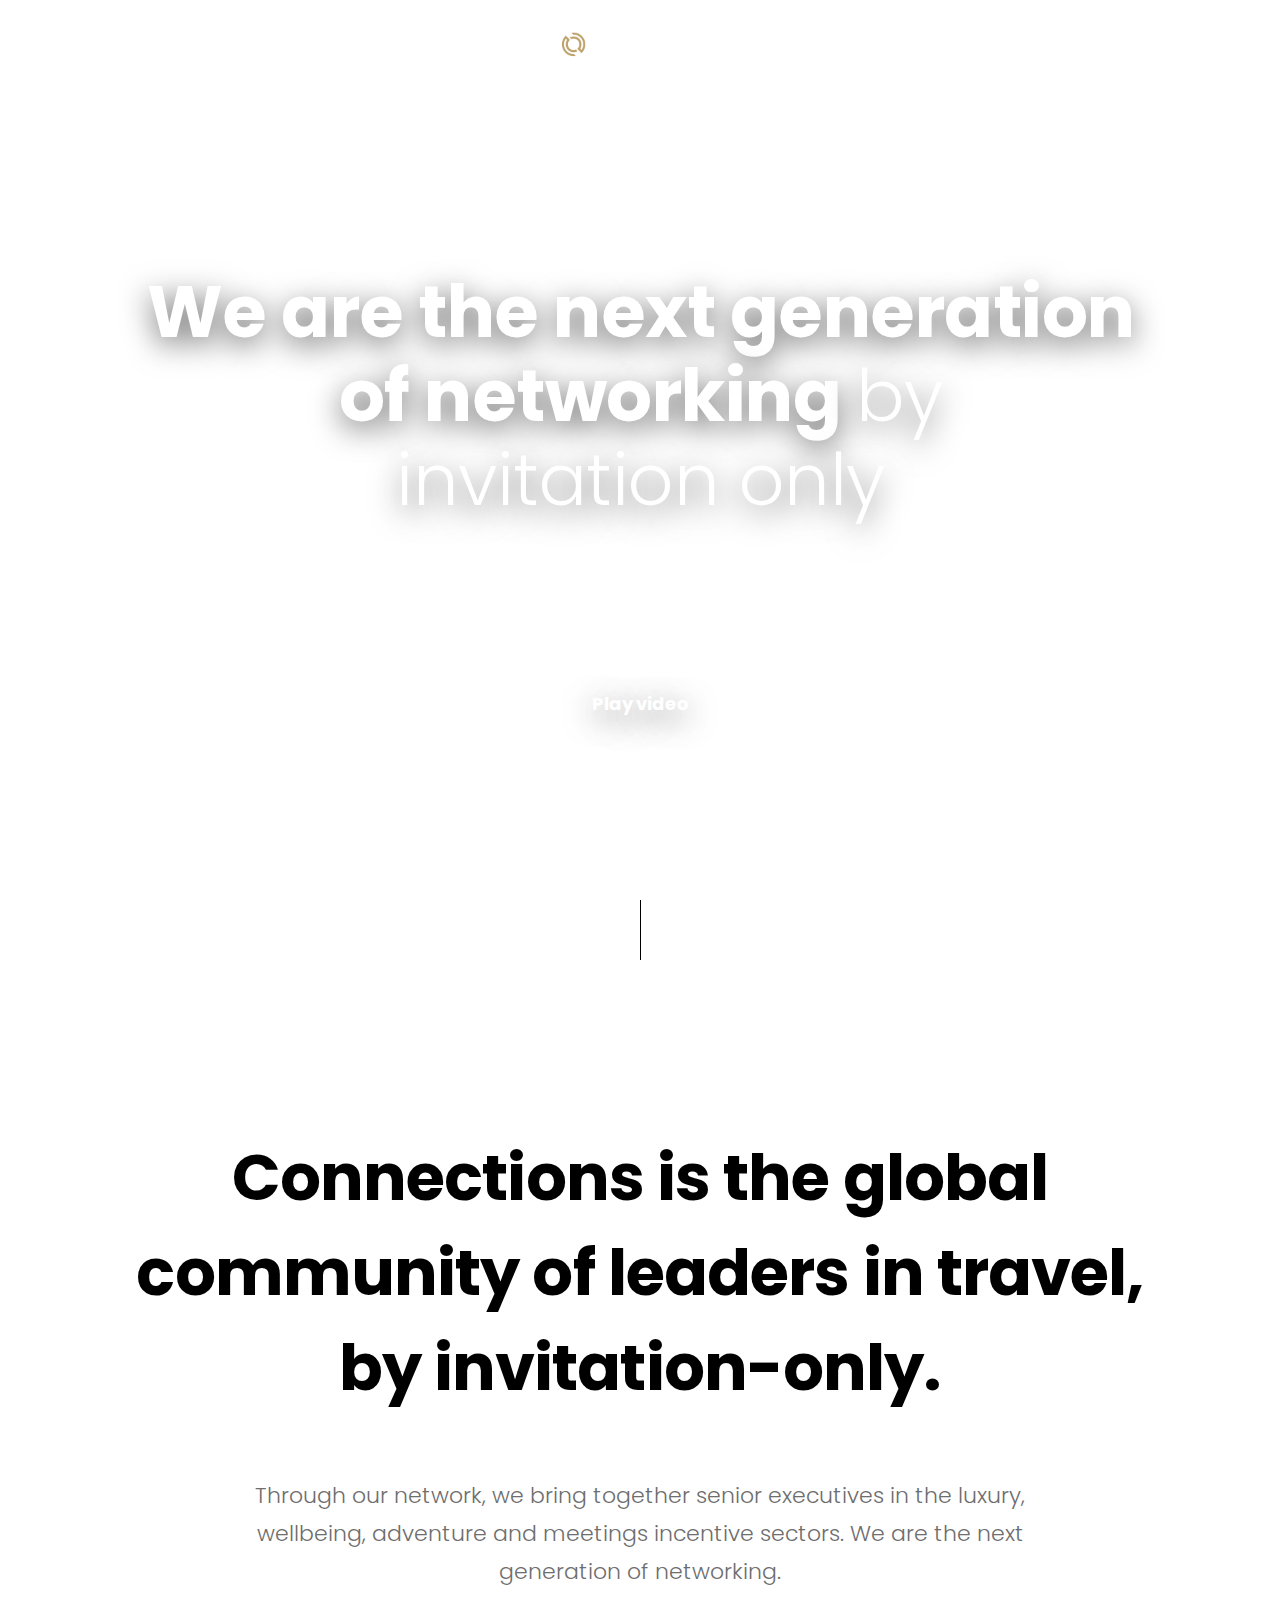
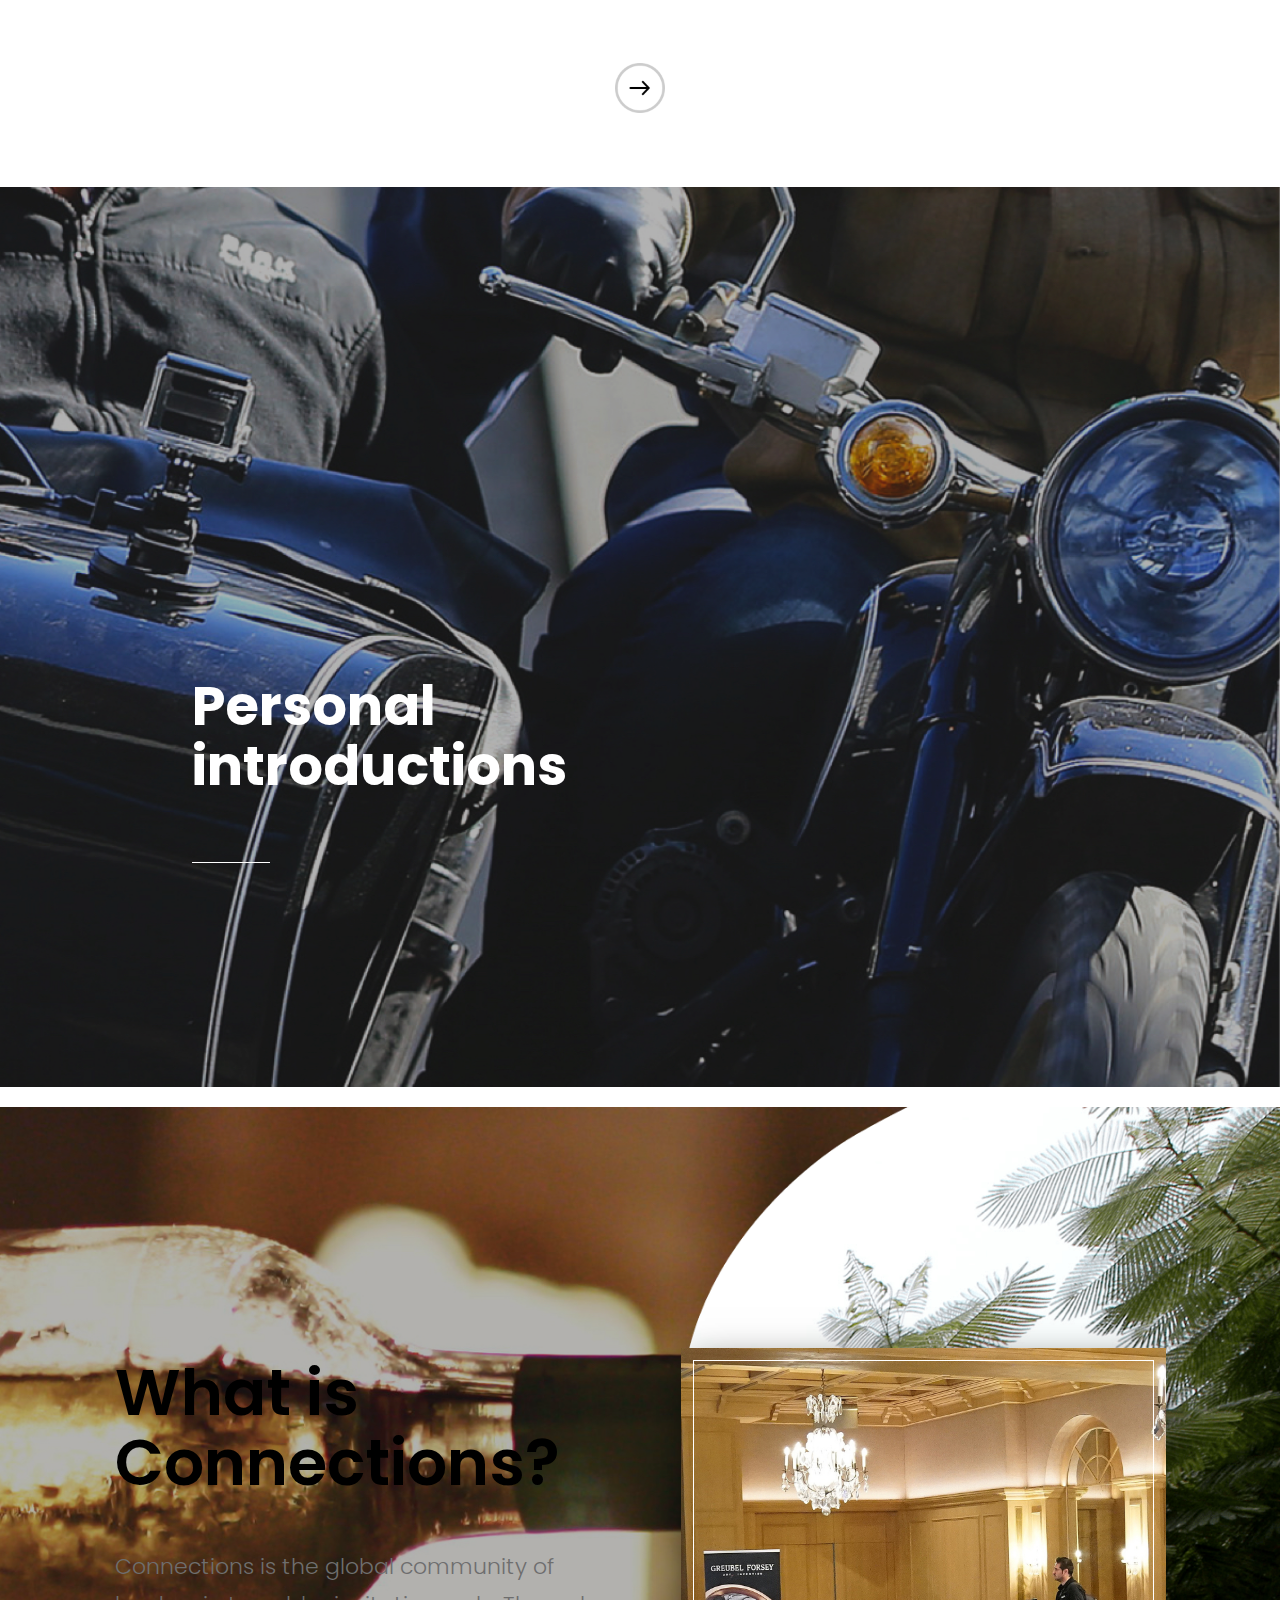
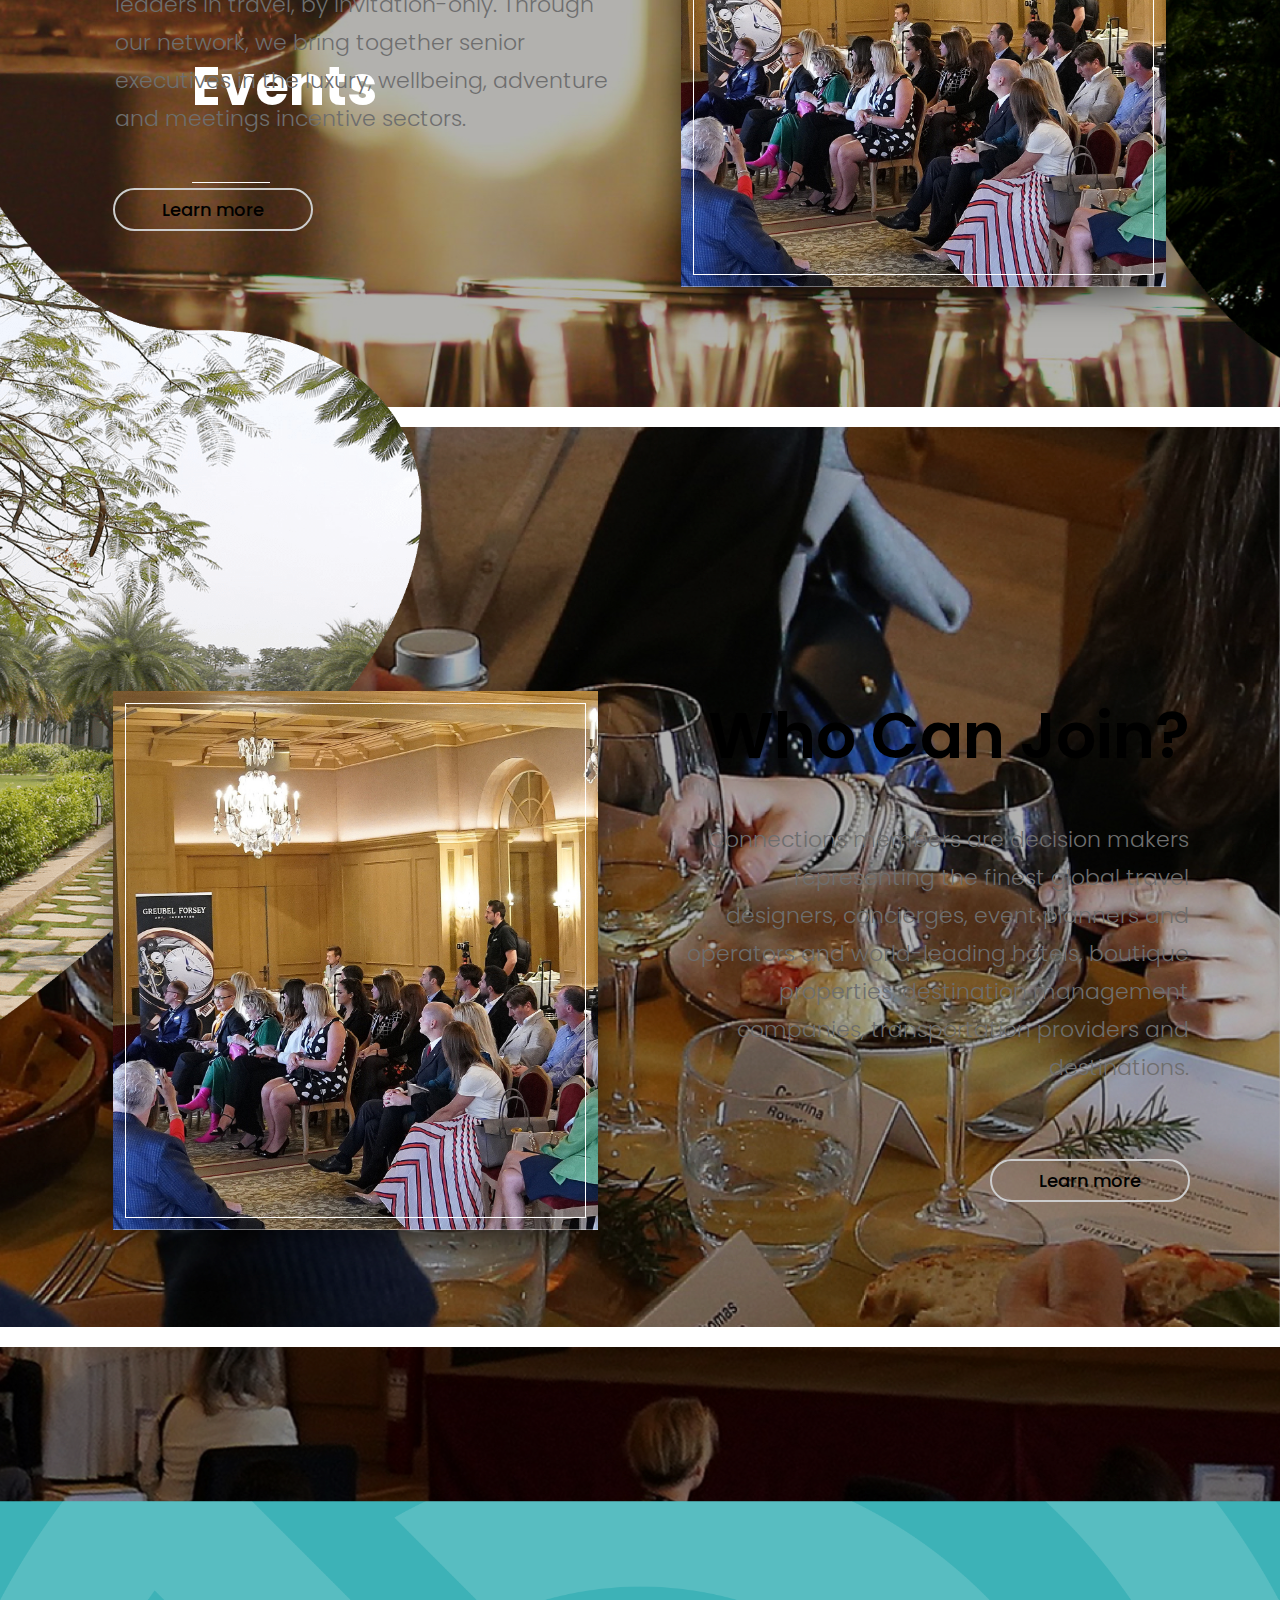
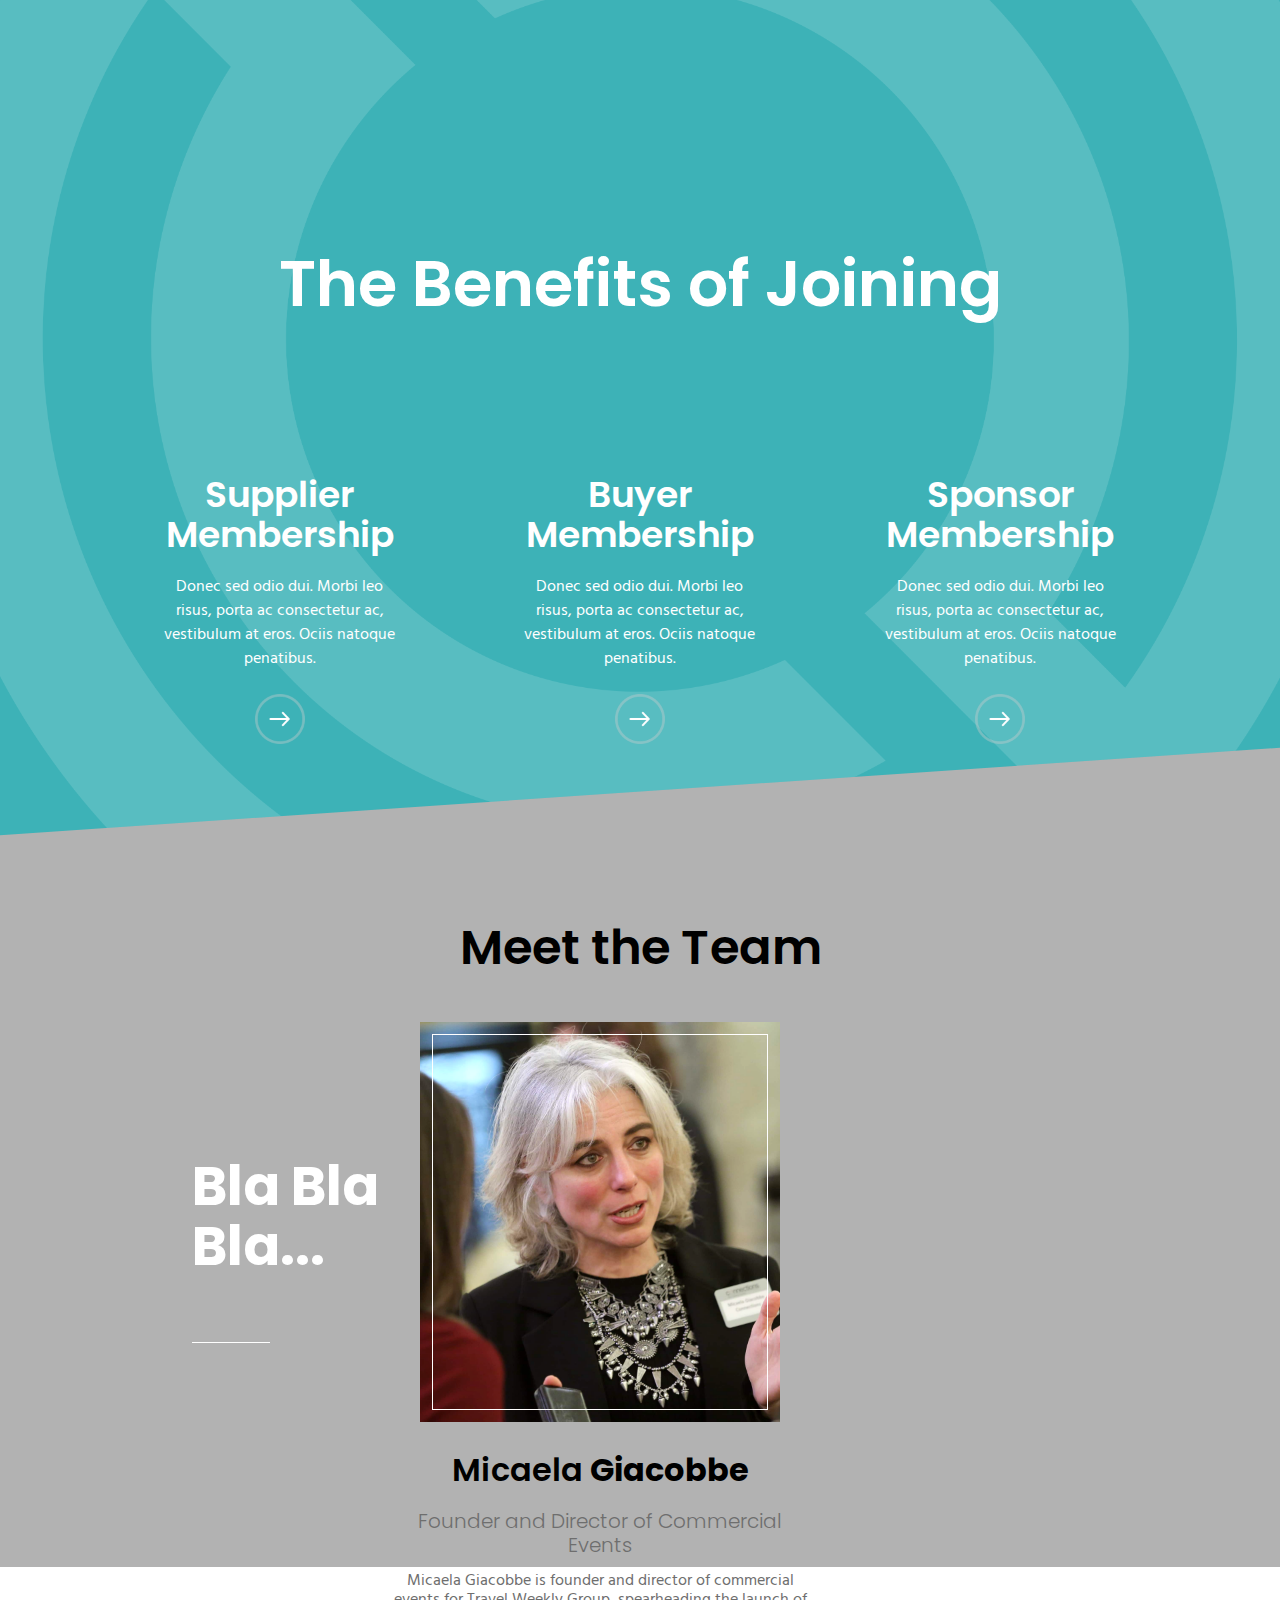
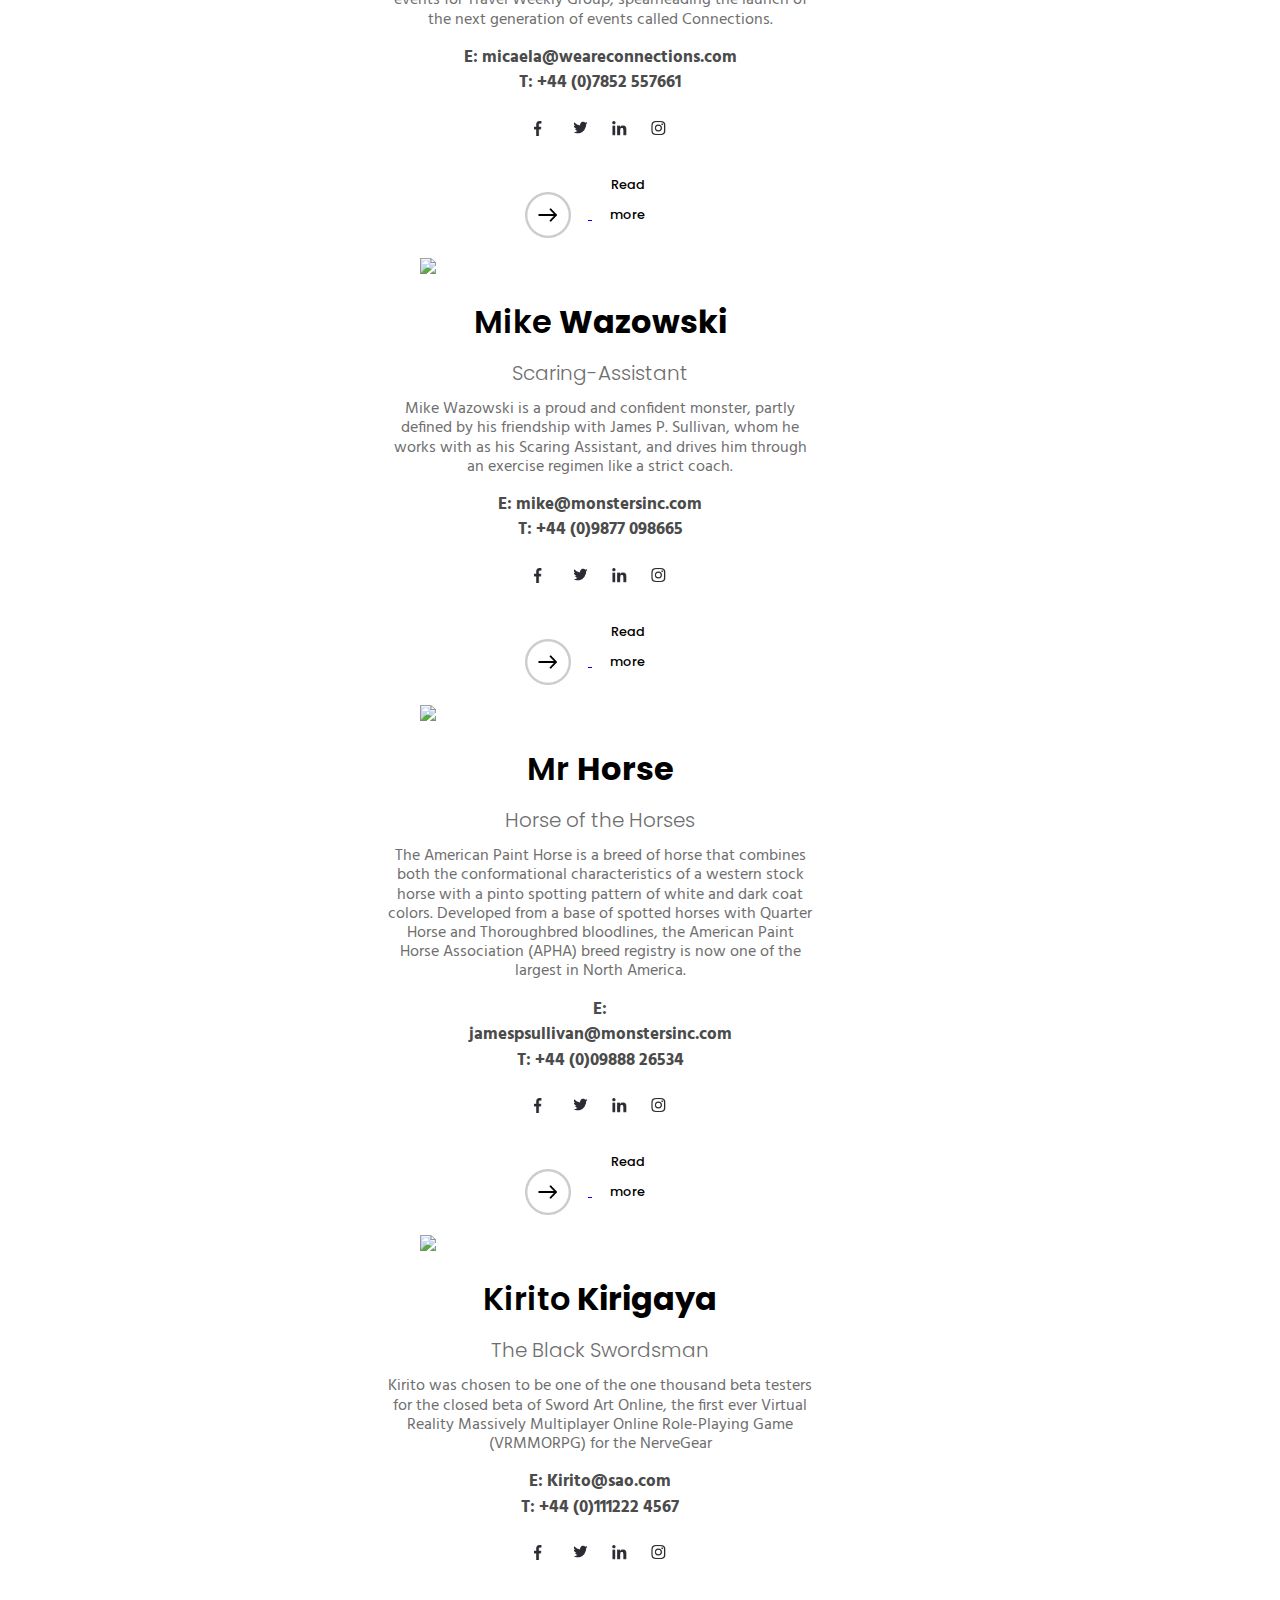
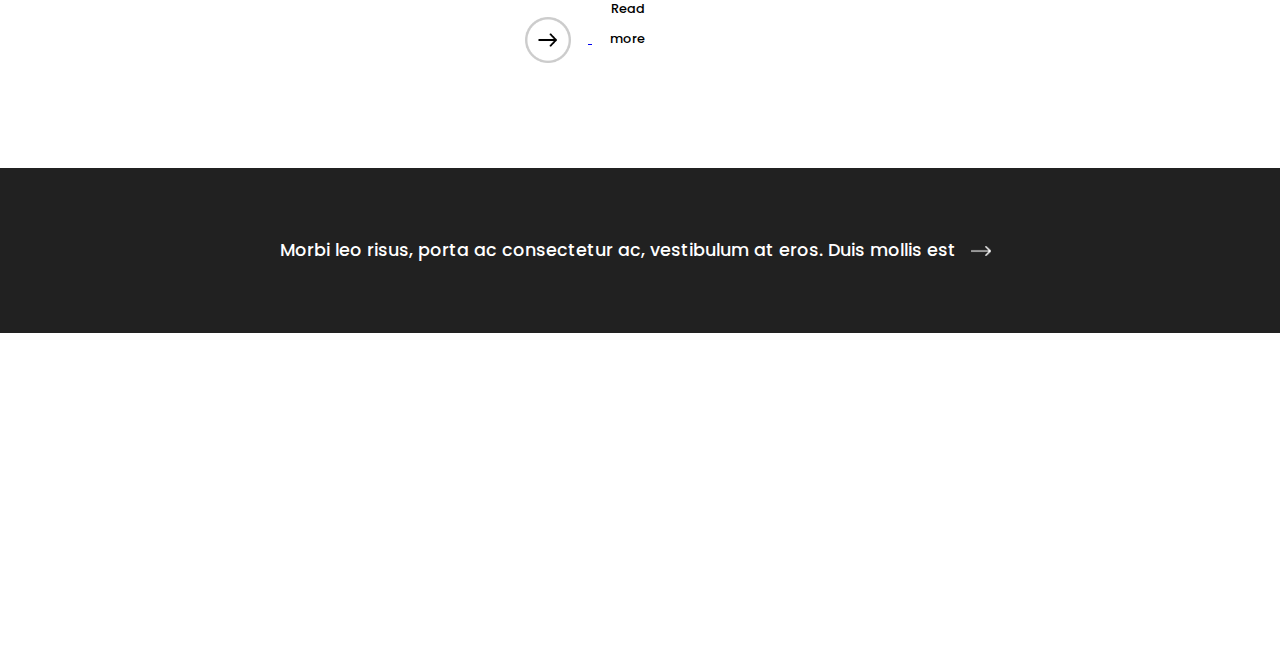
==== commit 991e2ce8: "responsive" ====
--- a/index.html
+++ b/index.html
@@ -258,17 +258,23 @@
                                             Connections.</p>
                                         <h5>E: micaela@weareconnections.com<br>T: +44 (0)7852 557661</h5>
                                         <div class="socialmedia">
-                                            <div class="media-logo facebook"><a href="#"><img
-                                                    src="img/socialmedia/facebook@3x.png"></a></div>
-                                            <div class="media-logo twitter"><a href="#"><img
-                                                    src="img/socialmedia/twitter@3x.png"></a></div>
-                                            <div class="media-logo linkedin"><a href="#"><img
-                                                    src="img/socialmedia/linkedin@3x.png"></a></div>
-                                            <div class="media-logo instagram"><a href="#"><img
-                                                    src="img/socialmedia/instagram@3x.png"></a></div>
+                                            <a href="#">
+                                                <div class="sm-logo facebook"></div>
+                                            </a>
+                                            <a href="#">
+                                                <div class="sm-logo twitter"></div>
+                                            </a>
+                                            <a href="#">
+                                                <div class="sm-logo linkedin"></div>
+                                            </a>
+                                            <a href="#">
+                                                <div class="sm-logo instagram"></div>
+                                            </a>
                                         </div>
                                         <div class="readmore-section">
-                                            <div class="rm-button-container"></div>
+                                            <a href="#">
+                                                <div class="rm-button-container"></div>
+                                            </a>
                                             <div class="readmore-text">Read more</div>
                                         </div>
                                     </div>
@@ -291,18 +297,25 @@
                                             through an exercise regimen like a strict coach.</p>
                                         <h5>E: mike@monstersinc.com<br>T: +44 (0)9877 098665</h5>
                                         <div class="socialmedia">
-                                            <div class="media-logo facebook"><a href="#"><img
-                                                    src="img/socialmedia/facebook@3x.png"></a></div>
-                                            <div class="media-logo twitter"><a href="#"><img
-                                                    src="img/socialmedia/twitter@3x.png"></a></div>
-                                            <div class="media-logo linkedin"><a href="#"><img
-                                                    src="img/socialmedia/linkedin@3x.png"></a></div>
-                                            <div class="media-logo instagram"><a href="#"><img
-                                                    src="img/socialmedia/instagram@3x.png"></a></div>
+                                            <a href="#">
+                                                <div class="sm-logo facebook"></div>
+                                            </a>
+                                            <a href="#">
+                                                <div class="sm-logo twitter"></div>
+                                            </a>
+                                            <a href="#">
+                                                <div class="sm-logo linkedin"></div>
+                                            </a>
+                                            <a href="#">
+                                                <div class="sm-logo instagram"></div>
+                                            </a>
                                         </div>
                                         <div class="readmore-section">
-                                            <div class="rm-button-container"></div>
+                                            <a href="#">
+                                                <div class="rm-button-container"></div>
+                                            </a>
                                             <div class="readmore-text">Read more</div>
+
                                         </div>
                                     </div>
                                 </div>
@@ -327,17 +340,23 @@
                                             is now one of the largest in North America.</p>
                                         <h5>E: jamespsullivan@monstersinc.com<br>T: +44 (0)09888 26534</h5>
                                         <div class="socialmedia">
-                                            <div class="media-logo facebook"><a href="#"><img
-                                                    src="img/socialmedia/facebook@3x.png"></a></div>
-                                            <div class="media-logo twitter"><a href="#"><img
-                                                    src="img/socialmedia/twitter@3x.png"></a></div>
-                                            <div class="media-logo linkedin"><a href="#"><img
-                                                    src="img/socialmedia/linkedin@3x.png"></a></div>
-                                            <div class="media-logo instagram"><a href="#"><img
-                                                    src="img/socialmedia/instagram@3x.png"></a></div>
+                                            <a href="#">
+                                                <div class="sm-logo facebook"></div>
+                                            </a>
+                                            <a href="#">
+                                                <div class="sm-logo twitter"></div>
+                                            </a>
+                                            <a href="#">
+                                                <div class="sm-logo linkedin"></div>
+                                            </a>
+                                            <a href="#">
+                                                <div class="sm-logo instagram"></div>
+                                            </a>
                                         </div>
                                         <div class="readmore-section">
-                                            <div class="rm-button-container"></div>
+                                            <a href="#">
+                                                <div class="rm-button-container"></div>
+                                            </a>
                                             <div class="readmore-text">Read more</div>
                                         </div>
                                     </div>
@@ -359,17 +378,23 @@
                                             Role-Playing Game (VRMMORPG) for the NerveGear</p>
                                         <h5>E: Kirito@sao.com<br>T: +44 (0)111222 4567</h5>
                                         <div class="socialmedia">
-                                            <div class="media-logo facebook"><a href="#"><img
-                                                    src="img/socialmedia/facebook@3x.png"></a></div>
-                                            <div class="media-logo twitter"><a href="#"><img
-                                                    src="img/socialmedia/twitter@3x.png"></a></div>
-                                            <div class="media-logo linkedin"><a href="#"><img
-                                                    src="img/socialmedia/linkedin@3x.png"></a></div>
-                                            <div class="media-logo instagram"><a href="#"><img
-                                                    src="img/socialmedia/instagram@3x.png"></a></div>
+                                            <a href="#">
+                                                <div class="sm-logo facebook"></div>
+                                            </a>
+                                            <a href="#">
+                                                <div class="sm-logo twitter"></div>
+                                            </a>
+                                            <a href="#">
+                                                <div class="sm-logo linkedin"></div>
+                                            </a>
+                                            <a href="#">
+                                                <div class="sm-logo instagram"></div>
+                                            </a>
                                         </div>
                                         <div class="readmore-section">
-                                            <div class="rm-button-container"></div>
+                                            <a href="#">
+                                                <div class="rm-button-container"></div>
+                                            </a>
                                             <div class="readmore-text">Read more</div>
                                         </div>
                                     </div>
@@ -381,11 +406,13 @@
                                 <a href="#micaela" class="js-change-slide">
                                     <span>Micaela </span>Giacobbe
                                 </a>
+                                <div class="name-arrow"><img src="img/buttons/arrow@3x.png"></div>
                             </div>
                             <div class="name">
                                 <a href="#mike" class="js-change-slide">
                                     <span>Mike </span>Wazowski
                                 </a>
+                                <div class="name-arrow"><img src="img/buttons/arrow@3x.png"></div>
                             </div>
                             <div class="name">
                                 <a href="#horse" class="js-change-slide">
@@ -412,18 +439,24 @@
                                     <span>Evangeline </span>Benitez
                                 </a>
                             </div>
+                            <div class="name">
+                                <a href="#evangeline" class="js-change-slide">
+                                    <span>Evangeline </span>Benitez
+                                </a>
+                            </div>
                         </div>
                     </div>
                 </div>
             </section>
 
+            <!-- Black section-->
             <section class="black-section">
                 <div class="black-section-content col-12">
                     <div class="black-section-text"><p>Morbi leo risus, porta ac consectetur ac, vestibulum at eros.
-                        Duis mollis est <span></span><img class="black-section-arrow" src="img/arrow@3x.png"></p></div>
+                        Duis mollis est <span></span><a href="#"><img class="black-section-arrow"
+                                                                      src="img/arrow@3x.png"></a></p></div>
                 </div>
             </section>
-
         </div>
         <!-- Footer -->
         <section class="footer">
@@ -440,13 +473,22 @@
                         <a href="#">Terms & Conditions</a>
                         <a href="#">Contact Us</a>
                     </div>
-                    <div class="footer-socialmedia">
-                        <div class="sm-logo facebook"><a href="#"><img src="img/socialmedia/facebook@3x.png"></a></div>
-                        <div class="sm-logo twitter"><a href="#"><img src="img/socialmedia/twitter@3x.png"></a></div>
-                        <div class="sm-logo linkedin"><a href="#"><img src="img/socialmedia/linkedin@3x.png"></a></div>
-                        <div class="sm-logo instagram"><a href="#"><img src="img/socialmedia/instagram@3x.png"></a>
-                        </div>
-                        <div class="sm-logo youtube"><a href="#"><img src="img/socialmedia/youtube@3x.png"></a></div>
+                    <div class="footer-socialmedia socialmedia">
+                        <a href="#">
+                            <div class="sm-logo facebook"></div>
+                        </a>
+                        <a href="#">
+                            <div class="sm-logo twitter"></div>
+                        </a>
+                        <a href="#">
+                            <div class="sm-logo linkedin"></div>
+                        </a>
+                        <a href="#">
+                            <div class="sm-logo instagram"></div>
+                        </a>
+                        <a href="#">
+                            <div class="sm-logo youtube"></div>
+                        </a>
                     </div>
                 </div>
             </div>
--- a/css/main.css
+++ b/css/main.css
@@ -217,7 +217,8 @@
     color: #000000;
     text-align: center;
     margin: 0 auto;
-    cursor: pointer; }
+    cursor: pointer;
+    z-index: 55; }
   .learn-more-btn.js-height {
     height: auto !important; }
   .learn-more-btn.center {
@@ -337,9 +338,7 @@
   bottom: 0;
   height: 320px;
   background-color: #ffffff;
-  z-index: -1;
-  max-height: 320px;
-  height: 100%; }
+  z-index: 0; }
   .footer .logo,
   .footer .copyright {
     max-width: 249px;
@@ -378,26 +377,50 @@
       font-weight: 500;
       text-align: center;
       color: #aaaaaa; }
-  .footer .right-section .footer-socialmedia {
+  .footer .right-section .socialmedia {
     display: block;
     margin: 0 auto;
-    max-width: 190px;
+    max-width: 215px;
     width: 100%; }
-    .footer .right-section .footer-socialmedia .sm-logo {
-      margin: 10px;
-      display: inline-block;
-      max-width: 15px;
-      width: 100%; }
-      .footer .right-section .footer-socialmedia .sm-logo img {
-        width: 100%;
-        height: 100%; }
-    .footer .right-section .footer-socialmedia .facebook {
-      height: 15px;
-      width: 9px; }
-    .footer .right-section .footer-socialmedia .youtube {
-      max-width: 19px; }
-
-@media (min-width: 1024px) {
+    .footer .right-section .socialmedia a {
+      display: inline-block; }
+      .footer .right-section .socialmedia a .sm-logo {
+        margin: 10px;
+        display: inline-block;
+        width: 17px;
+        height: 17px;
+        background-size: 100%;
+        background-repeat: no-repeat;
+        transition: all .15s; }
+        .footer .right-section .socialmedia a .sm-logo img {
+          width: 100%;
+          height: 100%; }
+      .footer .right-section .socialmedia a .facebook {
+        background-image: url("../img/socialmedia/facebook@3x.png");
+        background-size: auto 100%;
+        width: 9px; }
+      .footer .right-section .socialmedia a .twitter {
+        background-image: url("../img/socialmedia/twitter@3x.png"); }
+      .footer .right-section .socialmedia a .linkedin {
+        background-image: url("../img/socialmedia/linkedin@3x.png"); }
+      .footer .right-section .socialmedia a .instagram {
+        background-image: url("../img/socialmedia/instagram@3x.png"); }
+      .footer .right-section .socialmedia a .youtube {
+        background-image: url("../img/socialmedia/youtube@3x.png");
+        max-width: 19px;
+        vertical-align: text-bottom; }
+      .footer .right-section .socialmedia a:hover .facebook {
+        background-image: url("../img/socialmedia/facebook-hover@3x.png"); }
+      .footer .right-section .socialmedia a:hover .twitter {
+        background-image: url("../img/socialmedia/twitter-hover@3x.png"); }
+      .footer .right-section .socialmedia a:hover .linkedin {
+        background-image: url("../img/socialmedia/linkedin-hover@3x.png"); }
+      .footer .right-section .socialmedia a:hover .instagram {
+        background-image: url("../img/socialmedia/instagram-hover@3x.png"); }
+      .footer .right-section .socialmedia a:hover .youtube {
+        background-image: url("../img/socialmedia/youtube-hover@3x.png"); }
+
+@media (min-width: 1300px) {
   .footer {
     padding: 109px 135px 0 145px;
     margin: 0 auto;
@@ -407,12 +430,16 @@
     .footer .right-section {
       display: inline-block; }
     .footer .logo {
-      margin-right: 70px; }
+      margin-right: 4%; }
       .footer .logo .copyright {
         font-size: 0.865em; }
     .footer .middle-text {
+      max-width: 318px;
+      width: 100%;
       text-align: left;
-      font-size: 0.865em; }
+      font-size: 0.865em;
+      vertical-align: top;
+      margin-top: 20px; }
     .footer .right-section {
       float: right; }
       .footer .right-section .policylinks {
@@ -421,15 +448,13 @@
         width: 100%; }
         .footer .right-section .policylinks a {
           padding: 0 10px;
-          font-size: 0.865em;
+          font-size: 0.865em; }
+        .footer .right-section .policylinks a:hover {
+          color: #bea26c !important;
           cursor: pointer; }
-        .footer .right-section .policylinks a:hover {
-          color: #bea26c; }
       .footer .right-section .footer-socialmedia {
         width: 100%;
-        float: right; }
-        .footer .right-section .footer-socialmedia .sm-logo {
-          margin: 10px; } }
+        float: right; } }
 .duo-container {
   width: 100%;
   display: block;
@@ -568,16 +593,24 @@
   z-index: 6;
   display: block; }
   header .header .connections-logo {
-    display: inline-block;
+    position: absolute;
+    display: block;
     width: 197px;
-    margin-left: calc(50% - 200px); }
+    left: 5%; }
     header .header .connections-logo img {
       width: 100%; }
+    @media (min-width: 768px) {
+      header .header .connections-logo {
+        left: calc(50% - 98.5px); } }
+    @media (min-width: 768px) and (max-width: 938px) {
+      header .header .connections-logo {
+        left: 5%; } }
   header .header .menu-right {
-    float: right; }
+    float: right;
+    margin-right: 5%; }
     header .header .menu-right .login {
       position: relative;
-      display: block;
+      display: none;
       float: left;
       width: 210px;
       height: 40px;
@@ -598,6 +631,9 @@
           border-right: 1px solid rgba(255, 255, 255, 0.5); }
         header .header .menu-right .login a.apply {
           padding-left: 17px; }
+      @media (min-width: 768px) {
+        header .header .menu-right .login {
+          display: inline-block; } }
     header .header .menu-right .menu {
       padding-top: 9px;
       display: block;
@@ -877,8 +913,7 @@
 
 .text-container {
   text-align: center;
-  margin-bottom: 287px;
-  padding-top: 290px; }
+  padding: 50px 0; }
   .text-container .title-text h2 {
     padding: 10px;
     font: bold 2.5em "Poppins", sans-serif;
@@ -1076,7 +1111,6 @@
     border-bottom: 1px solid #ffffff; } }
 .meet-the-team {
   margin: 0 auto;
-  max-width: 1600px;
   width: 100%; }
   .meet-the-team .mtt-title {
     margin: 40px auto;
@@ -1152,7 +1186,7 @@
       color: #6e6e6e;
       margin-bottom: 15px; }
     .meet-the-team .team-slide .mtt-middle h5 {
-      max-width: 271px;
+      max-width: 276px;
       width: 100%;
       font-family: "Hind", sans-serif;
       font-size: 1.063em;
@@ -1161,32 +1195,56 @@
       line-height: 1.5; }
     .meet-the-team .team-slide .mtt-middle .socialmedia {
       display: block; }
-      .meet-the-team .team-slide .mtt-middle .socialmedia .media-logo {
-        margin: 0 10px;
+      .meet-the-team .team-slide .mtt-middle .socialmedia .sm-logo {
+        margin: 10px;
         display: inline-block;
-        max-width: 15px;
-        width: 100%; }
-        .meet-the-team .team-slide .mtt-middle .socialmedia .media-logo img {
+        background-size: 100%;
+        background-repeat: no-repeat;
+        transition: all .15s;
+        width: 15px;
+        height: 15px; }
+        .meet-the-team .team-slide .mtt-middle .socialmedia .sm-logo img {
           width: 100%;
           height: 100%; }
-      .meet-the-team .team-slide .mtt-middle .socialmedia .facebook {
-        height: 15px;
-        width: 9px; }
+      .meet-the-team .team-slide .mtt-middle .socialmedia a {
+        display: inline-block; }
+        .meet-the-team .team-slide .mtt-middle .socialmedia a .facebook {
+          background-image: url("../img/socialmedia/facebook@3x.png");
+          background-size: auto 100%; }
+        .meet-the-team .team-slide .mtt-middle .socialmedia a .twitter {
+          background-image: url("../img/socialmedia/twitter@3x.png"); }
+        .meet-the-team .team-slide .mtt-middle .socialmedia a .linkedin {
+          background-image: url("../img/socialmedia/linkedin@3x.png"); }
+        .meet-the-team .team-slide .mtt-middle .socialmedia a .instagram {
+          background-image: url("../img/socialmedia/instagram@3x.png"); }
+        .meet-the-team .team-slide .mtt-middle .socialmedia a:hover .facebook {
+          background-image: url("../img/socialmedia/facebook-hover@3x.png"); }
+        .meet-the-team .team-slide .mtt-middle .socialmedia a:hover .twitter {
+          background-image: url("../img/socialmedia/twitter-hover@3x.png"); }
+        .meet-the-team .team-slide .mtt-middle .socialmedia a:hover .linkedin {
+          background-image: url("../img/socialmedia/linkedin-hover@3x.png"); }
+        .meet-the-team .team-slide .mtt-middle .socialmedia a:hover .instagram {
+          background-image: url("../img/socialmedia/instagram-hover@3x.png"); }
     .meet-the-team .team-slide .mtt-middle .readmore-section {
       margin: 20px auto;
-      display: block; }
+      display: block;
+      max-width: 150px;
+      width: 100%; }
       .meet-the-team .team-slide .mtt-middle .readmore-section .rm-button-container {
-        margin: 0 auto;
+        display: inline-block;
+        vertical-align: middle;
+        margin-right: 17px;
         width: 46px;
         height: 46px;
         background: url("../img/buttons/button-no-text@3x.png") no-repeat;
         background-size: cover;
         transition: all .15s; }
-      .meet-the-team .team-slide .mtt-middle .readmore-section .next-button-container:hover {
+      .meet-the-team .team-slide .mtt-middle .readmore-section .rm-button-container:hover {
         background: url("../img/buttons/button-no-text-copy@3x.png") no-repeat;
         background-size: cover;
         cursor: pointer; }
       .meet-the-team .team-slide .mtt-middle .readmore-section .readmore-text {
+        display: inline-block;
         margin: 0 auto;
         line-height: 30px;
         width: 71px;
@@ -1195,21 +1253,22 @@
         font-size: .8em;
         font-weight: 500;
         color: #000000; }
-  .meet-the-team .one-time-container .one-time {
-    margin-left: -27px; }
-    .meet-the-team .one-time-container .one-time .slick-next,
-    .meet-the-team .one-time-container .one-time .slick-prev {
-      left: 10px;
-      width: 40px;
-      height: 40px;
-      top: 25%;
-      background-size: cover;
-      z-index: 13; }
-    .meet-the-team .one-time-container .one-time .slick-next {
-      background-image: url(../img/buttons/button-no-text-copy@3x.png);
-      left: calc(100% - 50px); }
-    .meet-the-team .one-time-container .one-time .slick-prev {
-      background-image: url(../img/buttons/button-no-text-left@3x.png); }
+
+.one-time-container .one-time {
+  margin-left: 0 auto; }
+  .one-time-container .one-time .slick-next,
+  .one-time-container .one-time .slick-prev {
+    left: 10px;
+    width: 40px;
+    height: 40px;
+    top: 25%;
+    background-size: cover;
+    z-index: 13; }
+  .one-time-container .one-time .slick-next {
+    background-image: url(../img/buttons/button-no-text-copy@3x.png);
+    left: calc(100% - 150px); }
+  .one-time-container .one-time .slick-prev {
+    background-image: url(../img/buttons/button-no-text-left@3x.png); }
 
 .names {
   position: relative;
@@ -1234,7 +1293,8 @@
     display: inline-block;
     max-width: calc(100% - 240px); }
     .one-time-container .one-time .team-slide {
-      display: inline-block; }
+      display: inline-block;
+      padding-bottom: 150px; }
       .one-time-container .one-time .team-slide .mtt-images {
         float: left;
         margin: 0 76px 0 150px; }
@@ -1246,7 +1306,7 @@
         .one-time-container .one-time .team-slide .mtt-middle h5,
         .one-time-container .one-time .team-slide .mtt-middle .socialmedia {
           text-align: left;
-          margin: 0; }
+          margin: 0 0 10px 0; }
         .one-time-container .one-time .team-slide .mtt-middle h3 {
           margin-bottom: 15px;
           font-size: 2em; }
@@ -1264,13 +1324,17 @@
           margin-bottom: 15px;
           font-size: 1.125em;
           line-height: 2; }
-  .one-time-container .readmore-section .rm-button-container,
-  .one-time-container .readmore-section .readmore-text {
-    display: inline-block; }
-  .one-time-container .readmore-section .rm-button-container {
-    margin: 0 17px 0 auto; }
-  .one-time-container .readmore-section .readmore-text {
-    margin: 20px; }
+  .one-time-container .readmore-section {
+    text-align: left;
+    margin: 0 !important; }
+    .one-time-container .readmore-section a {
+      display: inline-block; }
+    .one-time-container .readmore-section .rm-button-container {
+      margin: 0 17px 0 auto;
+      z-index: 30;
+      vertical-align: middle; }
+    .one-time-container .readmore-section .readmore-text {
+      margin: 20px; }
 
   .mtt-content {
     display: inline-block;
@@ -1279,28 +1343,41 @@
       width: 100% !important; }
     .mtt-content .names {
       position: absolute;
-      right: 70px;
+      right: 35px;
       top: 123px;
-      width: 240px;
+      width: 305px;
+      height: 150px;
+      overflow: hidden;
       display: block; }
       .mtt-content .names .name {
-        margin-bottom: 20px;
-        text-align: right; }
+        margin-bottom: 15px;
+        display: inline-block;
+        text-align: right;
+        line-height: 22px; }
         .mtt-content .names .name a {
           text-decoration: none;
           font-family: "Poppins", sans-serif;
           font-size: 1em;
-          color: #cccccc; }
+          color: #cccccc;
+          margin-right: 29px; }
           .mtt-content .names .name a span {
             font-weight: 700; }
-      .mtt-content .names .focus a {
-        font-family: "Poppins", sans-serif;
-        font-size: 20px;
-        text-align: right;
-        color: #000000; } }
+        .mtt-content .names .name .name-arrow {
+          width: 19px;
+          display: none;
+          margin-left: 10px; }
+          .mtt-content .names .name .name-arrow img {
+            width: 100%; }
+        .mtt-content .names .name.focus a {
+          font-family: "Poppins", sans-serif;
+          font-size: 20px;
+          margin-right: 0;
+          text-align: right;
+          color: #000000; }
+        .mtt-content .names .name.focus .name-arrow {
+          display: inline-block; } }
 .black-section {
   margin: 0 auto;
-  max-width: 1600px;
   width: 100%;
   background-color: #212121; }
   .black-section .black-section-content {
@@ -1320,6 +1397,8 @@
       padding-right: 10px; }
       .black-section .black-section-content .black-section-text span {
         margin-left: 10px; }
+    .black-section .black-section-content a:hover {
+      cursor: pointer; }
     .black-section .black-section-content .black-section-arrow {
       max-width: 20px;
       width: 100%; }
@@ -1343,7 +1422,9 @@
 
 .sub-content {
   background-color: white;
-  margin-bottom: 320px; }
+  margin-bottom: 320px;
+  position: relative;
+  z-index: 1; }
 
 .col-12 {
   width: 100%;
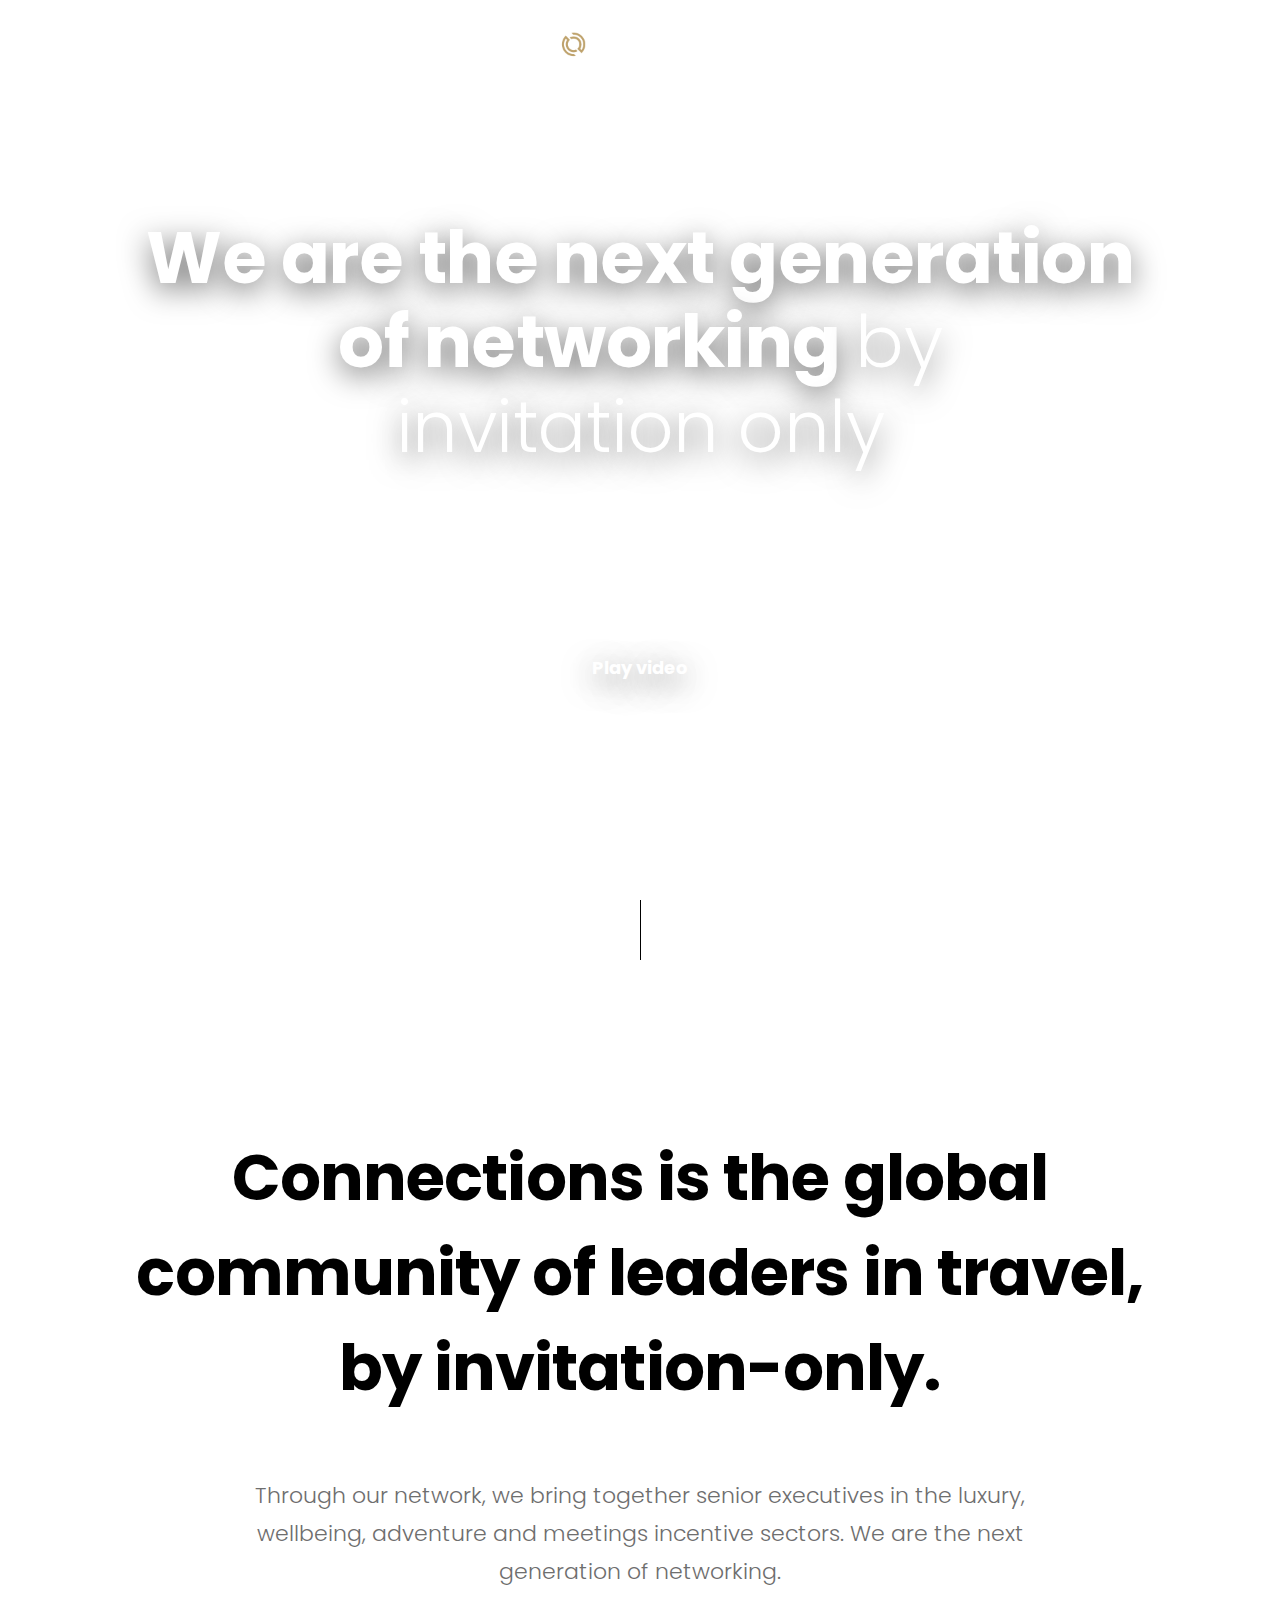
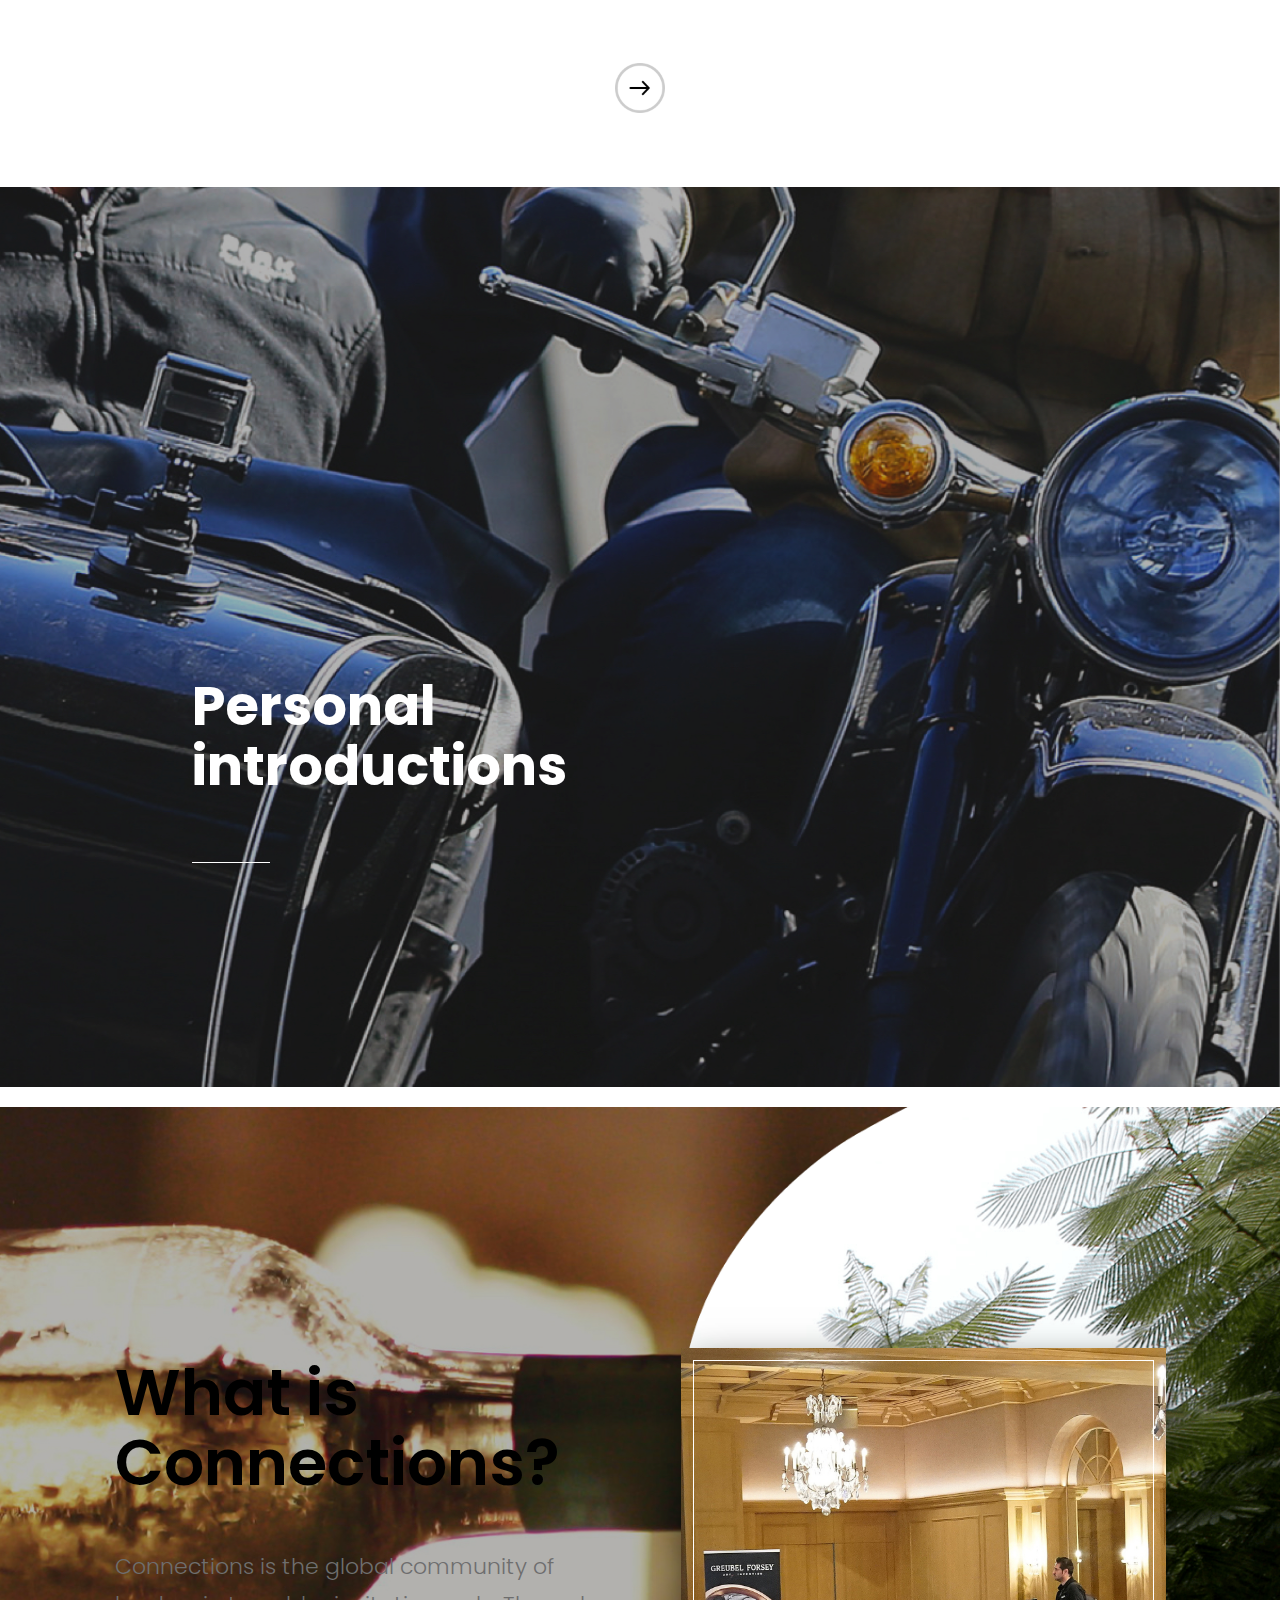
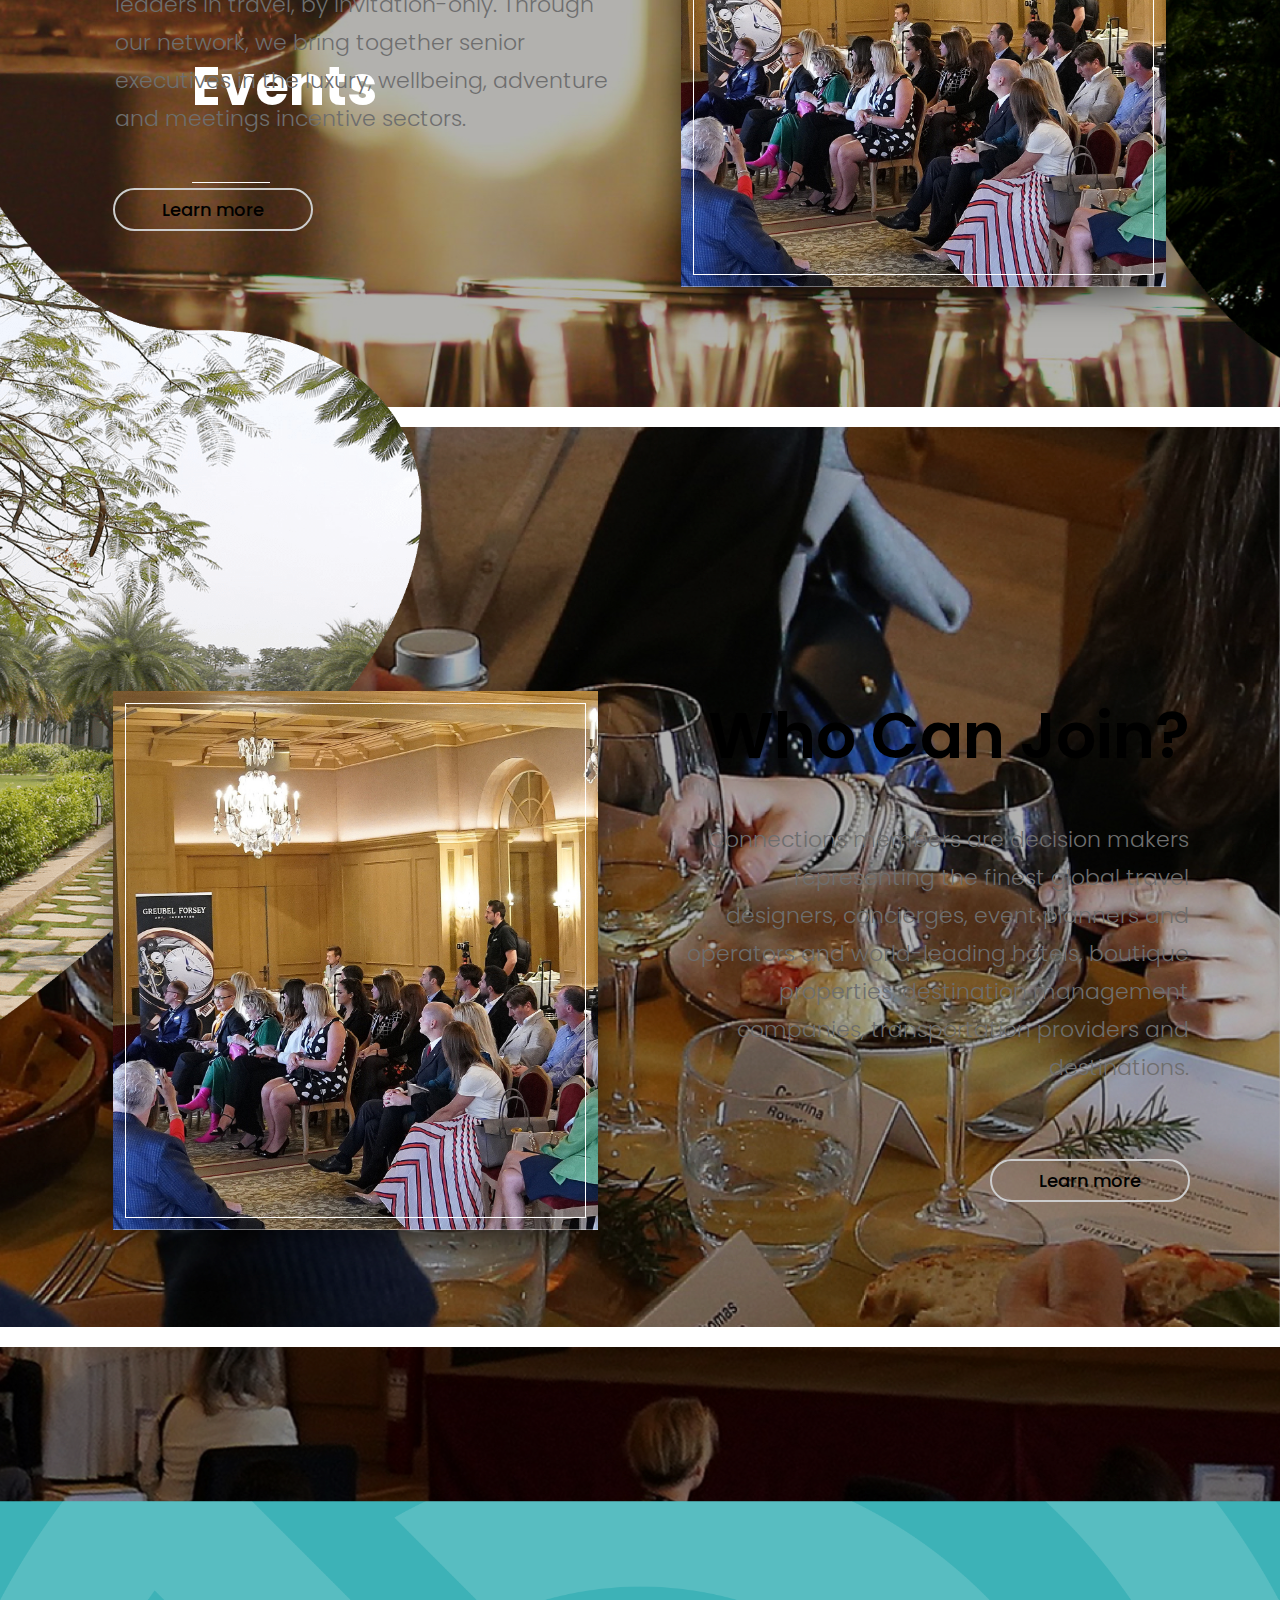
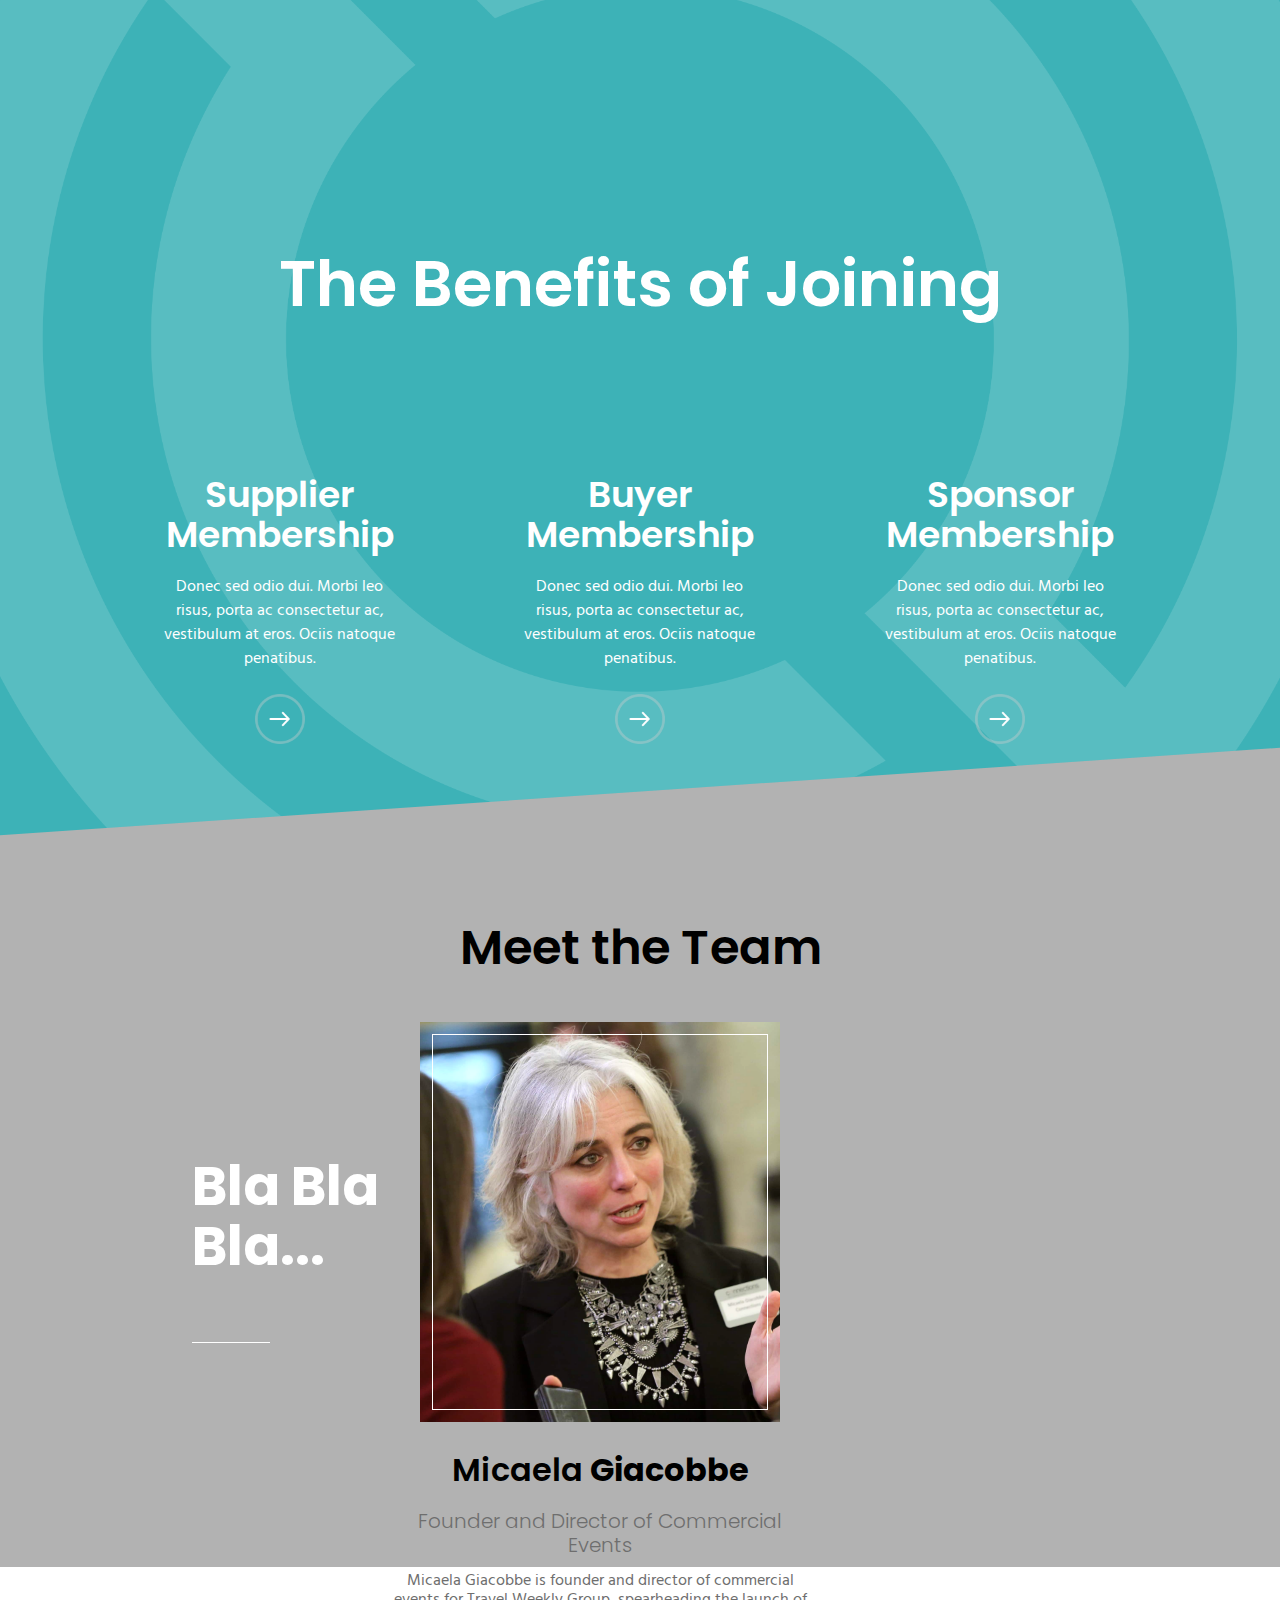
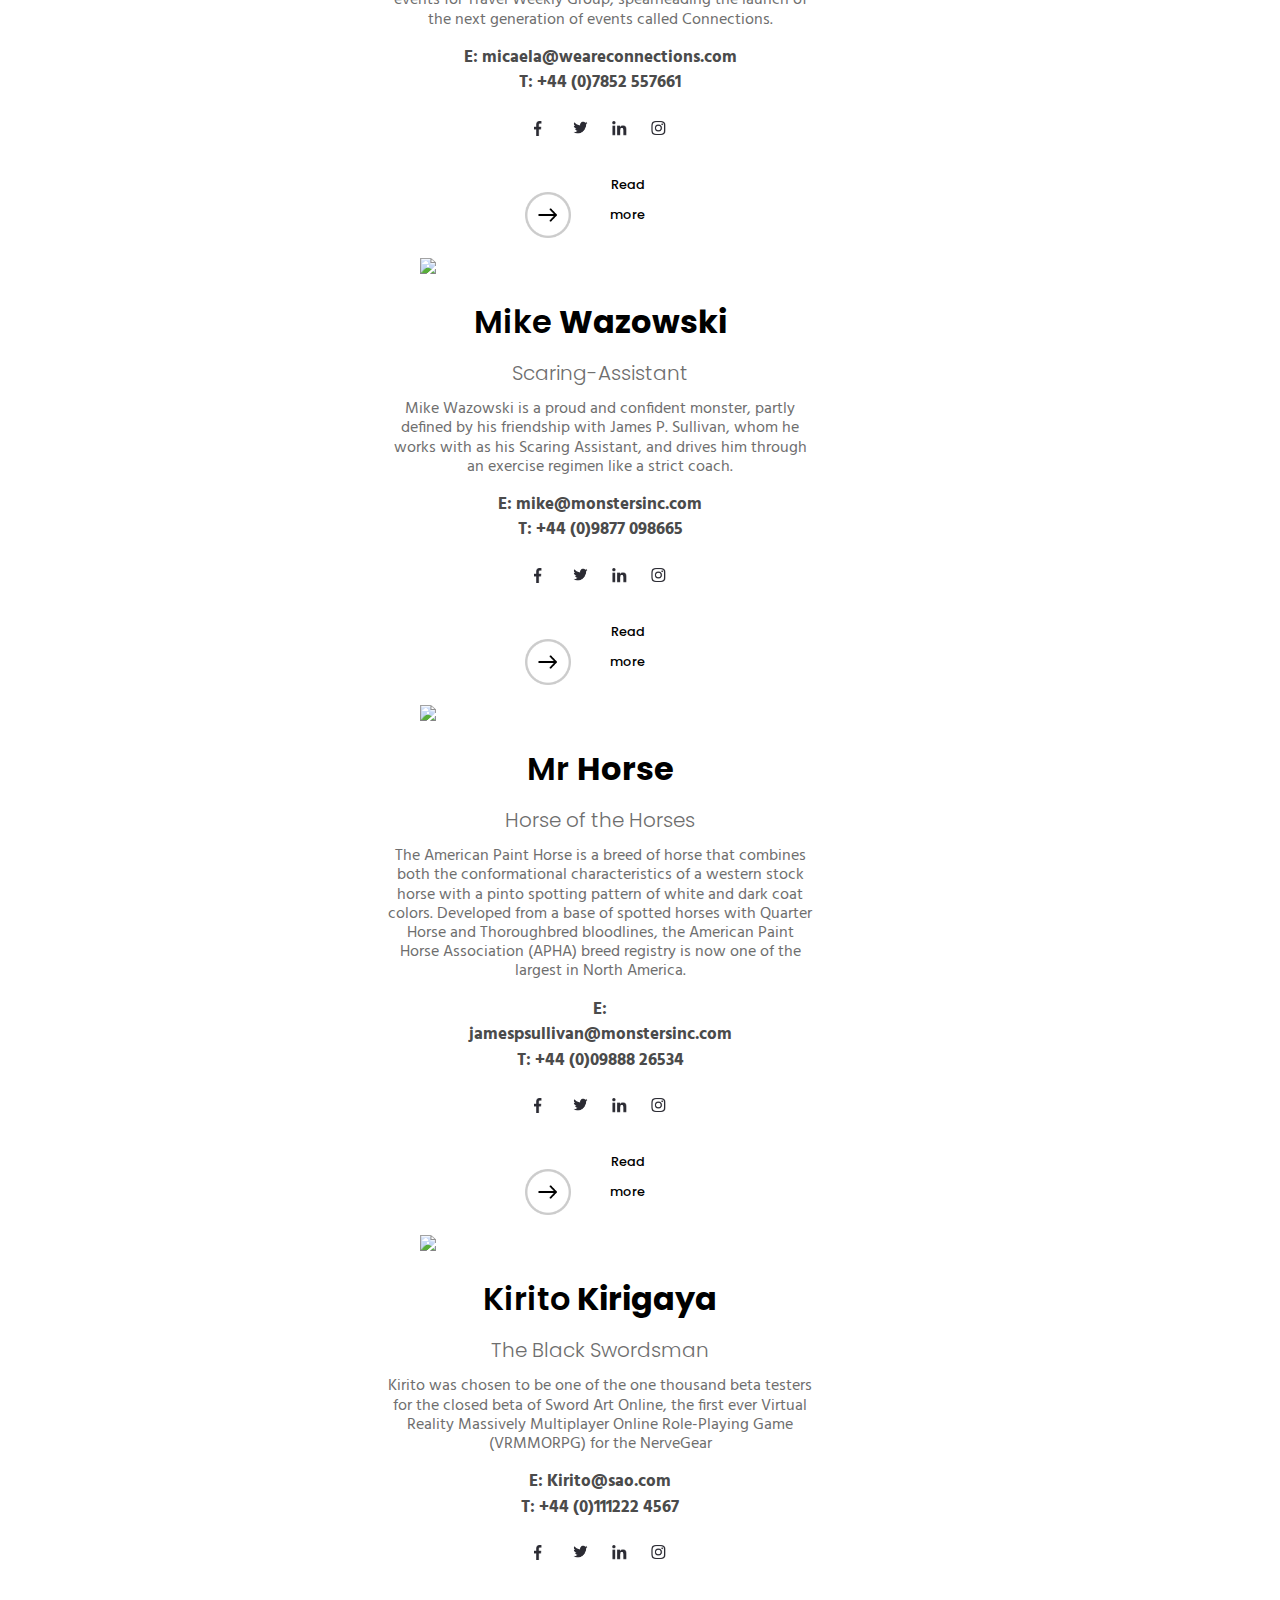
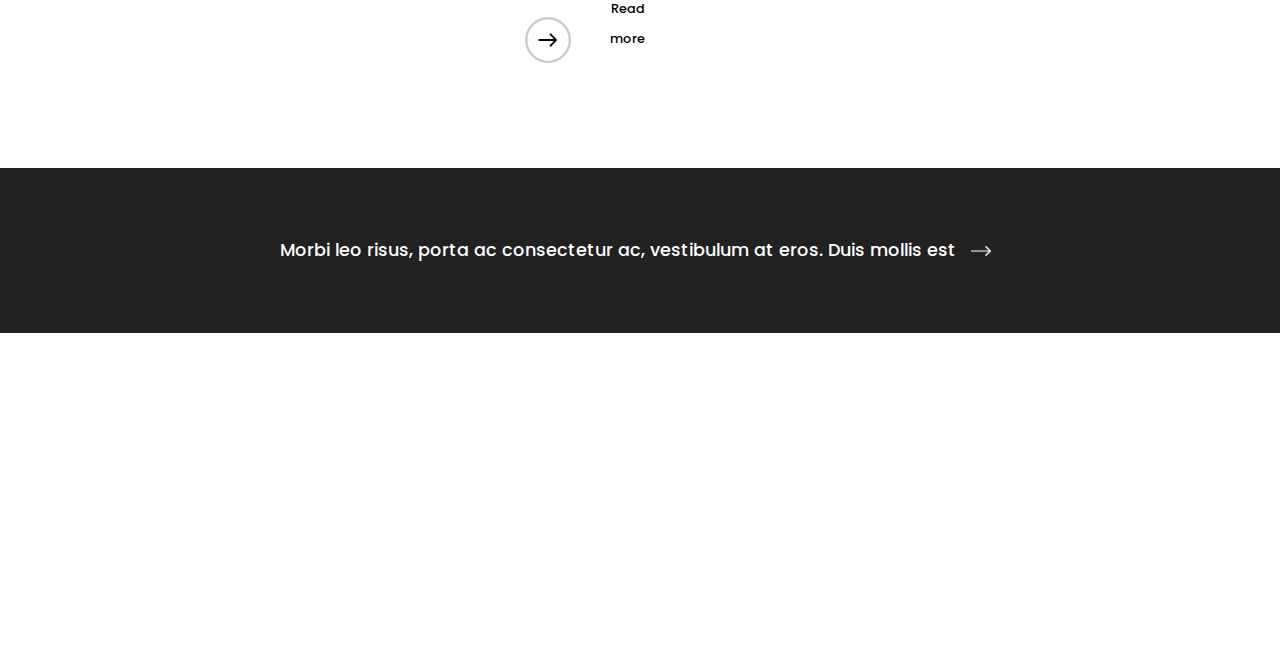
==== commit cd84df31: "done" ====
--- a/index.html
+++ b/index.html
@@ -48,18 +48,6 @@
         <div class="sub-content">
             <div class="sub-sub-content">
                 <div class="video-container viewport-height">
-                    <div class="video">
-                        <div class="hover"></div>
-                        <div class="iframe-content">
-                            <iframe src="//player.vimeo.com/video/263293970?background=1&color=ffffff&title=0&byline=0&portrait=0"
-                                    frameborder="0" allowfullscreen="allowfullscreen"
-                                    mozallowfullscreen="mozallowfullscreen"
-                                    msallowfullscreen="msallowfullscreen"
-                                    oallowfullscreen="oallowfullscreen"
-                                    webkitallowfullscreen="webkitallowfullscreen"></iframe>
-                        </div>
-                        <script src="https://player.vimeo.com/api/player.js"></script>
-                    </div>
 
                     <div class="content">
                         <div class="text">We are the next generation of networking <span>by
@@ -67,7 +55,7 @@
 
                         <!-- Button -->
 
-                        <div class="button-container"><a class="button is-play" href="#">
+                        <div class="button-container video-btn js-modal-btn js-video-vimeo" data-video-id="48400332"><a class="button is-play" href="#">
                             <div class="button-outer-circle has-scale-animation"></div>
                             <div class="button-outer-circle has-scale-animation has-delay-short"></div>
                             <div class="button-icon is-play">
@@ -87,6 +75,7 @@
                     </div>
                 </div>
             </div>
+
             <!-- under video banner section -->
 
             <div class="text-container col-12">
@@ -418,31 +407,37 @@
                                 <a href="#horse" class="js-change-slide">
                                     <span>Mr </span>Horse
                                 </a>
+                                <div class="name-arrow"><img src="img/buttons/arrow@3x.png"></div>
                             </div>
                             <div class="name">
                                 <a href="#kirito" class="js-change-slide">
                                     <span>Kirito </span>Kirigaya
                                 </a>
+                                <div class="name-arrow"><img src="img/buttons/arrow@3x.png"></div>
                             </div>
                             <div class="name">
                                 <a href="#evangeline" class="js-change-slide">
                                     <span>Evangeline </span>Benitez
                                 </a>
+                                <div class="name-arrow"><img src="img/buttons/arrow@3x.png"></div>
                             </div>
                             <div class="name">
                                 <a href="#evangeline" class="js-change-slide">
                                     <span>Evangeline </span>Benitez
                                 </a>
+                                <div class="name-arrow"><img src="img/buttons/arrow@3x.png"></div>
                             </div>
                             <div class="name">
                                 <a href="#evangeline" class="js-change-slide">
                                     <span>Evangeline </span>Benitez
                                 </a>
+                                <div class="name-arrow"><img src="img/buttons/arrow@3x.png"></div>
                             </div>
                             <div class="name">
                                 <a href="#evangeline" class="js-change-slide">
                                     <span>Evangeline </span>Benitez
                                 </a>
+                                <div class="name-arrow"><img src="img/buttons/arrow@3x.png"></div>
                             </div>
                         </div>
                     </div>
@@ -495,5 +490,6 @@
         </section>
     </main>
 </div>
+<script src="https://player.vimeo.com/api/player.js"></script>
 </body>
 </html>--- a/css/main.css
+++ b/css/main.css
@@ -300,7 +300,7 @@
     .blue-section .memberships .arrow-blue {
       display: none; }
 
-@media (min-width: 1024px) {
+@media (min-width: 1025px) {
   .blue-section {
     max-height: 1000px; }
     .blue-section .benefits {
@@ -434,7 +434,7 @@
       .footer .logo .copyright {
         font-size: 0.865em; }
     .footer .middle-text {
-      max-width: 318px;
+      max-width: calc(100% - 767px);
       width: 100%;
       text-align: left;
       font-size: 0.865em;
@@ -513,7 +513,7 @@
         line-height: 1.73;
         color: #6e6e6e; }
 
-@media (min-width: 1024px) {
+@media (min-width: 1025px) {
   .duo-container {
     margin: 0 auto;
     padding-top: 0;
@@ -677,54 +677,67 @@
   .video-container .content {
     text-align: center;
     z-index: 6;
-    position: absolute;
+    position: relative;
     width: 100%;
     max-width: 1081px;
-    left: calc(50% - 540px);
-    top: 30%; }
+    margin: 0 auto; }
     .video-container .content .text {
       text-align: center;
       width: 100%;
       text-shadow: 0 8px 30px rgba(0, 0, 0, 0.58);
       font-family: "Poppins", sans-serif;
-      font-size: 4.5em;
+      font-size: 2em;
       line-height: 1.17;
       font-weight: bold;
       letter-spacing: -0.5px;
       color: #ffffff;
-      margin-bottom: 50px;
-      padding: 0 20px;
+      margin: 0 auto 50px auto;
+      padding: 65% 2% 0 2%;
       box-sizing: border-box; }
       .video-container .content .text span {
         font-weight: 300; }
+      @media (min-width: 768px) {
+        .video-container .content .text {
+          font-size: 4em; } }
+      @media (min-width: 1025px) {
+        .video-container .content .text {
+          font-size: 4.5em; } }
+    @media (min-width: 768px) {
+      .video-container .content {
+        left: 0; } }
     .video-container .content .button-container {
       z-index: 6;
       display: flex;
       justify-content: center;
       align-items: center;
-      width: 100%;
-      margin-bottom: 20px; }
+      width: 100px;
+      margin: 0 auto; }
     .video-container .content .button {
       display: inline-block;
       position: relative; }
     .video-container .content .button.is-play {
       border-radius: 50%;
-      width: 100px;
-      height: 100px; }
+      width: 75px;
+      height: 75px; }
+    .video-container .content .button-icon {
+      max-width: 75px; }
+      .video-container .content .button-icon img {
+        width: 100%; }
     .video-container .content .button.is-play .button-outer-circle {
       background: rgba(255, 255, 255, 0.2);
       border-radius: 50%;
       position: absolute;
       top: 0;
-      left: 0;
+      left: 12.5%;
       right: 0;
       bottom: 0;
-      height: 100%;
-      width: 100%; }
+      height: 75%;
+      width: 75%; }
     .video-container .content .button.is-play .button-icon {
       position: absolute;
-      width: 100%;
-      height: 100%; }
+      width: 75%;
+      height: 75%;
+      left: 12.5%; }
     .video-container .content .has-scale-animation {
       -webkit-animation: smallScale 3s infinite;
       animation: smallScale 3s infinite; }
@@ -772,7 +785,6 @@
     .video-container .content .play-video {
       max-width: 172px;
       width: 100%;
-      height: 21px;
       margin: 0 auto; }
       .video-container .content .play-video p {
         text-shadow: 0 8px 30px rgba(0, 0, 0, 0.58);
@@ -799,6 +811,7 @@
       width: 1600px;
       height: 100%; }
   .video-container .mouse {
+    display: none;
     height: 42px;
     width: 24px;
     border-radius: 14px;
@@ -911,6 +924,37 @@
   padding-bottom: 20px;
   margin-bottom: 150px; }
 
+@media (min-width: 768px) {
+  .mouse {
+    display: block; }
+
+  .video-container .content .text {
+    padding: 40% 2% 0 2%; } }
+@media (min-width: 1025px) and (max-width: 1048px) {
+  .video-container .content {
+    left: 0 !important; } }
+@media (min-width: 1025px) {
+  .video-container .mouse {
+    display: block; }
+  .video-container .button-container .button.is-play {
+    width: 100px;
+    height: 100px; }
+  .video-container .button-container .button-icon {
+    max-width: 100px; }
+  .video-container .button-container .button.is-play .button-outer-circle {
+    width: 100%;
+    height: 100%;
+    left: 0; }
+  .video-container .button-container .button.is-play .button-icon {
+    height: 100%;
+    width: 100%;
+    left: 0; }
+  .video-container .play-video {
+    margin-top: 20px; }
+  .video-container .content .play-video {
+    padding-top: 20px; }
+  .video-container .content .text {
+    padding: 20% 2% 0 2%; } }
 .text-container {
   text-align: center;
   padding: 50px 0; }
@@ -946,7 +990,7 @@
     background-size: cover;
     cursor: pointer; }
 
-@media (min-width: 1024px) {
+@media (min-width: 1025px) {
   .text-container .title-text h2 {
     font: bold 4em "Poppins", sans-serif; }
   .text-container .sub-text {
@@ -1230,6 +1274,8 @@
       display: block;
       max-width: 150px;
       width: 100%; }
+      .meet-the-team .team-slide .mtt-middle .readmore-section a {
+        text-decoration: none; }
       .meet-the-team .team-slide .mtt-middle .readmore-section .rm-button-container {
         display: inline-block;
         vertical-align: middle;
@@ -1266,7 +1312,7 @@
     z-index: 13; }
   .one-time-container .one-time .slick-next {
     background-image: url(../img/buttons/button-no-text-copy@3x.png);
-    left: calc(100% - 150px); }
+    left: calc(100% - 50px); }
   .one-time-container .one-time .slick-prev {
     background-image: url(../img/buttons/button-no-text-left@3x.png); }
 
